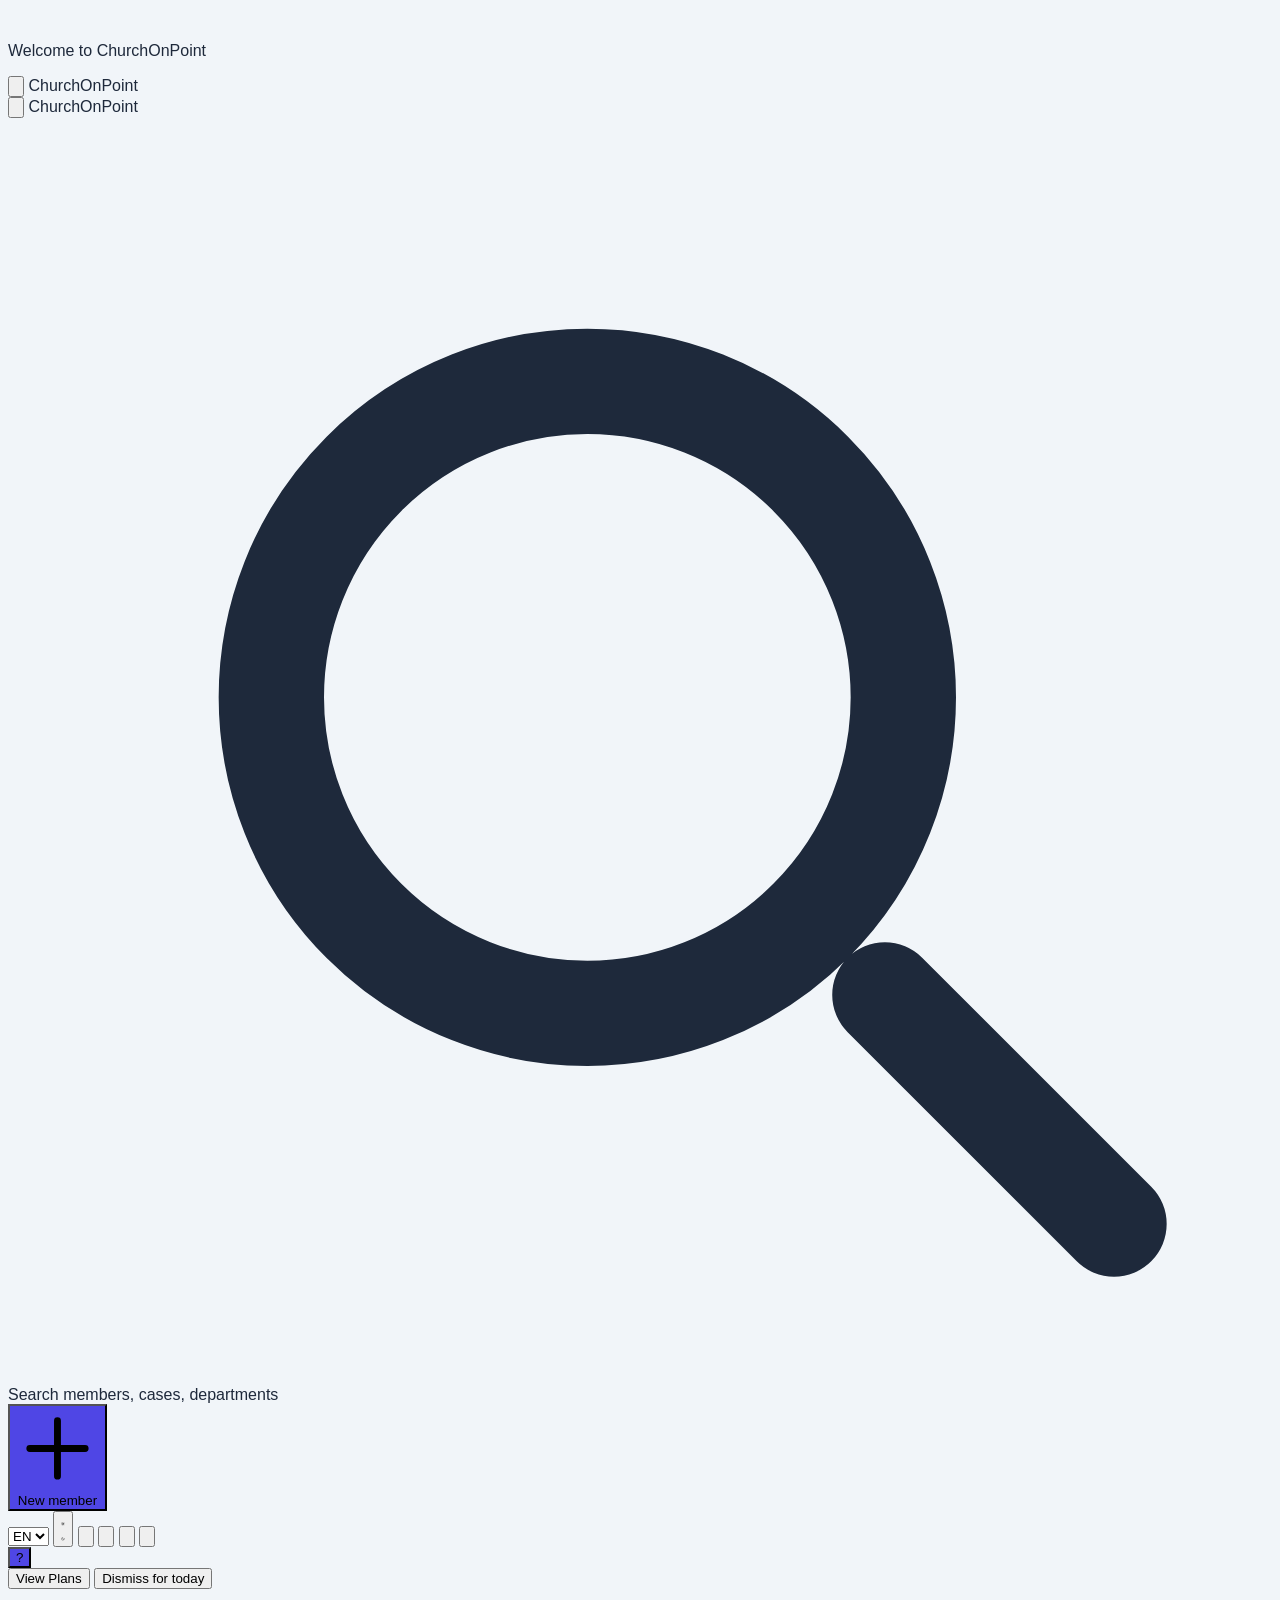
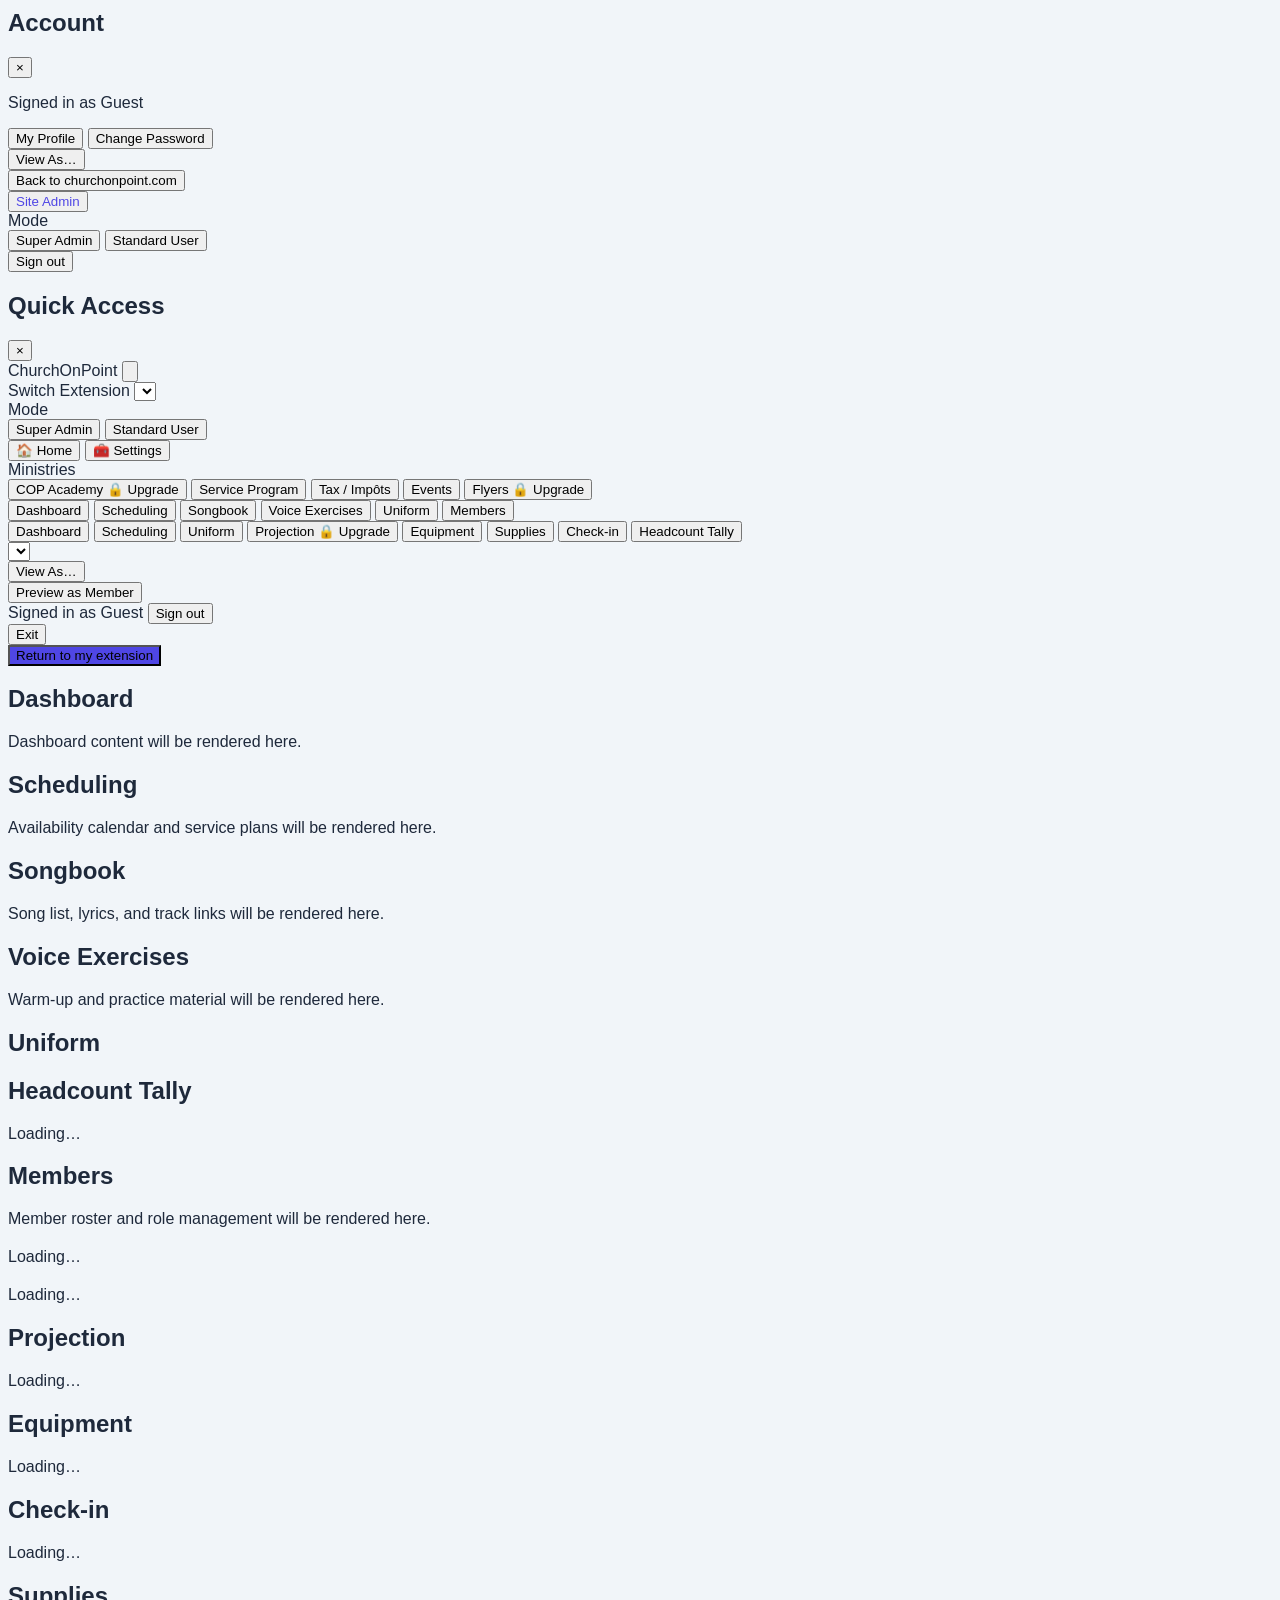
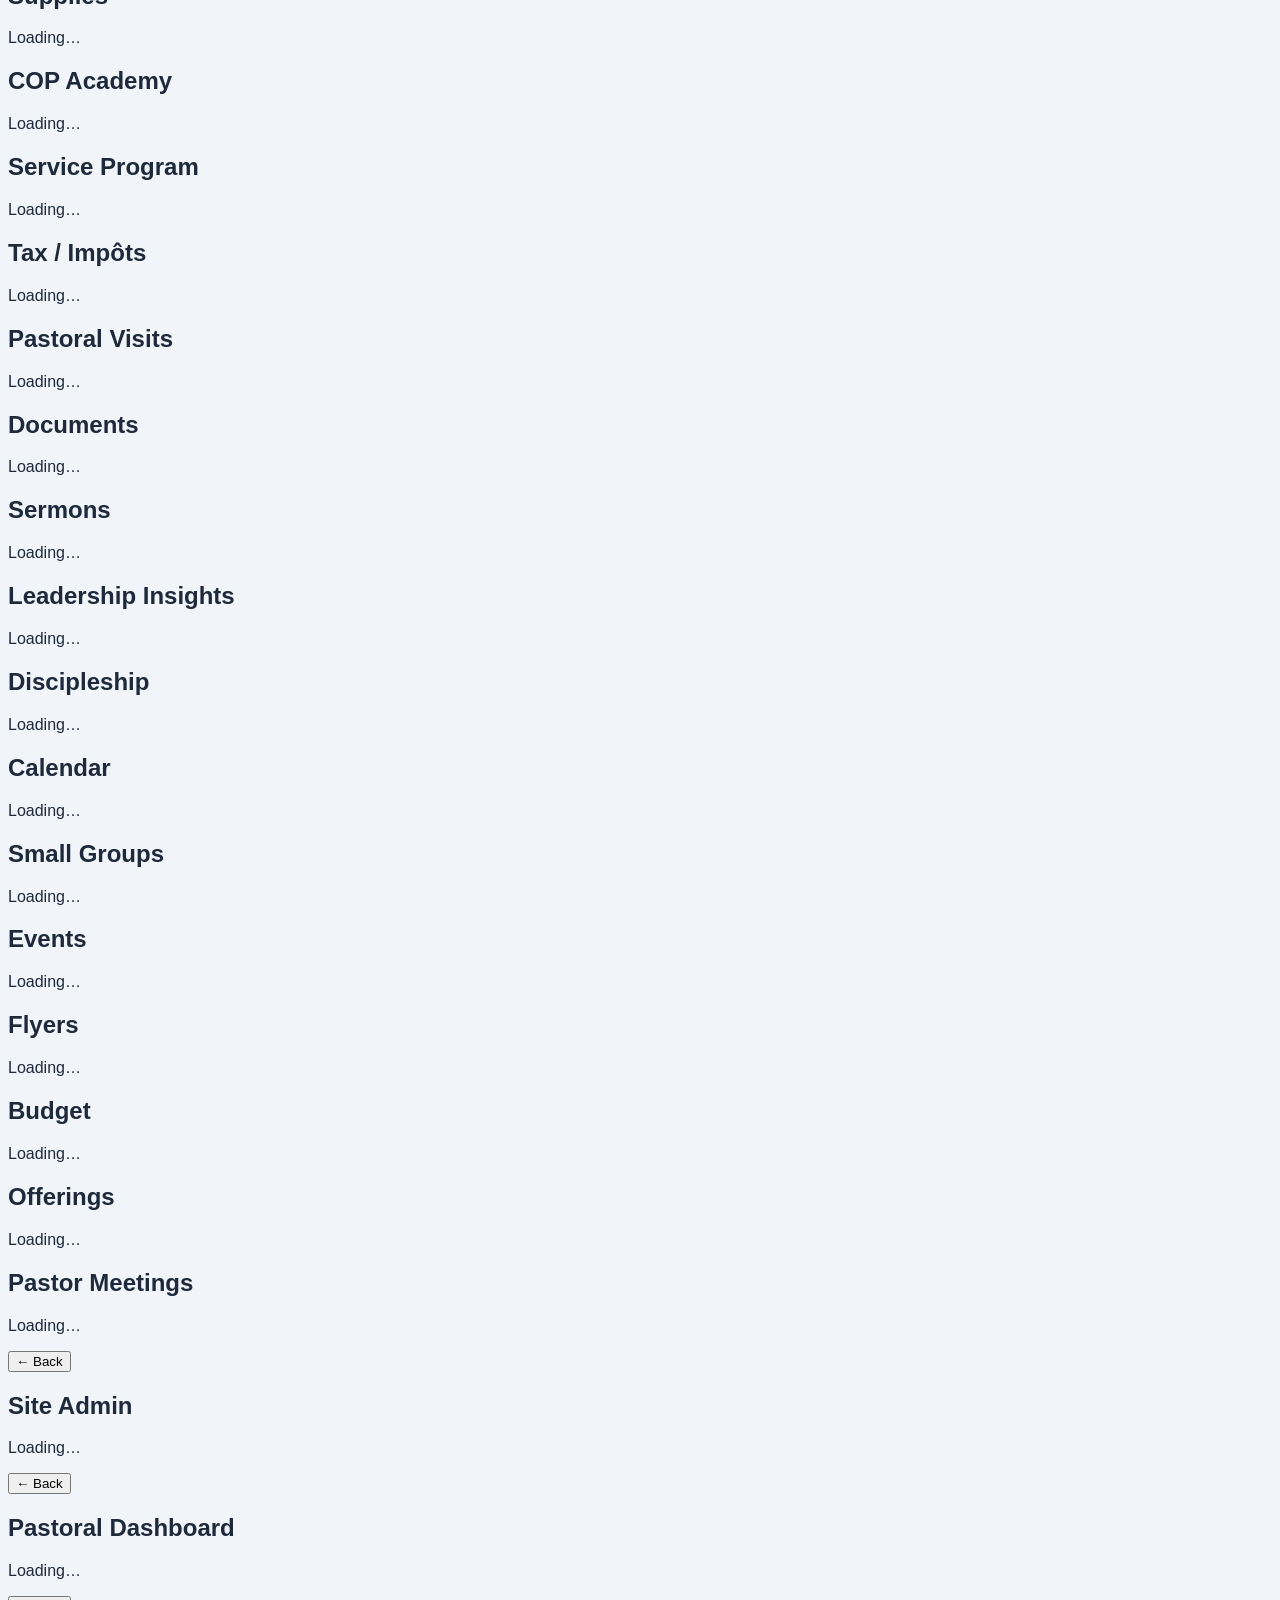
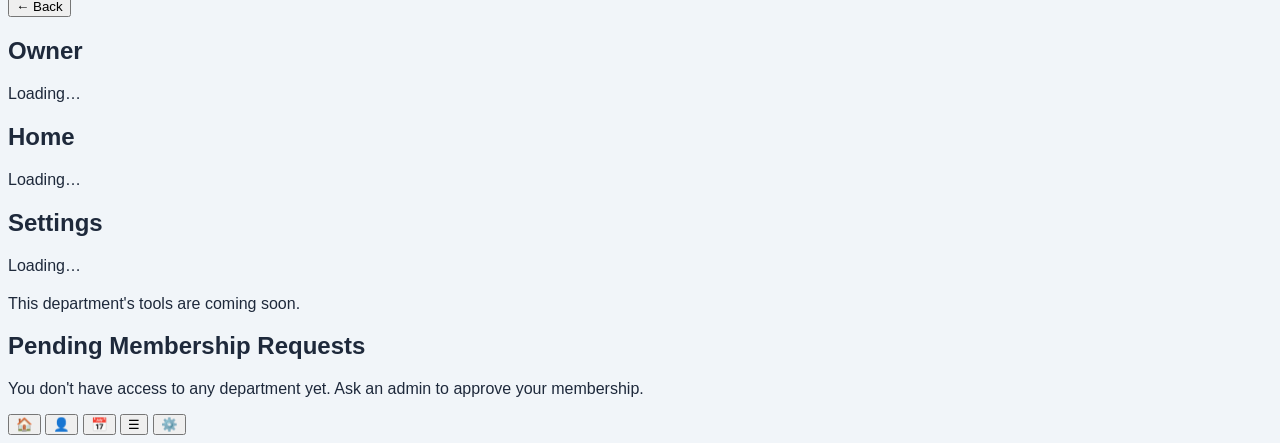
==== app.html @ b9d7d21b "Feature: pastoral visits - sql 164: pastoral_visits (pastoral team manages; assigned visitor sees an" ====
<!DOCTYPE html>
<html lang="en">
<head>
  <meta charset="UTF-8" />
  <meta name="viewport" content="width=device-width, initial-scale=1.0" />
  <!-- Runs before anything renders so night mode doesn't flash light
       first — see js/theme.js for the toggle logic itself. -->
  <script>
    if (localStorage.getItem('choir-hub-theme') === 'dark') {
      document.documentElement.classList.add('dark');
    }
  </script>
  <title>ChurchOnPoint</title>
  <link rel="icon" type="image/png" href="img/church-on-point-icon.png" />
  <link rel="manifest" href="manifest.json" />
  <meta name="theme-color" content="#0B1F3A" />
  <link rel="apple-touch-icon" href="img/icons/apple-touch-icon.png" />
  <meta name="mobile-web-app-capable" content="yes" />
  <meta name="apple-mobile-web-app-capable" content="yes" />
  <meta name="apple-mobile-web-app-status-bar-style" content="black-translucent" />
  <meta name="apple-mobile-web-app-title" content="ChurchOnPoint" />
  <script src="https://cdn.tailwindcss.com"></script>
  <!-- Member ID Card (js/components/memberIdCard.js) export support —
       html2canvas/jsPDF to save it as an actual PNG/PDF file rather
       than only a browser print-to-PDF. The QR code itself is loaded
       as an ES module import directly in memberIdCard.js instead (the
       `qrcode` package ships no browser <script> bundle, only a
       bundler-ready one — same jsdelivr "+esm" convention already used
       for @supabase/supabase-js in js/supabaseClient.js). -->
  <script src="https://cdn.jsdelivr.net/npm/html2canvas@1.4.1/dist/html2canvas.min.js"></script>
  <script src="https://cdn.jsdelivr.net/npm/jspdf@2.5.1/dist/jspdf.umd.min.js"></script>
  <!-- Import People tool (js/components/peopleImportModal.js) — SheetJS
       reads the admin's uploaded .xlsx/.xls/.csv roster in the browser;
       exposes the global `XLSX`. -->
  <script src="https://cdn.jsdelivr.net/npm/xlsx@0.18.5/dist/xlsx.full.min.js"></script>
  <!-- Same tool's PDF roster support — extracts raw text client-side via
       pdf.js, exposing the global `pdfjsLib`; the extracted text is sent
       to the parse-roster-pdf Edge Function for structured extraction. -->
  <script src="https://cdn.jsdelivr.net/npm/pdfjs-dist@3.11.174/build/pdf.min.js"></script>
  <script>
    window.pdfjsLib.GlobalWorkerOptions.workerSrc = 'https://cdn.jsdelivr.net/npm/pdfjs-dist@3.11.174/build/pdf.worker.min.js';
  </script>
  <style>
    @keyframes login-splash-logo-in {
      0% { opacity: 0; transform: scale(0.55); }
      60% { opacity: 1; transform: scale(1.08); }
      100% { opacity: 1; transform: scale(1); }
    }
    @keyframes login-splash-logo-pulse {
      0%, 100% { transform: scale(1); }
      50% { transform: scale(1.04); }
    }
    #login-splash img {
      animation: login-splash-logo-in 0.9s cubic-bezier(0.34, 1.56, 0.64, 1) both,
                 login-splash-logo-pulse 1.8s ease-in-out 0.9s infinite;
    }
    @keyframes login-splash-word-drop {
      0% { opacity: 0; transform: translateY(-28px); }
      65% { opacity: 1; transform: translateY(6px); }
      100% { opacity: 1; transform: translateY(0); }
    }
    #login-splash .splash-word {
      display: inline-block;
      opacity: 0;
      animation: login-splash-word-drop 0.6s cubic-bezier(0.34, 1.56, 0.64, 1) both;
    }

    /* ---- App theme (Super Admin's "Customize Menu & Appearance") ----
       Same override technique as night mode below — Tailwind has no
       config to hook a real theme into, so these variables (applied by
       theme.js's applyAppTheme(), defaults matching the app's current
       indigo/slate look) recolor the small set of utility classes used
       for primary actions and page-level text/background. Not scoped
       under html.dark, so the accent color stays consistent across
       both modes — only text/background defer to night mode's own
       fixed dark palette when that's active, since those two settings
       are only meaningful in light mode to begin with. */
    :root {
      --theme-primary: #4f46e5;
      --theme-primary-hover: #4338ca;
      --theme-text: #1e293b;
      --theme-bg: #f1f5f9;
      --theme-font: -apple-system, BlinkMacSystemFont, "Segoe UI", Roboto, Helvetica, Arial, sans-serif;
    }
    .bg-indigo-600 { background-color: var(--theme-primary) !important; }
    .hover\:bg-indigo-700:hover { background-color: var(--theme-primary-hover) !important; }
    .text-indigo-600, .text-indigo-700, .text-indigo-800 { color: var(--theme-primary) !important; }
    .border-indigo-300 { border-color: var(--theme-primary) !important; }
    body { font-family: var(--theme-font); }
    html:not(.dark) body { background-color: var(--theme-bg) !important; }
    html:not(.dark) body, html:not(.dark) .text-slate-800 { color: var(--theme-text) !important; }

    /* ---- Night mode ----
       Tailwind is loaded from the CDN with no build step, so there's no
       tailwind.config to add real `dark:` variants to app-wide. Instead
       this recolors the recurring "light surface" utility classes
       whenever <html> has .dark — every card/table/modal in the app
       already uses this same small palette (bg-white, text-slate-*,
       border-slate-*, ...), so this covers the whole app without
       touching the ~20 files that generate that markup. The sidebar
       (bg-slate-900/800, text-slate-300) is already dark by design and
       isn't targeted here, so it's unaffected either way. */
    html.dark body { background-color: #0f172a; }
    html.dark .bg-white { background-color: #1e293b; }
    html.dark .bg-slate-50 { background-color: #1e293b; }
    html.dark .bg-slate-100 { background-color: #334155; }
    html.dark .text-slate-800 { color: #e2e8f0; }
    html.dark .text-slate-700 { color: #cbd5e1; }
    html.dark .text-slate-600 { color: #94a3b8; }
    html.dark .text-slate-500 { color: #94a3b8; }
    html.dark .text-slate-400 { color: #64748b; }
    html.dark .border-slate-100,
    html.dark .border-slate-200,
    html.dark .border-slate-300 { border-color: #334155; }
    html.dark .divide-slate-100 > * + * { border-color: #334155; }
    html.dark .bg-indigo-50 { background-color: rgba(99, 102, 241, 0.15); }
    html.dark .bg-rose-50 { background-color: rgba(244, 63, 94, 0.15); }
    html.dark .bg-rose-100 { background-color: rgba(244, 63, 94, 0.2); }
    html.dark .bg-emerald-50 { background-color: rgba(16, 185, 129, 0.15); }
    html.dark .bg-amber-100 { background-color: rgba(245, 158, 11, 0.2); }
    html.dark .bg-amber-50 { background-color: rgba(245, 158, 11, 0.12); }
    html.dark .text-indigo-600 { color: #818cf8; }
    html.dark .text-indigo-700 { color: #a5b4fc; }
    html.dark .text-indigo-800 { color: #c7d2fe; }
    html.dark .text-rose-600 { color: #fb7185; }
    html.dark .text-rose-700 { color: #fda4af; }
    html.dark .text-rose-800 { color: #fecdd3; }
    html.dark .text-amber-600 { color: #fbbf24; }
    html.dark .text-amber-700 { color: #fcd34d; }
    html.dark .text-emerald-700 { color: #6ee7b7; }
    /* -900 has no dark-mode target on the rest of the app yet (this is
       the first place it's used) -- goes brighter than -800's #e2e8f0
       since -900 means "boldest heading" in light mode too. */
    html.dark .text-slate-900 { color: #f8fafc; }
    html.dark .bg-indigo-200 { background-color: rgba(99, 102, 241, 0.35); }
    html.dark .border-indigo-200 { border-color: #6366f1; }
    html.dark .border-indigo-100 { border-color: #3730a3; }
    html.dark input,
    html.dark select,
    html.dark textarea { background-color: #1e293b; color: #e2e8f0; border-color: #334155; }
    html.dark input::placeholder,
    html.dark textarea::placeholder { color: #64748b; }
  </style>
</head>
<body class="bg-slate-100 text-slate-800">

  <!-- Faint logo watermark behind every screen. z-0 vs. z-10 on the two
       screens below is an explicit (not relied-on-DOM-order) stacking
       guarantee that content always renders above it. -->
  <div aria-hidden="true" class="fixed inset-0 z-0 pointer-events-none bg-no-repeat bg-center"
       style="background-image: url('img/church-on-point-icon.png'); background-size: min(60vw, 640px); opacity: 0.06;"></div>

  <!-- Shown briefly right after a successful sign-in, on top of
       everything else, while the app underneath finishes loading —
       see app.js's showSplashThenApp(). This is the ChurchOnPoint
       platform splash (shown to every tenant regardless of which
       church they're signing into) -- NOT the place for a specific
       church's own name; that's tenant.logo_url/org-name, applied once
       the app shell itself loads. -->
  <div id="login-splash"
       class="hidden flex-col fixed inset-0 z-[100] items-center justify-center gap-6 bg-gradient-to-br from-[#0a1628] to-[#0B1F3A] transition-opacity duration-700">
    <img src="img/church-on-point-logo.png" alt="" class="h-28 sm:h-36 w-auto drop-shadow-2xl rounded-2xl" />
    <p class="flex flex-wrap justify-center gap-x-2.5 gap-y-1 px-6 text-center text-white text-lg sm:text-2xl font-semibold max-w-xl">
      <span class="splash-word" style="animation-delay: 0.05s">Welcome to</span>
      <span class="splash-word" style="animation-delay: 0.2s">ChurchOnPoint</span>
    </p>
  </div>

  <!-- Auth gate: shown when there is no active Supabase session -->
  <div id="auth-screen" class="relative z-10 hidden min-h-screen flex items-center justify-center p-4 bg-gradient-to-br from-[#0a1628] to-[#0B1F3A]"></div>

  <!-- Password recovery: shown when arriving via a "reset password" email link -->
  <div id="password-recovery-screen" class="relative z-10 hidden min-h-screen flex items-center justify-center p-4 bg-gradient-to-br from-[#0a1628] to-[#0B1F3A]"></div>

  <!-- Trial ended, no plan assigned -- see showTrialEnded() in app.js. -->
  <div id="trial-ended-screen" class="relative z-10 hidden min-h-screen items-center justify-center p-4 bg-gradient-to-br from-[#0a1628] to-[#0B1F3A] overflow-y-auto"></div>

  <!-- Forced password change -- an owner-created admin's temporary
       password, see showForcePasswordChange() in app.js. -->
  <div id="force-password-screen" class="relative z-10 hidden min-h-screen flex items-center justify-center p-4 bg-gradient-to-br from-[#0a1628] to-[#0B1F3A]"></div>

  <div id="app-shell" class="relative z-10 hidden flex flex-col min-h-screen">

    <!-- Top bar: visible at every screen size. Mobile-only brand/menu on
         the left; desktop instead gets a persistent brand mark, a
         (currently visual-only) search field, and a New Member
         shortcut. Language/Theme/Inbox/Notifications/Account controls
         on the right are always visible. All actual navigation lives
         in #sidebar below (permanent column on desktop, off-canvas
         drawer on mobile), not here. -->
    <header class="flex items-center bg-slate-900 text-white px-4 py-3 sticky top-0 z-20 gap-4">
      <div class="flex items-center gap-1 md:hidden">
        <button type="button" id="menu-open-btn" data-i18n-aria-label="menu.open" aria-label="Open menu"
                class="p-2 -ml-2 rounded-lg hover:bg-slate-800">
          <svg xmlns="http://www.w3.org/2000/svg" class="w-6 h-6" fill="none" viewBox="0 0 24 24" stroke="currentColor">
            <path stroke-linecap="round" stroke-linejoin="round" stroke-width="2" d="M4 6h16M4 12h16M4 18h16" />
          </svg>
        </button>
        <span class="text-lg font-semibold" data-nav-group="org-name">ChurchOnPoint</span>
      </div>

      <!-- Desktop-only brand mark — mobile keeps the hamburger+name
           above instead, since the sidebar itself repeats the full
           name right below. Text set dynamically (not data-i18n, which
           would reset it to the placeholder on every language switch) by
           js/app.js applyTenantBranding() -- see loadMyTenant() in
           showApp() and the onLangChange handler. -->
      <div class="hidden md:flex items-center gap-2 shrink-0">
        <!-- Per-tenant logo replaces this placeholder once tenants.logo_url
             is known; falls back to it when no logo has been uploaded.
             Clickable for a Super Admin to jump straight to the upload
             tool. See sql/saas_platform/09_tenant_logo.sql. -->
        <button type="button" id="tenant-logo-btn" data-i18n-aria-label="logo.title" aria-label="Church Logo" class="contents">
          <div id="tenant-logo-placeholder" class="w-8 h-8 rounded-lg bg-no-repeat bg-center bg-cover" style="background-image: url('img/church-on-point-icon.png')"></div>
          <img id="tenant-logo-img" alt="" class="hidden w-8 h-8 rounded-lg object-cover" />
        </button>
        <span class="font-semibold whitespace-nowrap" data-nav-group="org-name">ChurchOnPoint</span>
      </div>

      <!-- Visual placeholder only — no cross-entity search exists yet,
           this just reserves the layout spot from the design. -->
      <div class="hidden md:flex flex-1 max-w-md items-center gap-2 bg-slate-800 rounded-lg px-3 py-1.5 text-slate-400 text-sm select-none" aria-hidden="true">
        <svg xmlns="http://www.w3.org/2000/svg" class="w-4 h-4 shrink-0" fill="none" viewBox="0 0 24 24" stroke="currentColor">
          <path stroke-linecap="round" stroke-linejoin="round" stroke-width="2" d="M21 21l-4.35-4.35M17 11a6 6 0 11-12 0 6 6 0 0112 0z" />
        </svg>
        <span class="truncate" data-i18n="header.searchPlaceholder">Search members, cases, departments</span>
      </div>

      <div class="flex items-center gap-2 ml-auto">
        <!-- Wrapper carries the "desktop only" responsive rule; the
             button itself is toggled hidden/flex in plain JS for the
             pastoral-team role gate, so the two hiding mechanisms never
             fight each other (see forEachNavGroup usages elsewhere for
             why hidden+flex are never combined statically on one node). -->
        <div class="hidden md:block">
          <button type="button" id="header-new-member-btn"
                  class="hidden items-center gap-1.5 bg-indigo-600 hover:bg-indigo-500 text-white text-sm font-medium rounded-lg px-3 py-1.5 whitespace-nowrap transition-colors">
            <svg xmlns="http://www.w3.org/2000/svg" class="w-4 h-4" fill="none" viewBox="0 0 24 24" stroke="currentColor">
              <path stroke-linecap="round" stroke-linejoin="round" stroke-width="2" d="M12 4v16m8-8H4" />
            </svg>
            <span data-i18n="header.newMember">New member</span>
          </button>
        </div>

        <select id="topbar-lang-select" data-i18n-aria-label="sidebar.language" aria-label="Language"
                class="bg-slate-800 border border-slate-700 text-white text-xs rounded-lg px-2 py-1.5">
          <option value="en">EN</option>
          <option value="fr">FR</option>
        </select>

        <button type="button" id="topbar-theme-toggle" data-i18n-aria-label="sidebar.theme" aria-label="Theme"
                class="p-2 rounded-lg hover:bg-slate-800">
          <svg id="topbar-theme-icon-sun" xmlns="http://www.w3.org/2000/svg" class="w-5 h-5" fill="none" viewBox="0 0 24 24" stroke="currentColor">
            <path stroke-linecap="round" stroke-linejoin="round" stroke-width="2" d="M12 3v1.5m0 15V21m9-9h-1.5m-15 0H3m15.364-6.364l-1.06 1.06M6.696 17.304l-1.06 1.06m12.728 0l-1.06-1.06M6.696 6.696l-1.06-1.06M16.5 12a4.5 4.5 0 11-9 0 4.5 4.5 0 019 0z" />
          </svg>
          <svg id="topbar-theme-icon-moon" xmlns="http://www.w3.org/2000/svg" class="hidden w-5 h-5" fill="none" viewBox="0 0 24 24" stroke="currentColor">
            <path stroke-linecap="round" stroke-linejoin="round" stroke-width="2" d="M21 12.79A9 9 0 1111.21 3 7 7 0 0021 12.79z" />
          </svg>
        </button>

        <!-- Messages — things a person actually wrote (direct messages,
             department announcements), js/components/inboxModal.js.
             Its own unread badge, counting only unread direct
             messages (announcements have no read/unread concept).
             Distinct from the bell (Notifications, automatic system
             alerts) beside it. -->
        <button type="button" id="inbox-btn" data-i18n-aria-label="inbox.title" aria-label="Messages" class="hidden relative p-2 rounded-lg hover:bg-slate-800">
          <svg xmlns="http://www.w3.org/2000/svg" class="w-5 h-5" fill="none" viewBox="0 0 24 24" stroke="currentColor">
            <path stroke-linecap="round" stroke-linejoin="round" stroke-width="2" d="M3 8l7.89 5.26a2 2 0 002.22 0L21 8M5 19h14a2 2 0 002-2V7a2 2 0 00-2-2H5a2 2 0 00-2 2v10a2 2 0 002 2z" />
          </svg>
          <span id="inbox-badge" class="hidden absolute top-0.5 right-0.5 px-1.5 py-0.5 rounded-full bg-rose-500 text-white text-[10px] font-semibold leading-none"></span>
        </button>

        <!-- Notifications — automatic system alerts (js/components/
             notificationsModal.js), separate from Messages beside it.
             Its own unread badge, like Messages' own. A "⚙" inside
             that modal reaches push on/off + per-type preferences
             (js/components/notificationSettingsModal.js). -->
        <button type="button" id="notifications-btn" data-i18n-aria-label="sidebar.notifications" aria-label="Notifications" class="relative p-2 rounded-lg hover:bg-slate-800">
          <svg xmlns="http://www.w3.org/2000/svg" class="w-5 h-5" fill="none" viewBox="0 0 24 24" stroke="currentColor">
            <path stroke-linecap="round" stroke-linejoin="round" stroke-width="2" d="M15 17h5l-1.405-1.405A2.032 2.032 0 0118 14.158V11a6.002 6.002 0 00-4-5.659V5a2 2 0 10-4 0v.341C7.67 6.165 6 8.388 6 11v3.159c0 .538-.214 1.055-.595 1.436L4 17h5m6 0v1a3 3 0 11-6 0v-1m6 0H9" />
          </svg>
          <span id="notifications-badge" class="hidden absolute top-0.5 right-0.5 px-1.5 py-0.5 rounded-full bg-rose-500 text-white text-[10px] font-semibold leading-none"></span>
        </button>

        <!-- Manual reload, mobile only — a phone running this as an
             installed PWA (standalone display mode) has no browser
             address bar/reload button and often no reliable
             pull-to-refresh either, so this is the only obvious way to
             force a reload on a phone. Desktop already has a normal
             browser reload, so this stays hidden there. Reload itself is
             a plain window.location.reload() in js/app.js — refresh
             already restores state app-wide, nothing special needed. -->
        <button type="button" id="refresh-btn" data-i18n-aria-label="app.refresh" aria-label="Refresh" class="md:hidden p-2 rounded-lg hover:bg-slate-800">
          <svg xmlns="http://www.w3.org/2000/svg" class="w-5 h-5" fill="none" viewBox="0 0 24 24" stroke="currentColor">
            <path stroke-linecap="round" stroke-linejoin="round" stroke-width="2" d="M4 4v5h.582m15.356 2A8.001 8.001 0 004.582 9m0 0H9m11 11v-5h-.581m0 0a8.003 8.003 0 01-15.357-2m15.357 2H15" />
          </svg>
        </button>

        <!-- Help / training — opens the tenant's training PDF (uploaded by
             their Super Admin) so a new user or admin has something to
             follow along with. See js/components/helpModal.js. -->
        <button type="button" id="help-btn" data-i18n-aria-label="help.title" aria-label="Help" class="p-2 rounded-lg hover:bg-slate-800">
          <svg xmlns="http://www.w3.org/2000/svg" class="w-5 h-5" fill="none" viewBox="0 0 24 24" stroke="currentColor">
            <path stroke-linecap="round" stroke-linejoin="round" stroke-width="2" d="M8.228 9c.549-1.165 2.03-2 3.772-2 2.21 0 4 1.343 4 3 0 1.4-1.278 2.575-3.006 2.907-.542.104-.994.54-.994 1.093m0 3h.01M21 12a9 9 0 11-18 0 9 9 0 0118 0z" />
          </svg>
        </button>

        <div class="hidden md:block w-px h-6 bg-slate-700"></div>

        <!-- Account menu trigger — a circular initials avatar. Opens
             #account-menu-dialog below (a real centered dialog, same
             pattern as every other modal in this app, not a small
             anchored dropdown — easier to read clearly). Desktop only —
             mobile keeps its own sign-out/profile entries in the
             sidebar's Tools dropdown and footer row. -->
        <button type="button" id="account-menu-btn"
                class="hidden md:flex w-8 h-8 rounded-full bg-indigo-600 hover:bg-indigo-500 text-white text-sm font-semibold items-center justify-center transition-colors">
          <span data-nav-group="current-user-initials">?</span>
        </button>
      </div>
    </header>

    <!-- Trial / plan status banner. Hidden by default; app.js shows it
         with the right text/color once the tenant's status is known
         (loadMyTenant() in showApp()). See js/tenant.js. -->
    <div id="trial-banner" class="hidden px-4 py-2 text-sm text-center font-medium">
      <span data-el="trial-banner-text"></span>
      <button type="button" data-action="view-plans" class="ml-3 underline hover:no-underline">
        <span data-i18n="plans.viewPlans">View Plans</span>
      </button>
      <button type="button" data-action="dismiss-trial-banner" class="ml-3 underline hover:no-underline">
        <span data-i18n="trial.dismiss">Dismiss for today</span>
      </button>
    </div>

    <!-- Account dialog (desktop only, opened by #account-menu-btn) —
         Profile/Change Password/View As/Role mode/Sign out, all in one
         clear, centered box instead of scattered across the bar. -->
    <div id="account-menu-dialog" class="hidden fixed inset-0 z-50 items-center justify-center bg-black/50 p-4">
      <div class="bg-white rounded-xl shadow-xl w-full max-w-sm p-6">
        <div class="flex items-center justify-between mb-1">
          <h2 class="text-xl font-bold text-slate-800" data-i18n="sidebar.account">Account</h2>
          <button type="button" data-action="close-account-menu" class="text-slate-400 hover:text-slate-600 text-2xl leading-none">&times;</button>
        </div>
        <div class="mb-4">
          <p class="text-sm text-slate-500 truncate">
            <span data-i18n="sidebar.signedInAs">Signed in as</span> <span data-nav-group="current-user-name" class="font-medium text-slate-700">Guest</span>
          </p>
          <!-- Role badge(s) -- home role (Super Admin/Pastor Admin/...) and,
               separately, cross-extension reach (Global Super Admin/General
               Overseer/General Secretary) when the person holds one -- so
               the two are never ambiguous. Populated/toggled by
               updateRoleBadge() in js/app.js. -->
          <p data-nav-group="current-user-role-badge" class="hidden text-xs font-medium text-indigo-600 mt-0.5"></p>
        </div>

        <div class="space-y-1">
          <button type="button" data-account-action="my-profile" data-i18n="sidebar.myProfile"
                  class="w-full text-left px-3 py-2.5 rounded-lg font-medium text-slate-700 hover:bg-slate-100">My Profile</button>
          <button type="button" data-account-action="change-password" data-i18n="sidebar.changePassword"
                  class="w-full text-left px-3 py-2.5 rounded-lg font-medium text-slate-700 hover:bg-slate-100">Change Password</button>
          <div data-nav-group="view-as-wrap" class="hidden">
            <button type="button" data-account-action="view-as" data-i18n="sidebar.viewAs"
                    class="w-full text-left px-3 py-2.5 rounded-lg font-medium text-amber-600 hover:bg-amber-50">View As…</button>
          </div>
          <button type="button" data-account-action="churchonpoint" data-i18n="sidebar.backToChurchonpoint"
                  class="w-full text-left px-3 py-2.5 rounded-lg font-medium text-slate-700 hover:bg-slate-100">Back to churchonpoint.com</button>
          <div data-nav-group="site-admin-wrap" class="hidden">
            <button type="button" data-account-action="site-admin" data-i18n="sidebar.siteAdmin"
                    class="w-full text-left px-3 py-2.5 rounded-lg font-medium text-indigo-600 hover:bg-indigo-50">Site Admin</button>
          </div>
        </div>

        <div data-nav-group="role-switcher-wrap" class="hidden border-t border-slate-200 mt-3 pt-3">
          <label class="block text-xs font-medium text-slate-500 mb-1" data-i18n="sidebar.roleSwitcher">Mode</label>
          <div class="flex bg-slate-100 rounded-lg p-1">
            <button type="button" data-nav-group="role-switcher-admin-btn"
                    class="flex-1 py-1.5 rounded-md text-sm font-medium transition-colors" data-i18n="sidebar.superAdminMode">
              Super Admin
            </button>
            <button type="button" data-nav-group="role-switcher-standard-btn"
                    class="flex-1 py-1.5 rounded-md text-sm font-medium transition-colors" data-i18n="sidebar.standardUserMode">
              Standard User
            </button>
          </div>
        </div>

        <button type="button" id="sign-out-btn-desktop" data-i18n="sidebar.signOut"
                class="w-full text-left px-3 py-2.5 rounded-lg font-medium text-rose-600 hover:bg-rose-50 border-t border-slate-200 mt-3 pt-3">Sign out</button>
      </div>
    </div>

    <!-- Quick Access dialog -- opened by the mobile bottom bar's 3-line
         icon (data-mobile-nav="quick-access"). Content is built
         dynamically in js/app.js rather than listed statically here,
         since Budget/Offerings must leave zero trace for anyone
         without the right leadership/oversight (same rule as the
         sidebar's own nav buttons) and Dashboard depends on whichever
         department is currently active. -->
    <div id="quick-access-dialog" class="hidden fixed inset-0 z-50 items-center justify-center bg-black/50 p-4">
      <div class="bg-white rounded-xl shadow-xl w-full max-w-sm p-6 max-h-[85vh] flex flex-col">
        <div class="flex items-center justify-between mb-1">
          <h2 class="text-xl font-bold text-slate-800" data-i18n="nav.quickAccess">Quick Access</h2>
          <button type="button" data-action="close-quick-access" class="text-slate-400 hover:text-slate-600 text-2xl leading-none">&times;</button>
        </div>
        <!-- overflow-y-auto: as many as ~12 items can appear here
             (every department-leadership/finance/department-active
             item at once) -- on a short phone screen that can exceed
             85vh, so this scrolls instead of clipping the rest. -->
        <div class="space-y-1 mt-4 overflow-y-auto" data-el="quick-access-list"></div>
      </div>
    </div>

    <div class="flex flex-1 flex-col md:flex-row min-h-0">

    <!-- Backdrop (mobile only, shown while the drawer is open) -->
    <div id="sidebar-backdrop" class="hidden fixed inset-0 bg-black/50 z-30 md:hidden"></div>

    <!-- Sidebar — an off-canvas drawer on mobile (opened via the
         hamburger), a permanent static column on desktop (md+). All
         nav lives here now for both breakpoints; the header above only
         carries branding/search/account. -->
    <aside id="sidebar"
           class="fixed md:static inset-y-0 left-0 z-40 w-64 shrink-0 bg-[#12141c] text-slate-300 flex flex-col transform -translate-x-full md:translate-x-0 transition-transform duration-200 ease-in-out">
      <div class="px-6 py-5 flex items-center justify-between border-b border-slate-800">
        <span class="text-xl font-semibold text-white" data-nav-group="org-name">ChurchOnPoint</span>
        <button type="button" id="menu-close-btn" data-i18n-aria-label="menu.close" aria-label="Close menu" class="md:hidden p-1 text-slate-400 hover:text-white">
          <svg xmlns="http://www.w3.org/2000/svg" class="w-5 h-5" fill="none" viewBox="0 0 24 24" stroke="currentColor">
            <path stroke-linecap="round" stroke-linejoin="round" stroke-width="2" d="M6 18L18 6M6 6l12 12" />
          </svg>
        </button>
      </div>

      <!-- Church Extensions: only shown for a denomination_admins holder
           with more than one extension available (see
           js/denominationExtensions.js). Picking one calls
           set_acting_as_tenant/clear_acting_as_tenant then reloads --
           deliberately simple instead of hand-invalidating every cache. -->
      <div id="extension-switcher-wrap" data-nav-group="extension-switcher-wrap" class="hidden px-6 py-3 border-b border-slate-800">
        <label class="block text-xs font-medium text-slate-500 mb-1" data-i18n="extensions.switcherLabel">Switch Extension</label>
        <select id="extension-switcher-select" class="w-full bg-slate-800 border border-slate-700 text-white text-sm rounded-lg px-2 py-1.5"></select>
      </div>

      <!-- Global-role holders only: switch between the full cross-
           department Super Admin experience and previewing their own
           literal (usually much narrower) department memberships. -->
      <div id="role-switcher-wrap" data-nav-group="role-switcher-wrap" class="hidden px-6 py-3 border-b border-slate-800">
        <label class="block text-xs font-medium text-slate-500 mb-1" data-i18n="sidebar.roleSwitcher">Mode</label>
        <div class="flex bg-slate-800 rounded-lg p-1">
          <button type="button" id="role-switcher-admin-btn" data-nav-group="role-switcher-admin-btn"
                  class="flex-1 py-1 rounded-md text-xs font-medium transition-colors" data-i18n="sidebar.superAdminMode">
            Super Admin
          </button>
          <button type="button" id="role-switcher-standard-btn" data-nav-group="role-switcher-standard-btn"
                  class="flex-1 py-1 rounded-md text-xs font-medium transition-colors" data-i18n="sidebar.standardUserMode">
            Standard User
          </button>
        </div>
      </div>

      <!-- overflow-y-auto: a Super Admin/Pastor Admin approved into
           every department (or just a tenant with many departments)
           can have more nav rows here than fit one screen -- without
           this, the extra rows had no scrollbar and were simply
           unreachable below the fold. Scoped to this <nav> alone (not
           the whole <aside>) so the header/switchers above and the
           tools select/sign-out footer below always stay pinned and
           visible, exactly as a native app's sidebar would. -->
      <nav class="flex-1 overflow-y-auto px-3 py-4 space-y-1">
        <!-- Always-available for Super Admin/Super Viewer/Pastor Admin/
             Church Secretary, independent of whichever department is
             active — a cross-department view, not a per-department one. -->
        <div id="global-nav-group" data-nav-group="global" class="hidden space-y-0.5 mb-2 pb-2 border-b border-slate-800">
          <button data-tab-target="super-home"
                  class="w-full text-left px-3 py-2 rounded-lg text-[12.8px] font-medium transition-colors hover:bg-slate-800 flex items-center gap-2.5">
            <span class="w-[18px] text-center">🏠</span> <span data-i18n="nav.home">Home</span>
          </button>
          <button data-tab-target="tools"
                  class="w-full text-left px-3 py-2 rounded-lg text-[12.8px] font-medium transition-colors hover:bg-slate-800 flex items-center gap-2.5">
            <span class="w-[18px] text-center">🧰</span> <span data-i18n="nav.tools">Settings</span>
          </button>
        </div>

        <!-- Was a <select> department switcher; now a flat list of
             icon rows (see departmentIcon() in app.js), built by
             populateDepartmentSwitcher() -- one row per department the
             signed-in user actually has approved access to (or every
             department, for a super admin/viewer). "Home" isn't in this
             list -- it's the fixed nav-group button above, which also
             clears the active-department state so this list correctly
             shows nothing highlighted while on Home or Tools. -->
        <div id="department-switcher-wrap" class="hidden mb-2 pb-2 border-b border-slate-800">
          <div class="px-2 pb-1.5 text-[10px] font-bold uppercase tracking-wide text-slate-500" data-i18n="sidebar.departmentsGroup">Ministries</div>
          <div id="department-switcher-list" class="space-y-0.5"></div>
        </div>

        <!-- Visible to every signed-in user regardless of department
             access — courses aren't department-scoped. -->
        <div id="unconditional-nav-group" class="space-y-1 mb-2 pb-2 border-b border-slate-800">
          <button data-tab-target="training" data-nav-group="vpd-academy-nav"
                  class="w-full text-left px-3 py-2 rounded-lg font-medium transition-colors hover:bg-slate-800 flex items-center justify-between gap-2">
            <span data-i18n="nav.training">COP Academy</span>
            <span data-el="vpd-academy-lock" class="hidden text-xs font-normal text-amber-400">🔒 <span data-i18n="entitlements.upgrade">Upgrade</span></span>
          </button>
          <!-- Cross-department roster for one service date — deliberately
               unconditional like Academy above, not gated by department
               access or plan/entitlement, since its whole point is
               showing every department to everyone. See js/serviceProgram.js. -->
          <button data-tab-target="service-program" data-i18n="nav.serviceProgram"
                  class="w-full text-left px-3 py-2 rounded-lg font-medium transition-colors hover:bg-slate-800">
            Service Program
          </button>
          <!-- Donation totals + official year-end receipt, same
               unconditional/everyone-gets-it placement as Academy and
               Service Program above. See js/taxPage.js. -->
          <button data-tab-target="tax" data-i18n="nav.tax"
                  class="w-full text-left px-3 py-2 rounded-lg font-medium transition-colors hover:bg-slate-800">
            Tax / Impôts
          </button>
          <!-- Events -- same unconditional/everyone-sees-it placement;
               who can actually CREATE one is checked inside
               js/eventsPage.js (department admin of the organizing
               department, or Super Admin), same as every other
               department-scoped write in this app. -->
          <button data-tab-target="events" data-i18n="nav.events"
                  class="w-full text-left px-3 py-2 rounded-lg font-medium transition-colors hover:bg-slate-800">
            Events
          </button>
          <!-- Flyers -- same unconditional placement; a real Fabric.js
               drag-and-drop editor, js/components/flyerEditor.js. -->
          <button data-tab-target="flyers" data-entitlement-feature="flyers"
                  class="w-full text-left px-3 py-2 rounded-lg font-medium transition-colors hover:bg-slate-800 flex items-center justify-between gap-2">
            <span data-i18n="nav.flyers">Flyers</span>
            <span data-el="flyers-lock" class="hidden text-xs font-normal text-amber-400">🔒 <span data-i18n="entitlements.upgrade">Upgrade</span></span>
          </button>
          <!-- Budget nav button is intentionally NOT here — unlike
               Academy/Service Program above, this one must leave zero
               trace for anyone who isn't a department admin/secretary or
               Pastor. js/app.js constructs and appends it into this same
               div at startup only for hasAnyDeptLeadership() (departments.js),
               instead of the usual build-it-then-CSS-hide-it pattern used
               everywhere else in this file. -->
        </div>

        <!-- Choir-specific tabs — shown only while the Choir department is active.
             Other departments get their own nav in a later phase; for now they
             just show a placeholder in the main content area. -->
        <div id="choir-nav-group" data-nav-group="choir" class="space-y-1">
          <button data-tab-target="dashboard" data-i18n="nav.dashboard"
                  class="w-full text-left px-3 py-2 rounded-lg font-medium transition-colors hover:bg-slate-800">
            Dashboard
          </button>
          <button data-tab-target="scheduling" data-i18n="nav.scheduling"
                  class="w-full text-left px-3 py-2 rounded-lg font-medium transition-colors hover:bg-slate-800">
            Scheduling
          </button>
          <button data-tab-target="songbook" data-i18n="nav.songbook"
                  class="w-full text-left px-3 py-2 rounded-lg font-medium transition-colors hover:bg-slate-800">
            Songbook
          </button>
          <button data-tab-target="voice-exercises" data-i18n="nav.voiceExercises"
                  class="w-full text-left px-3 py-2 rounded-lg font-medium transition-colors hover:bg-slate-800">
            Voice Exercises
          </button>
          <button data-tab-target="uniform" data-i18n="nav.uniform"
                  class="w-full text-left px-3 py-2 rounded-lg font-medium transition-colors hover:bg-slate-800">
            Uniform
          </button>
          <button data-tab-target="members" data-i18n="nav.members" id="members-nav-btn" data-nav-group="members-nav"
                  class="hidden w-full text-left px-3 py-2 rounded-lg font-medium transition-colors hover:bg-slate-800">
            Members
          </button>
        </div>

        <!-- Shared nav for every non-Choir department — same two tabs
             (Dashboard/Scheduling), content scoped per-department; the
             Scheduling tab picks a generic shift board or a bespoke one
             (Preaching, Media & Tech, Ecodem) depending on which
             department is active. Finance hides just the Scheduling
             button (see applyActiveDepartment() in app.js). -->
        <div id="lightweight-nav-group" data-nav-group="lightweight" class="hidden space-y-1">
          <button data-tab-target="dept-dashboard" data-i18n="nav.dashboard"
                  class="w-full text-left px-3 py-2 rounded-lg font-medium transition-colors hover:bg-slate-800">
            Dashboard
          </button>
          <button data-tab-target="dept-scheduling" data-i18n="nav.scheduling" id="dept-scheduling-nav-btn" data-nav-group="dept-scheduling-nav"
                  class="w-full text-left px-3 py-2 rounded-lg font-medium transition-colors hover:bg-slate-800">
            Scheduling
          </button>
          <!-- Only Ushers gets this one, alongside Choir — see
               applyActiveDepartment() in app.js. -->
          <button data-tab-target="uniform" data-i18n="nav.uniform" id="uniform-nav-btn" data-nav-group="uniform-nav"
                  class="hidden w-full text-left px-3 py-2 rounded-lg font-medium transition-colors hover:bg-slate-800">
            Uniform
          </button>
          <!-- Only Media & Tech gets this one — its own page instead of
               being buried inside Dashboard, since it's what that
               department actually lives in during a service. See
               applyActiveDepartment() in app.js. -->
          <button data-tab-target="dept-projection" id="dept-projection-nav-btn" data-nav-group="dept-projection-nav" data-entitlement-feature="projection"
                  class="hidden w-full text-left px-3 py-2 rounded-lg font-medium transition-colors hover:bg-slate-800 flex items-center justify-between gap-2">
            <span data-i18n="nav.projection">Projection</span>
            <span data-el="projection-lock" class="hidden text-xs font-normal text-amber-400">🔒 <span data-i18n="entitlements.upgrade">Upgrade</span></span>
          </button>
          <!-- Media & Tech only: equipment inventory. -->
          <button data-tab-target="dept-equipment" data-i18n="nav.equipment" id="dept-equipment-nav-btn" data-nav-group="dept-equipment-nav"
                  class="hidden w-full text-left px-3 py-2 rounded-lg font-medium transition-colors hover:bg-slate-800">
            Equipment
          </button>
          <!-- Cleaning only: supplies/stock tracking. -->
          <button data-tab-target="dept-supplies" data-i18n="nav.supplies" id="dept-supplies-nav-btn" data-nav-group="dept-supplies-nav"
                  class="hidden w-full text-left px-3 py-2 rounded-lg font-medium transition-colors hover:bg-slate-800">
            Supplies
          </button>
          <!-- Sunday School (ecodem) only: children's check-in with pick-up
               codes (sql/saas_platform/152). Shown once that SQL is applied. -->
          <button data-tab-target="child-checkin" data-i18n="childCheckin.title" id="child-checkin-nav-btn" data-nav-group="child-checkin-nav"
                  class="hidden w-full text-left px-3 py-2 rounded-lg font-medium transition-colors hover:bg-slate-800">
            Check-in
          </button>
          <!-- Ushers/Welcoming & Socialisation/Ecodem only (see
               HEADCOUNT_DEPARTMENT_KEYS in deptDashboard.js) — open to
               every approved member of the department, not just an
               admin/secretary, unlike every other nav item here, since
               counting people at the door isn't an admin-only task.
               See applyActiveDepartment() in app.js. -->
          <button data-tab-target="headcount-tally" data-i18n="nav.headcountTally" id="headcount-tally-nav-btn" data-nav-group="headcount-tally-nav"
                  class="hidden w-full text-left px-3 py-2 rounded-lg font-medium transition-colors hover:bg-slate-800">
            Headcount Tally
          </button>
        </div>
      </nav>

      <!-- Everything from Church Rules through Monthly Report lives in
           one dropdown instead of a stack of separate buttons — options
           are rebuilt on the fly (see updateSidebarToolsSelect() in
           app.js) since each one has its own visibility rule (some
           need department access, some need an elevated role, some
           need an active department). Picking an option runs its
           action immediately, then the select resets to the
           placeholder — it's a one-shot action menu, not a persistent
           choice. -->
      <div class="px-6 py-3 border-t border-slate-800">
        <select id="sidebar-tools-select" data-i18n-aria-label="sidebar.more" aria-label="More"
                class="w-full bg-slate-800 border border-slate-700 text-white text-sm rounded-lg px-2 py-1.5">
          <option value=""></option>
        </select>
      </div>

      <div id="view-as-wrap" data-nav-group="view-as-wrap" class="hidden px-6 py-3 border-t border-slate-800">
        <button type="button" id="view-as-btn" data-i18n="sidebar.viewAs"
                class="w-full text-left px-3 py-2 rounded-lg font-medium text-amber-400 transition-colors hover:bg-slate-800">
          View As…
        </button>
      </div>

      <!-- A literal (non-global) department admin's lighter counterpart
           to View-As — no picker, just previews their own active
           department as a plain member would see it. -->
      <div id="preview-as-member-wrap" data-nav-group="preview-as-member-wrap" class="hidden px-6 py-3 border-t border-slate-800">
        <button type="button" id="preview-as-member-btn" data-i18n="sidebar.previewAsMember"
                class="w-full text-left px-3 py-2 rounded-lg font-medium text-amber-400 transition-colors hover:bg-slate-800">
          Preview as Member
        </button>
      </div>

      <div class="px-6 py-4 border-t border-slate-800 text-sm text-slate-500 flex items-start justify-between gap-2">
        <span class="min-w-0">
          <span class="truncate block"><span data-i18n="sidebar.signedInAs">Signed in as</span> <span id="current-user-name" data-nav-group="current-user-name">Guest</span></span>
          <!-- See the desktop account dialog above for what this shows and why. -->
          <span data-nav-group="current-user-role-badge" class="hidden text-xs font-medium text-indigo-400 mt-0.5"></span>
        </span>
        <button type="button" id="sign-out-btn" data-i18n="sidebar.signOut" class="text-slate-400 hover:text-white shrink-0">Sign out</button>
      </div>
    </aside>

    <!-- Main content -->
    <main class="flex-1 w-full min-w-0 p-4 pb-24 sm:p-6 sm:pb-24 md:p-8">

      <!-- Shown only while a Super Admin is previewing another user's view -->
      <div id="view-as-banner" class="hidden items-center justify-between gap-3 bg-amber-100 border border-amber-300 text-amber-900 rounded-xl px-4 py-2.5 mb-4 text-sm">
        <span data-el="text"></span>
        <button type="button" id="view-as-exit-btn" data-i18n="viewAs.exit"
                class="shrink-0 px-3 py-1 rounded-lg bg-amber-600 text-white text-xs font-medium hover:bg-amber-700">
          Exit
        </button>
      </div>

      <!-- Shown only while a denomination admin (Global Super Admin/
           General Overseer/General Secretary) is acting as an extension
           other than their own home tenant -- see js/tenant.js's
           isActingAsExtension() and 34_church_extensions.sql. -->
      <div id="acting-as-extension-banner" class="hidden items-center justify-between gap-3 bg-indigo-100 border border-indigo-300 text-indigo-900 rounded-xl px-4 py-2.5 mb-4 text-sm">
        <span data-el="text"></span>
        <button type="button" id="acting-as-extension-exit-btn" data-i18n="extensions.exitActing"
                class="shrink-0 px-3 py-1 rounded-lg bg-indigo-600 text-white text-xs font-medium hover:bg-indigo-700">
          Return to my extension
        </button>
      </div>

      <section data-tab-panel="dashboard" class="hidden">
        <h1 class="text-2xl font-bold mb-4" data-i18n="nav.dashboard">Dashboard</h1>
        <div id="dashboard-content">
          <p class="text-slate-500 bg-white rounded-xl shadow p-4 sm:p-6" data-i18n="dashboard.placeholder">Dashboard content will be rendered here.</p>
        </div>
      </section>

      <section data-tab-panel="scheduling" class="hidden">
        <h1 class="text-2xl font-bold mb-4" data-i18n="nav.scheduling">Scheduling</h1>
        <div id="scheduling-content">
          <p class="text-slate-500 bg-white rounded-xl shadow p-4 sm:p-6" data-i18n="scheduling.placeholder">Availability calendar and service plans will be rendered here.</p>
        </div>
      </section>

      <section data-tab-panel="songbook" class="hidden">
        <h1 class="text-2xl font-bold mb-4" data-i18n="nav.songbook">Songbook</h1>
        <div id="songbook-content" class="bg-white rounded-xl shadow p-4 sm:p-6">
          <p class="text-slate-500" data-i18n="songbook.placeholder">Song list, lyrics, and track links will be rendered here.</p>
        </div>
      </section>

      <section data-tab-panel="voice-exercises" class="hidden">
        <h1 class="text-2xl font-bold mb-4" data-i18n="nav.voiceExercises">Voice Exercises</h1>
        <div id="voice-exercises-content" class="bg-white rounded-xl shadow p-4 sm:p-6">
          <p class="text-slate-500" data-i18n="voiceExercises.placeholder">Warm-up and practice material will be rendered here.</p>
        </div>
      </section>

      <section data-tab-panel="uniform" class="hidden">
        <h1 class="text-2xl font-bold mb-4" data-i18n="nav.uniform">Uniform</h1>
        <div id="uniform-content"></div>
      </section>

      <section data-tab-panel="headcount-tally" class="hidden">
        <h1 class="text-2xl font-bold mb-4" data-i18n="nav.headcountTally">Headcount Tally</h1>
        <div id="headcount-tally-content">
          <p class="text-slate-500 bg-white rounded-xl shadow p-4 sm:p-6" data-i18n="common.loading">Loading…</p>
        </div>
      </section>

      <section data-tab-panel="members" class="hidden">
        <h1 class="text-2xl font-bold mb-4" data-i18n="nav.members">Members</h1>
        <div id="members-content" class="bg-white rounded-xl shadow p-4 sm:p-6">
          <p class="text-slate-500" data-i18n="members.placeholder">Member roster and role management will be rendered here.</p>
        </div>
      </section>

      <!-- Shared tabs for every "lightweight" department — dept-*-name
           labels which department is active, since the panel content
           itself is generic. -->
      <section data-tab-panel="dept-dashboard" class="hidden">
        <h1 class="text-2xl font-bold mb-4" data-el="dept-dashboard-name"></h1>
        <div id="dept-dashboard-content">
          <p class="text-slate-500 bg-white rounded-xl shadow p-4 sm:p-6" data-i18n="common.loading">Loading…</p>
        </div>
      </section>

      <section data-tab-panel="dept-scheduling" class="hidden">
        <h1 class="text-2xl font-bold mb-4" data-el="dept-scheduling-name"></h1>
        <div id="dept-scheduling-content">
          <p class="text-slate-500 bg-white rounded-xl shadow p-4 sm:p-6" data-i18n="common.loading">Loading…</p>
        </div>
      </section>

      <!-- Media & Tech only. -->
      <section data-tab-panel="dept-projection" class="hidden">
        <h1 class="text-2xl font-bold mb-4" data-i18n="nav.projection">Projection</h1>
        <div id="dept-projection-content">
          <p class="text-slate-500 bg-white rounded-xl shadow p-4 sm:p-6" data-i18n="common.loading">Loading…</p>
        </div>
      </section>

      <!-- Media & Tech only. -->
      <section data-tab-panel="dept-equipment" class="hidden">
        <h1 class="text-2xl font-bold mb-4" data-i18n="nav.equipment">Equipment</h1>
        <div id="dept-equipment-content">
          <p class="text-slate-500 bg-white rounded-xl shadow p-4 sm:p-6" data-i18n="common.loading">Loading…</p>
        </div>
      </section>

      <!-- Cleaning only. -->
      <section data-tab-panel="child-checkin" class="hidden">
        <h1 class="text-2xl font-bold mb-4" data-i18n="childCheckin.title">Check-in</h1>
        <div id="child-checkin-content">
          <p class="text-slate-500 bg-white rounded-xl shadow p-4 sm:p-6" data-i18n="common.loading">Loading…</p>
        </div>
      </section>

      <section data-tab-panel="dept-supplies" class="hidden">
        <h1 class="text-2xl font-bold mb-4" data-i18n="nav.supplies">Supplies</h1>
        <div id="dept-supplies-content">
          <p class="text-slate-500 bg-white rounded-xl shadow p-4 sm:p-6" data-i18n="common.loading">Loading…</p>
        </div>
      </section>

      <!-- Training: courses/lessons, not tied to the active department
           switcher at all — same as Home. -->
      <section data-tab-panel="training" class="hidden">
        <h1 class="text-2xl font-bold mb-4" data-i18n="nav.training">COP Academy</h1>
        <div id="training-content">
          <p class="text-slate-500 bg-white rounded-xl shadow p-4 sm:p-6" data-i18n="common.loading">Loading…</p>
        </div>
      </section>

      <!-- Service Program: one date's roster across every department,
           not tied to the active department switcher — same as Training. -->
      <section data-tab-panel="service-program" class="hidden">
        <h1 class="text-2xl font-bold mb-4" data-i18n="nav.serviceProgram">Service Program</h1>
        <div id="service-program-content">
          <p class="text-slate-500 bg-white rounded-xl shadow p-4 sm:p-6" data-i18n="common.loading">Loading…</p>
        </div>
      </section>

      <!-- Tax / Impôts: running donation totals + official year-end
           receipt once Finance finalizes a year. -->
      <section data-tab-panel="tax" class="hidden">
        <h1 class="text-2xl font-bold mb-4" data-i18n="nav.tax">Tax / Impôts</h1>
        <div id="tax-content">
          <p class="text-slate-500 bg-white rounded-xl shadow p-4 sm:p-6" data-i18n="common.loading">Loading…</p>
        </div>
      </section>

      <section data-tab-panel="visits" class="hidden">
        <h1 class="text-2xl font-bold mb-4" data-i18n="visits.title">Pastoral Visits</h1>
        <div id="visits-content">
          <p class="text-slate-500 bg-white rounded-xl shadow p-4 sm:p-6" data-i18n="common.loading">Loading…</p>
        </div>
      </section>

      <section data-tab-panel="documents" class="hidden">
        <h1 class="text-2xl font-bold mb-4" data-i18n="documents.title">Documents</h1>
        <div id="documents-content">
          <p class="text-slate-500 bg-white rounded-xl shadow p-4 sm:p-6" data-i18n="common.loading">Loading…</p>
        </div>
      </section>

      <section data-tab-panel="sermons" class="hidden">
        <h1 class="text-2xl font-bold mb-4" data-i18n="sermons.title">Sermons</h1>
        <div id="sermons-content">
          <p class="text-slate-500 bg-white rounded-xl shadow p-4 sm:p-6" data-i18n="common.loading">Loading…</p>
        </div>
      </section>

      <section data-tab-panel="insights" class="hidden">
        <h1 class="text-2xl font-bold mb-4" data-i18n="insights.title">Leadership Insights</h1>
        <div id="insights-content">
          <p class="text-slate-500 bg-white rounded-xl shadow p-4 sm:p-6" data-i18n="common.loading">Loading…</p>
        </div>
      </section>

      <section data-tab-panel="discipleship" class="hidden">
        <h1 class="text-2xl font-bold mb-4" data-i18n="discipleship.title">Discipleship</h1>
        <div id="discipleship-content">
          <p class="text-slate-500 bg-white rounded-xl shadow p-4 sm:p-6" data-i18n="common.loading">Loading…</p>
        </div>
      </section>

      <section data-tab-panel="calendar" class="hidden">
        <h1 class="text-2xl font-bold mb-4" data-i18n="calendar.title">Calendar</h1>
        <div id="calendar-content">
          <p class="text-slate-500 bg-white rounded-xl shadow p-4 sm:p-6" data-i18n="common.loading">Loading…</p>
        </div>
      </section>

      <section data-tab-panel="small-groups" class="hidden">
        <h1 class="text-2xl font-bold mb-4" data-i18n="smallGroups.title">Small Groups</h1>
        <div id="small-groups-content">
          <p class="text-slate-500 bg-white rounded-xl shadow p-4 sm:p-6" data-i18n="common.loading">Loading…</p>
        </div>
      </section>

      <section data-tab-panel="events" class="hidden">
        <h1 class="text-2xl font-bold mb-4" data-i18n="nav.events">Events</h1>
        <div id="events-content">
          <p class="text-slate-500 bg-white rounded-xl shadow p-4 sm:p-6" data-i18n="common.loading">Loading…</p>
        </div>
      </section>

      <section data-tab-panel="flyers" class="hidden">
        <h1 class="text-2xl font-bold mb-4" data-i18n="nav.flyers">Flyers</h1>
        <div id="flyers-content">
          <p class="text-slate-500 bg-white rounded-xl shadow p-4 sm:p-6" data-i18n="common.loading">Loading…</p>
        </div>
      </section>

      <!-- Budget: Fund Request + Budget Report, centralized (was nested
           per-department). Only ever populated for hasAnyDeptLeadership()
           — see the nav button comment above and js/app.js. -->
      <section data-tab-panel="budget" class="hidden">
        <h1 class="text-2xl font-bold mb-4" data-i18n="nav.budget">Budget</h1>
        <div id="budget-content">
          <p class="text-slate-500 bg-white rounded-xl shadow p-4 sm:p-6" data-i18n="common.loading">Loading…</p>
        </div>
      </section>

      <!-- Offerings: Church Offering Registration, Finance-only
           (hasFinanceOversight()) -- see the nav button comment near
           updateBudgetNavVisibility() and js/app.js. -->
      <section data-tab-panel="offerings" class="hidden">
        <h1 class="text-2xl font-bold mb-4" data-i18n="nav.offerings">Offerings</h1>
        <div id="offerings-content">
          <p class="text-slate-500 bg-white rounded-xl shadow p-4 sm:p-6" data-i18n="common.loading">Loading…</p>
        </div>
      </section>

      <!-- Pastor Meetings: no permanent nav button (reached only via
           the "Request meeting with pastor" tools-menu entry, same as
           before) -- every signed-in user gets the booking calendar,
           extra sections layer in by role. See js/pastorMeetingsPage.js. -->
      <section data-tab-panel="pastor-meetings" class="hidden">
        <h1 class="text-2xl font-bold mb-4" data-i18n="pastorBooking.navLabel">Pastor Meetings</h1>
        <div id="pastor-meetings-content">
          <p class="text-slate-500 bg-white rounded-xl shadow p-4 sm:p-6" data-i18n="common.loading">Loading…</p>
        </div>
      </section>

      <!-- Site Admin: no permanent nav button (reached only via the
           tools-menu entry, same as Pastor Meetings) -- converted from
           a popup modal to a full page per Site Admin feedback. See
           js/siteAdminPage.js. -->
      <section data-tab-panel="site-admin" class="hidden">
        <button type="button" data-el="site-admin-back" class="flex items-center gap-1 text-sm text-slate-500 hover:text-slate-700 mb-3">
          <span aria-hidden="true">&larr;</span> <span data-i18n="common.back">Back</span>
        </button>
        <h1 class="text-2xl font-bold mb-4" data-i18n="siteAdmin.title">Site Admin</h1>
        <div id="site-admin-content">
          <p class="text-slate-500 bg-white rounded-xl shadow p-4 sm:p-6" data-i18n="common.loading">Loading…</p>
        </div>
      </section>
      <!-- Pastoral Dashboard: no permanent nav button (reached only
           via the tools-menu entry), same modal-to-page conversion as
           Site Admin. See js/pastoralDashboardPage.js. -->
      <section data-tab-panel="pastoral-dashboard" class="hidden">
        <button type="button" data-el="pastoral-dashboard-back" class="flex items-center gap-1 text-sm text-slate-500 hover:text-slate-700 mb-3">
          <span aria-hidden="true">&larr;</span> <span data-i18n="common.back">Back</span>
        </button>
        <h1 class="text-2xl font-bold mb-4" data-i18n="pastoralDashboard.title">Pastoral Dashboard</h1>
        <div id="pastoral-dashboard-content">
          <p class="text-slate-500 bg-white rounded-xl shadow p-4 sm:p-6" data-i18n="common.loading">Loading…</p>
        </div>
      </section>
      <section data-tab-panel="owner" class="hidden">
        <button type="button" data-el="owner-back" class="flex items-center gap-1 text-sm text-slate-500 hover:text-slate-700 mb-3">
          <span aria-hidden="true">&larr;</span> <span data-i18n="common.back">Back</span>
        </button>
        <h1 class="text-2xl font-bold mb-4" data-i18n="owner.title">Owner</h1>
        <div id="owner-content">
          <p class="text-slate-500 bg-white rounded-xl shadow p-4 sm:p-6" data-i18n="common.loading">Loading…</p>
        </div>
      </section>

      <!-- Global User Directory: cross-department, not tied to the
           active department switcher at all. -->
      <section data-tab-panel="super-home" class="hidden">
        <h1 class="text-2xl font-bold mb-4" data-i18n="nav.home">Home</h1>
        <div id="super-home-content">
          <p class="text-slate-500 bg-white rounded-xl shadow p-4 sm:p-6" data-i18n="common.loading">Loading…</p>
        </div>
      </section>

      <!-- Everything that used to live in Home's flat black link list,
           grouped by category instead of one long column. -->
      <section data-tab-panel="tools" class="hidden">
        <h1 class="text-2xl font-bold mb-4" data-i18n="nav.tools">Settings</h1>
        <div id="tools-content">
          <p class="text-slate-500 bg-white rounded-xl shadow p-4 sm:p-6" data-i18n="common.loading">Loading…</p>
        </div>
      </section>

      <!-- Shown when the active department has no dedicated dashboard yet -->
      <section id="department-coming-soon" class="hidden">
        <h1 class="text-2xl font-bold mb-4" data-el="dept-name"></h1>
        <div class="bg-white rounded-xl shadow p-4 sm:p-6 mb-6">
          <p class="text-slate-500" data-i18n="department.comingSoon">This department's tools are coming soon.</p>
        </div>
        <div id="department-coming-soon-approvals" class="hidden bg-white rounded-xl shadow p-4 sm:p-6">
          <h2 class="text-lg font-semibold mb-4" data-i18n="approvals.title">Pending Membership Requests</h2>
          <div data-el="approvals-list"></div>
        </div>
      </section>

      <!-- Shown when the signed-in user has no approved department yet -->
      <section id="no-department-access" class="hidden">
        <div class="bg-white rounded-xl shadow p-4 sm:p-6">
          <p class="text-slate-500" data-i18n="department.noAccess">You don't have access to any department yet. Ask an admin to approve your membership.</p>
        </div>
      </section>

    </main>
    </div>

    <!-- Mobile bottom tab bar -- every signed-in user, all breakpoints
         below md (visible by default, hidden only at md: and up), NOT
         gated by data-nav-group="global" (that group is for
         global-reach-only sidebar entries and doesn't belong here --
         matches Main's own design, ported here for parity). Home
         reuses the real data-tab-target button elsewhere on the page
         (so it shares styling/gating/click-handling automatically,
         see js/app.js's `tabs` loop); Directory/Schedule/Quick Access/
         Settings are wired directly in js/app.js since they're not
         plain tabs (their target depends on role/active department).
         Member Cases/Members/Notifications (the old gated bar's extra
         icons) aren't lost -- Member Cases/Members still have their
         usual sidebar nav entries, one hamburger-tap away, and
         Notifications has its own header bell on every screen size
         already. -->
    <nav class="md:hidden fixed bottom-0 inset-x-0 z-30 bg-white border-t border-slate-200 flex items-center justify-around h-16"
         style="padding-bottom: env(safe-area-inset-bottom)">
      <button type="button" data-tab-target="super-home" data-i18n-aria-label="nav.home" aria-label="Home" class="flex-1 h-16 flex items-center justify-center text-xl text-slate-400">🏠</button>
      <button type="button" data-mobile-nav="directory" data-i18n-aria-label="directory.title" aria-label="Directory" class="flex-1 h-16 flex items-center justify-center text-xl text-slate-400">👤</button>
      <button type="button" data-mobile-nav="schedule" data-i18n-aria-label="nav.scheduling" aria-label="Schedule" class="flex-1 h-16 flex items-center justify-center text-xl text-slate-400">📅</button>
      <button type="button" data-mobile-nav="quick-access" data-i18n-aria-label="nav.quickAccess" aria-label="Quick Access" class="flex-1 h-16 flex items-center justify-center text-xl text-slate-400">☰</button>
      <button type="button" data-mobile-nav="settings" data-i18n-aria-label="nav.tools" aria-label="Settings" class="flex-1 h-16 flex items-center justify-center text-xl text-slate-400">⚙️</button>
    </nav>
  </div>

  <script type="module" src="js/app.js"></script>
</body>
</html>
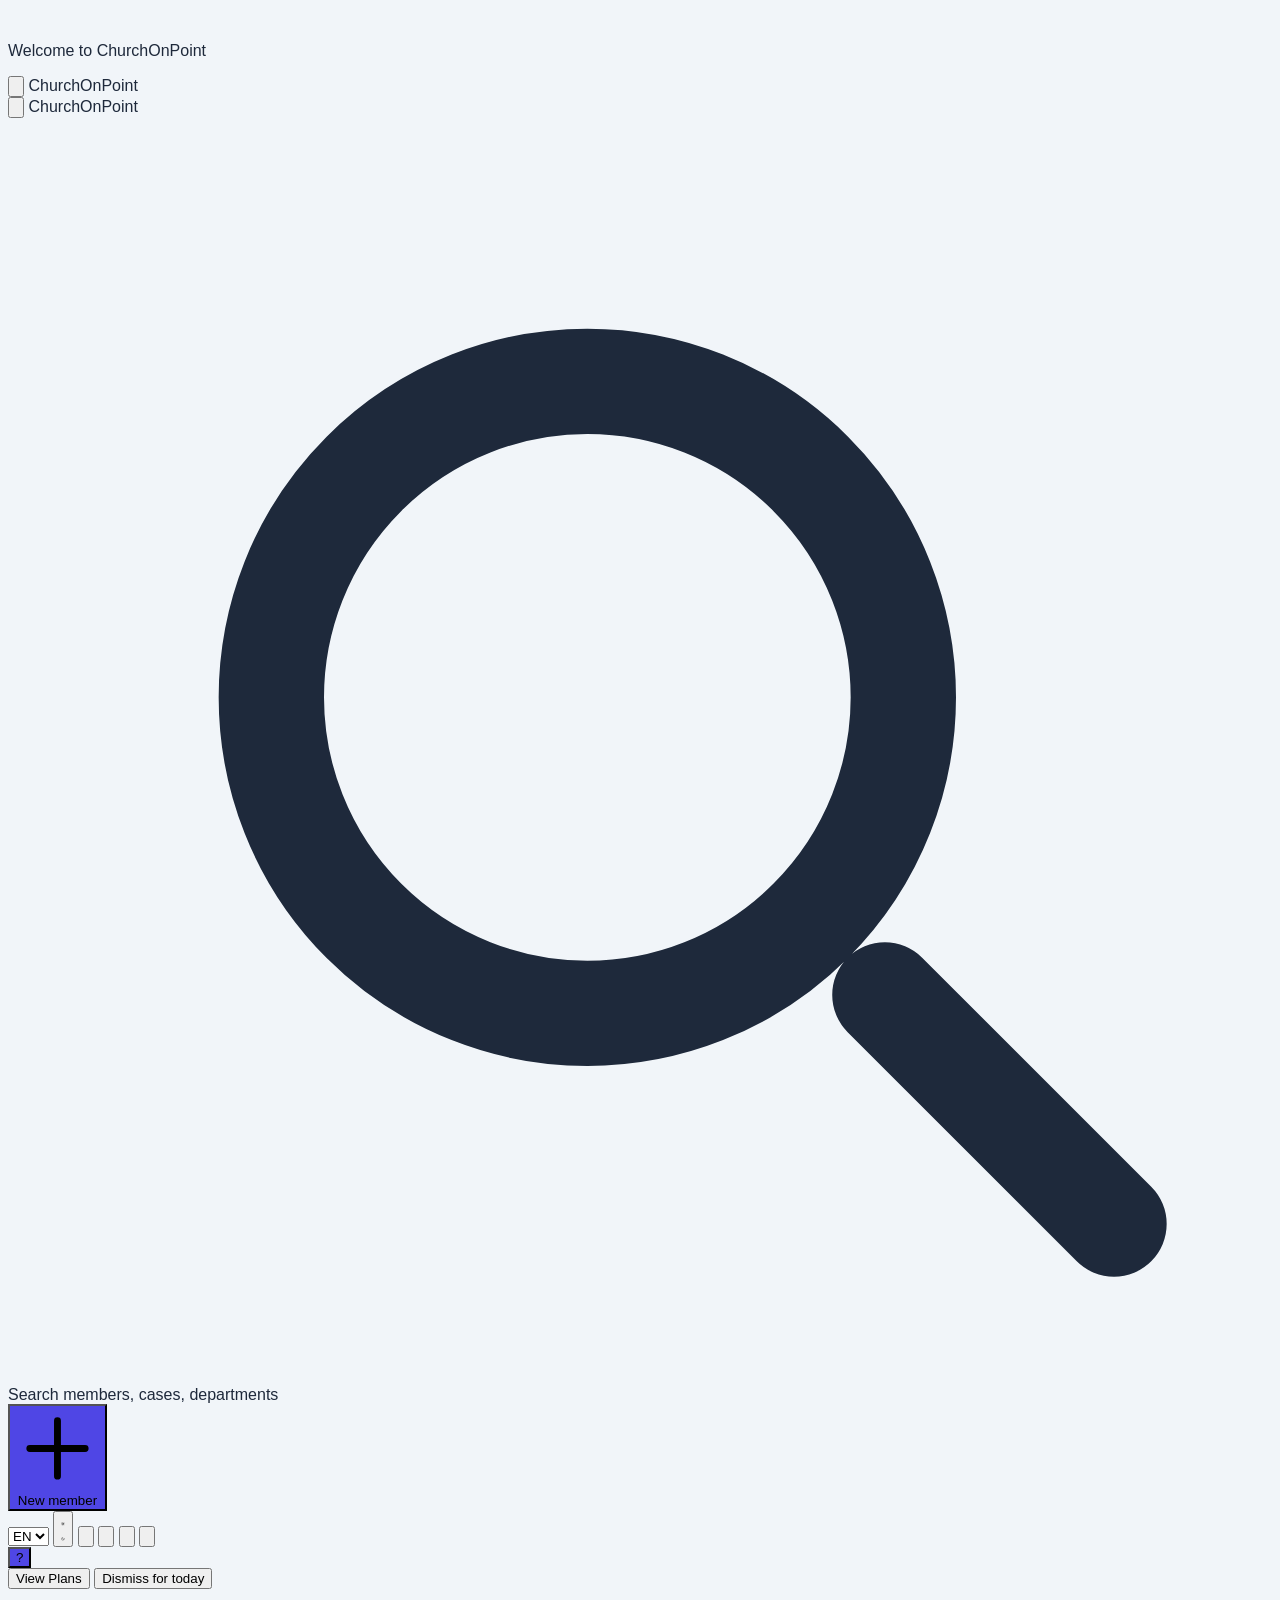
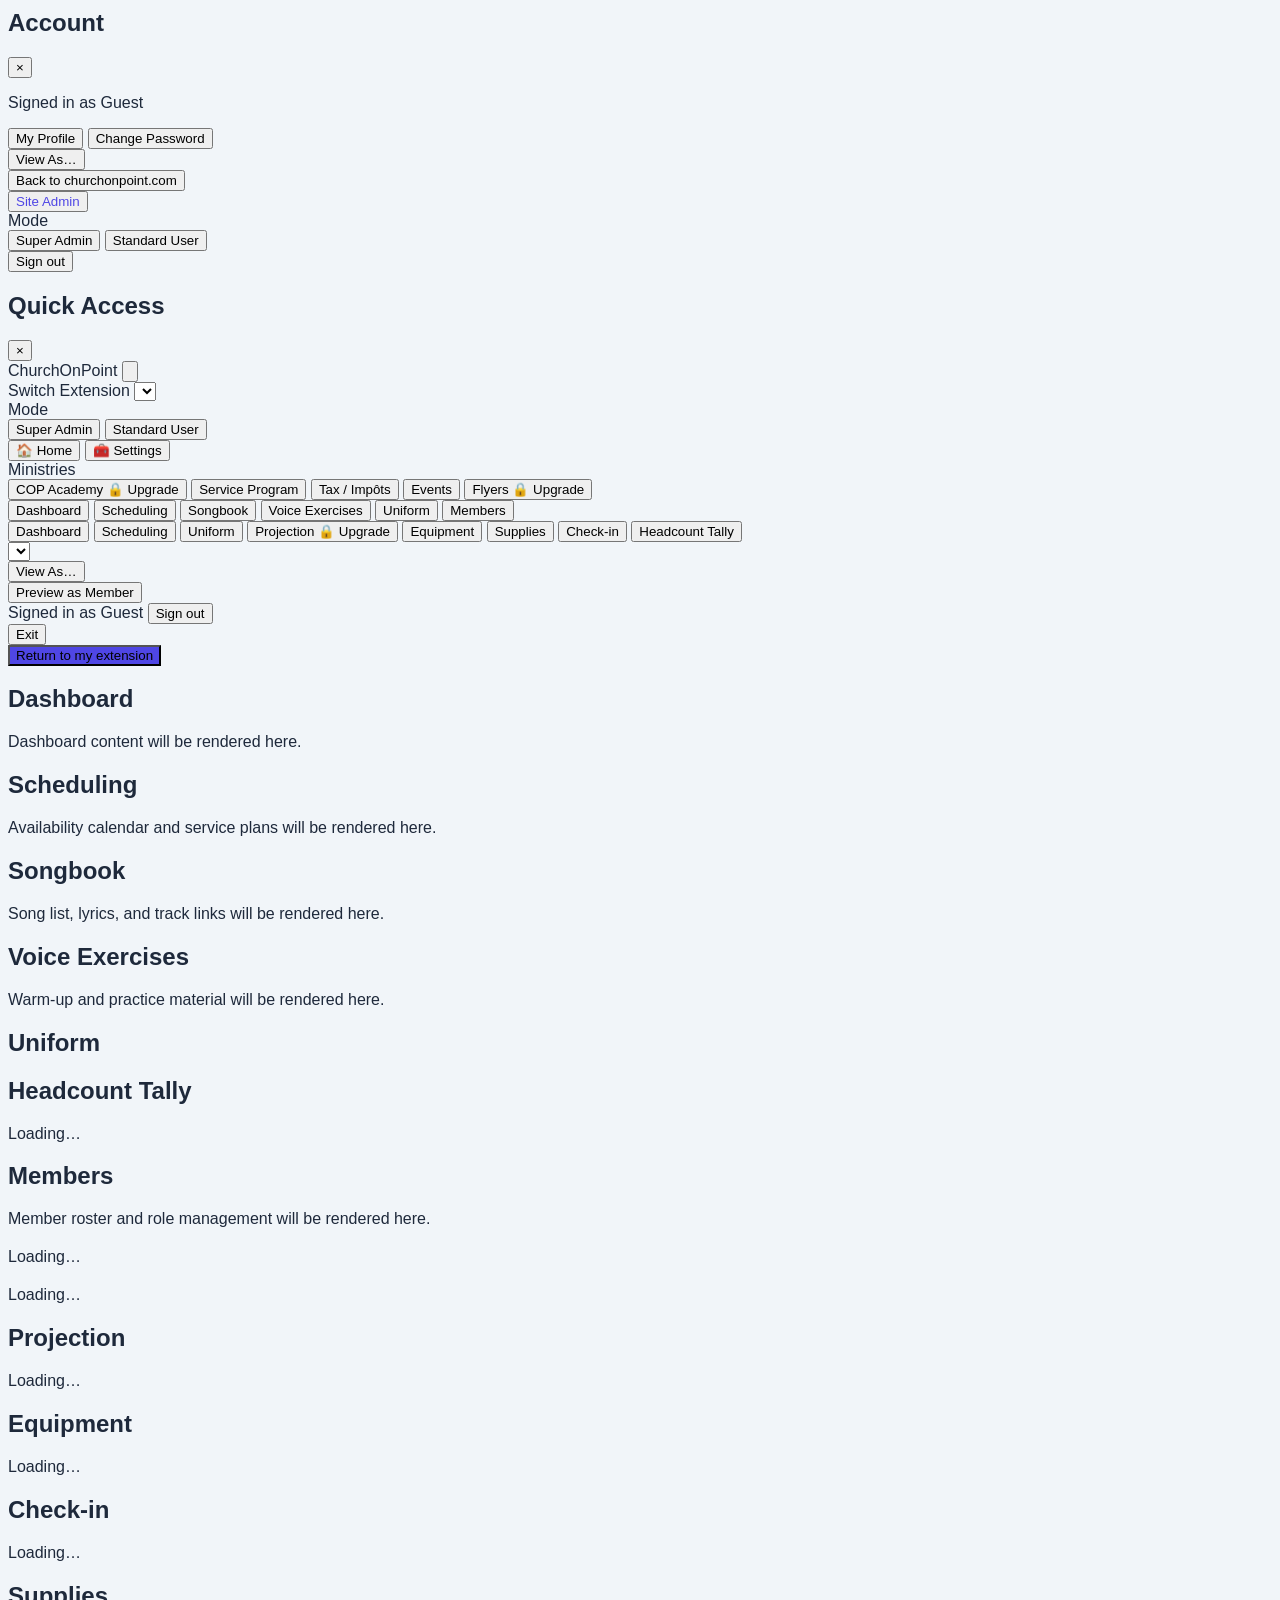
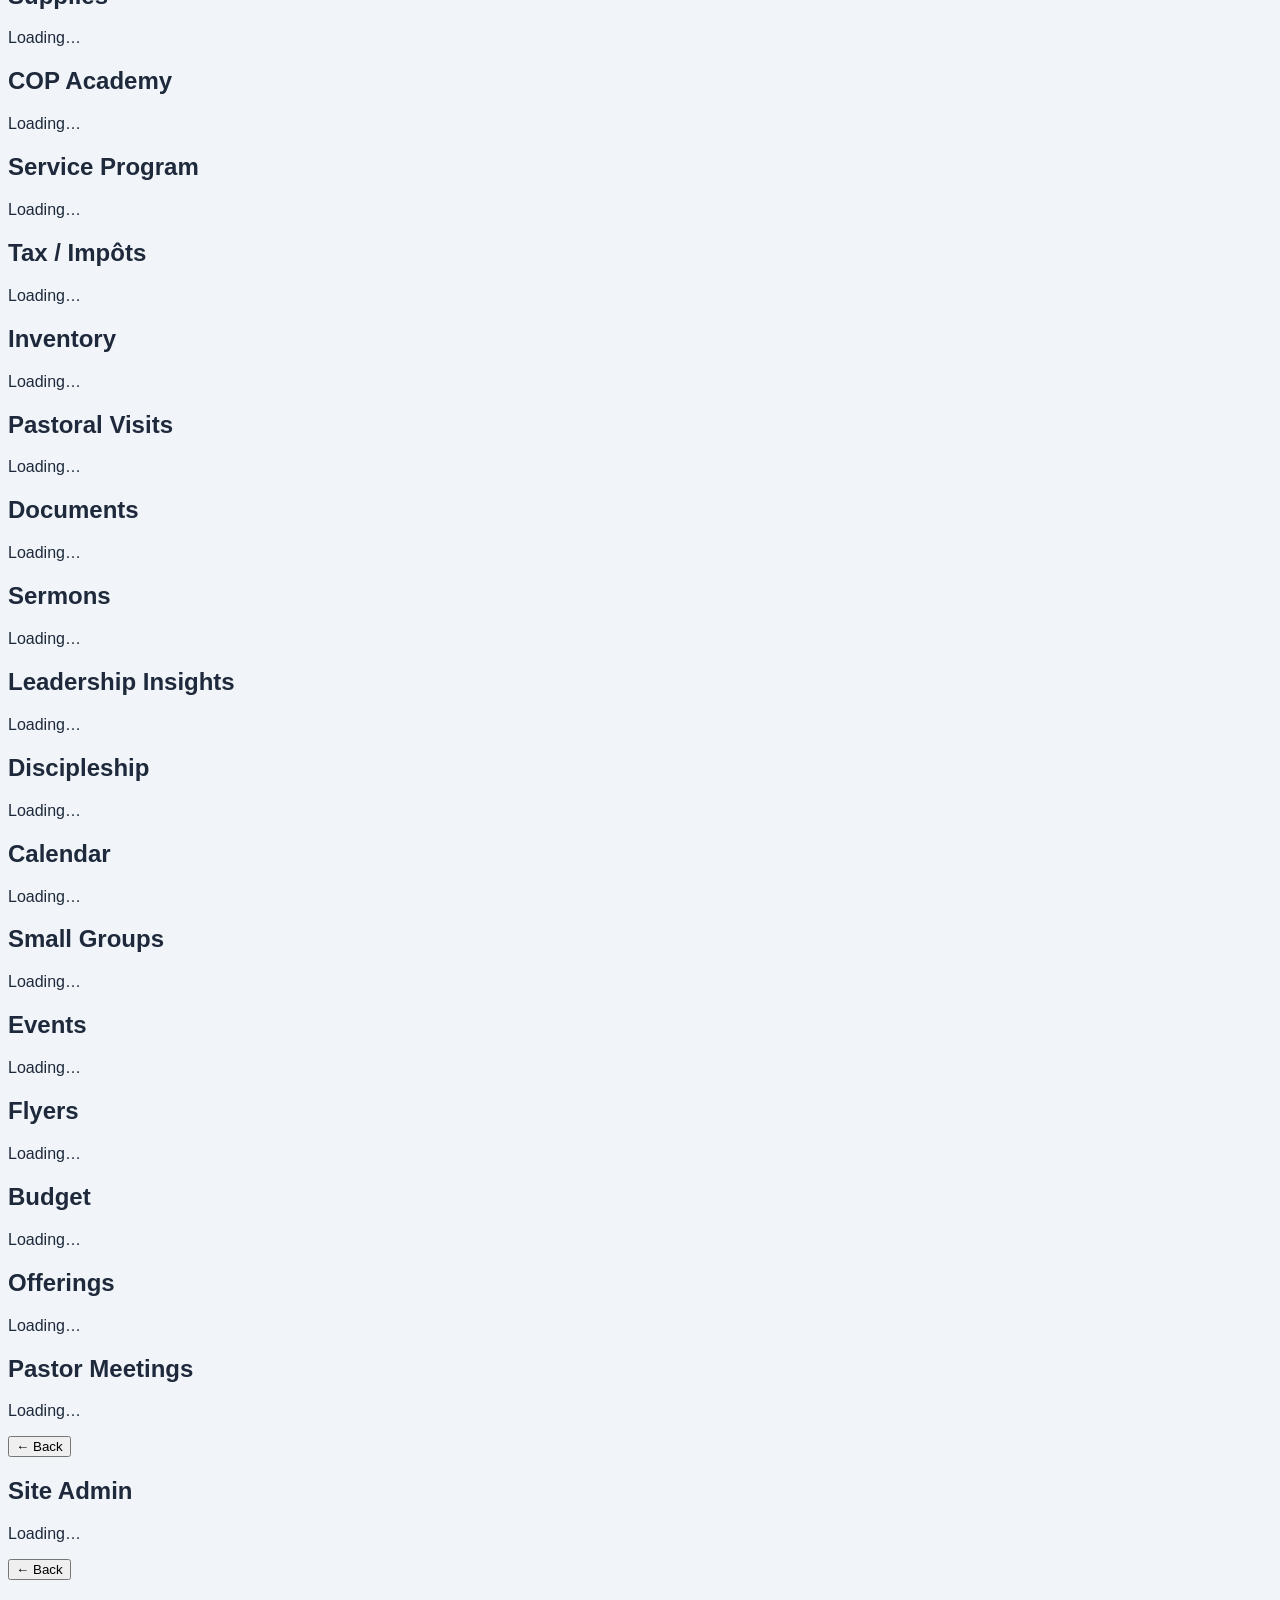
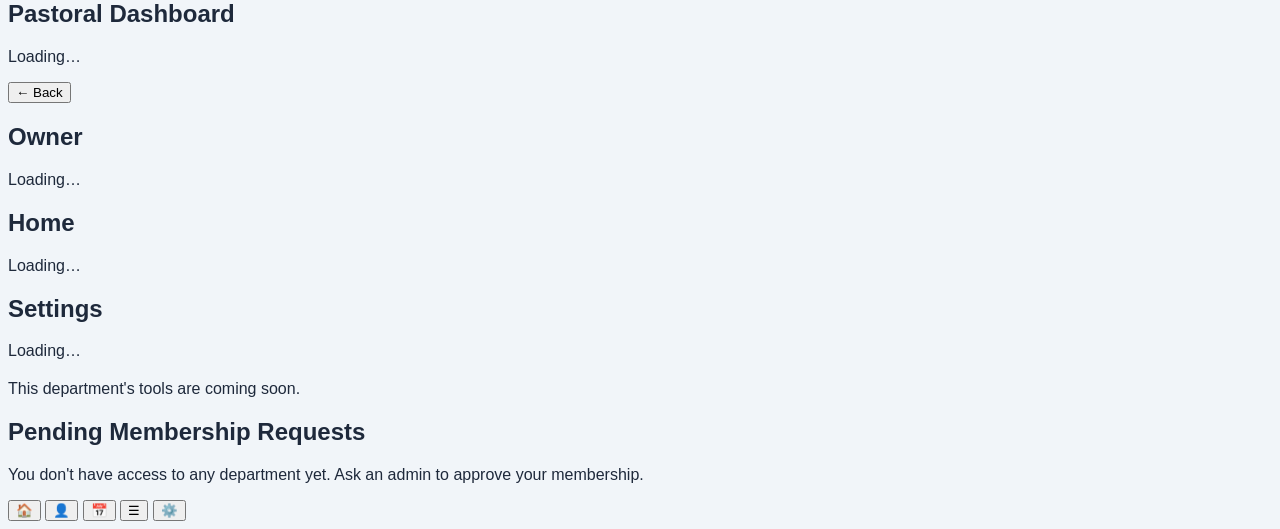
==== commit 98dad3c9: "Feature: equipment & inventory for every department - sql 166: equipment_items gains quantity, seria" ====
--- a/app.html
+++ b/app.html
@@ -821,6 +821,13 @@
         </div>
       </section>
 
+      <section data-tab-panel="inventory" class="hidden">
+        <h1 class="text-2xl font-bold mb-4" data-i18n="inventory.title">Inventory</h1>
+        <div id="inventory-content">
+          <p class="text-slate-500 bg-white rounded-xl shadow p-4 sm:p-6" data-i18n="common.loading">Loading…</p>
+        </div>
+      </section>
+
       <section data-tab-panel="visits" class="hidden">
         <h1 class="text-2xl font-bold mb-4" data-i18n="visits.title">Pastoral Visits</h1>
         <div id="visits-content">
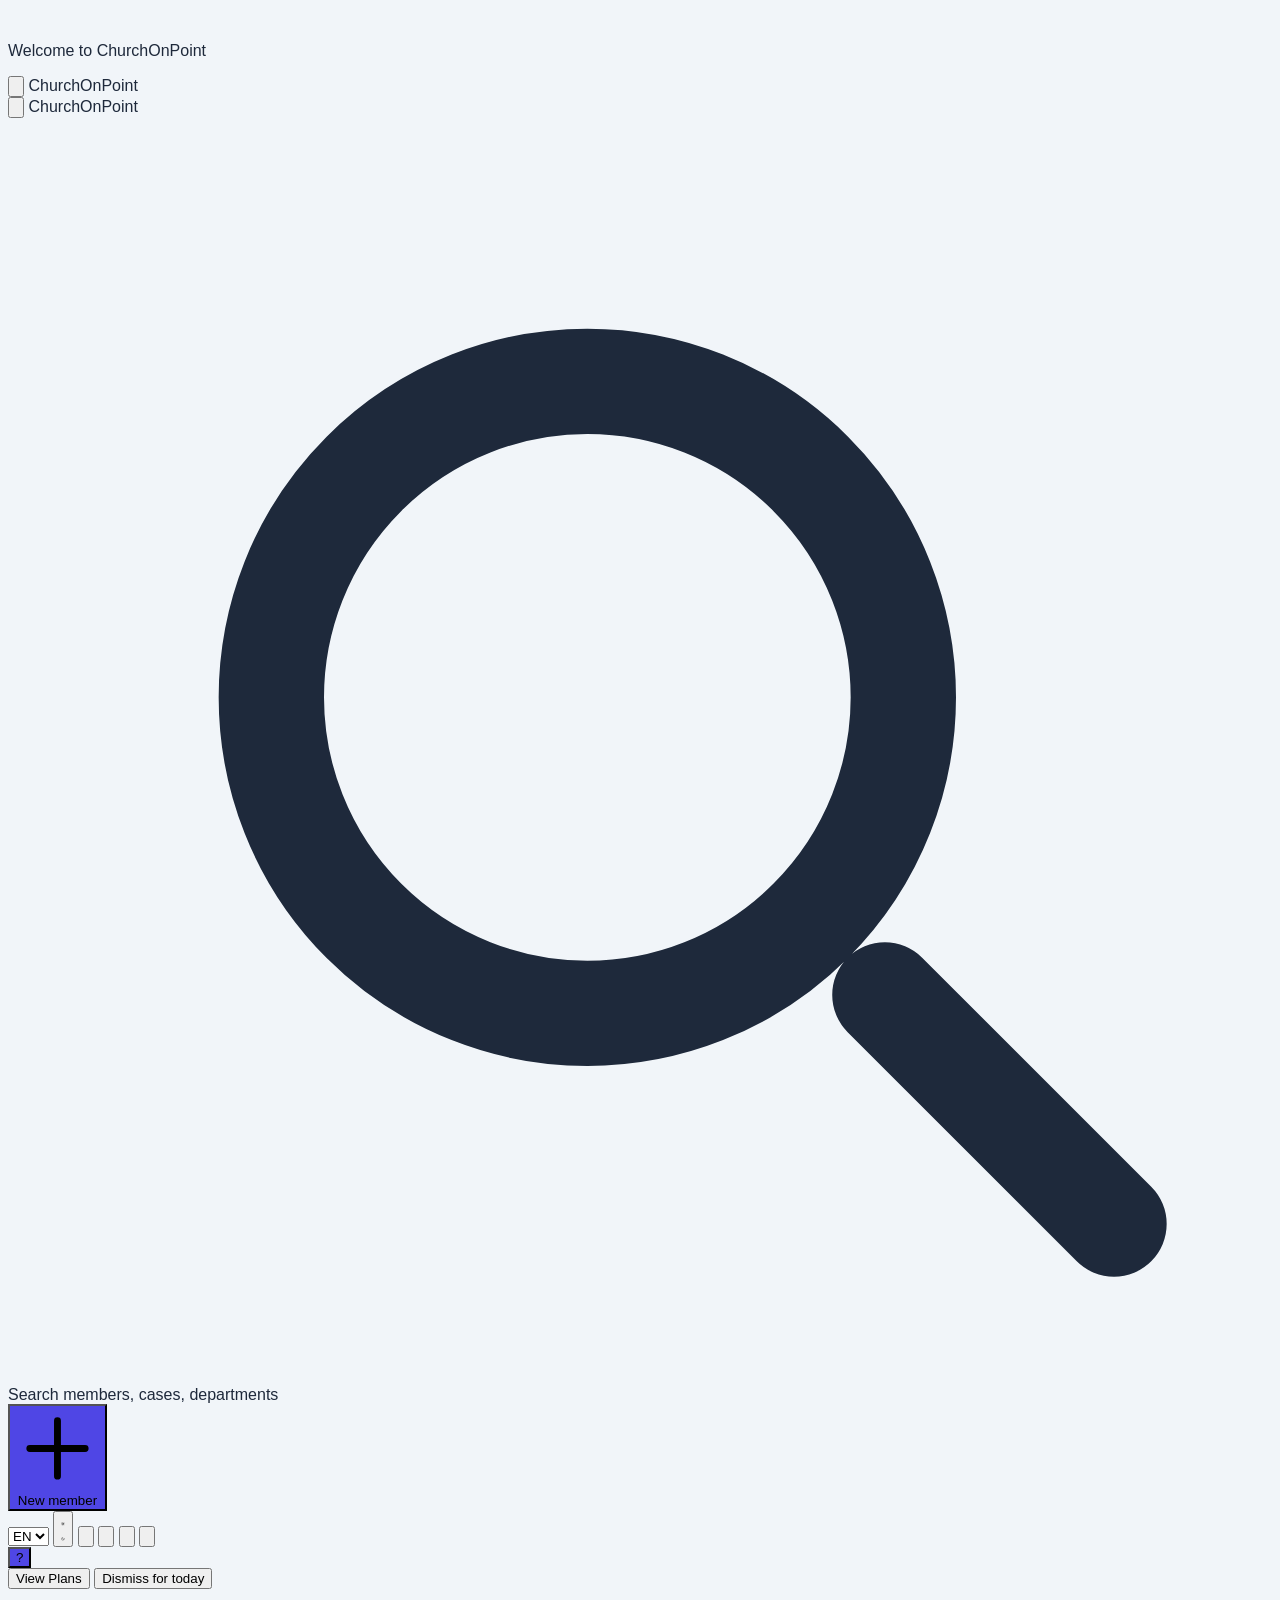
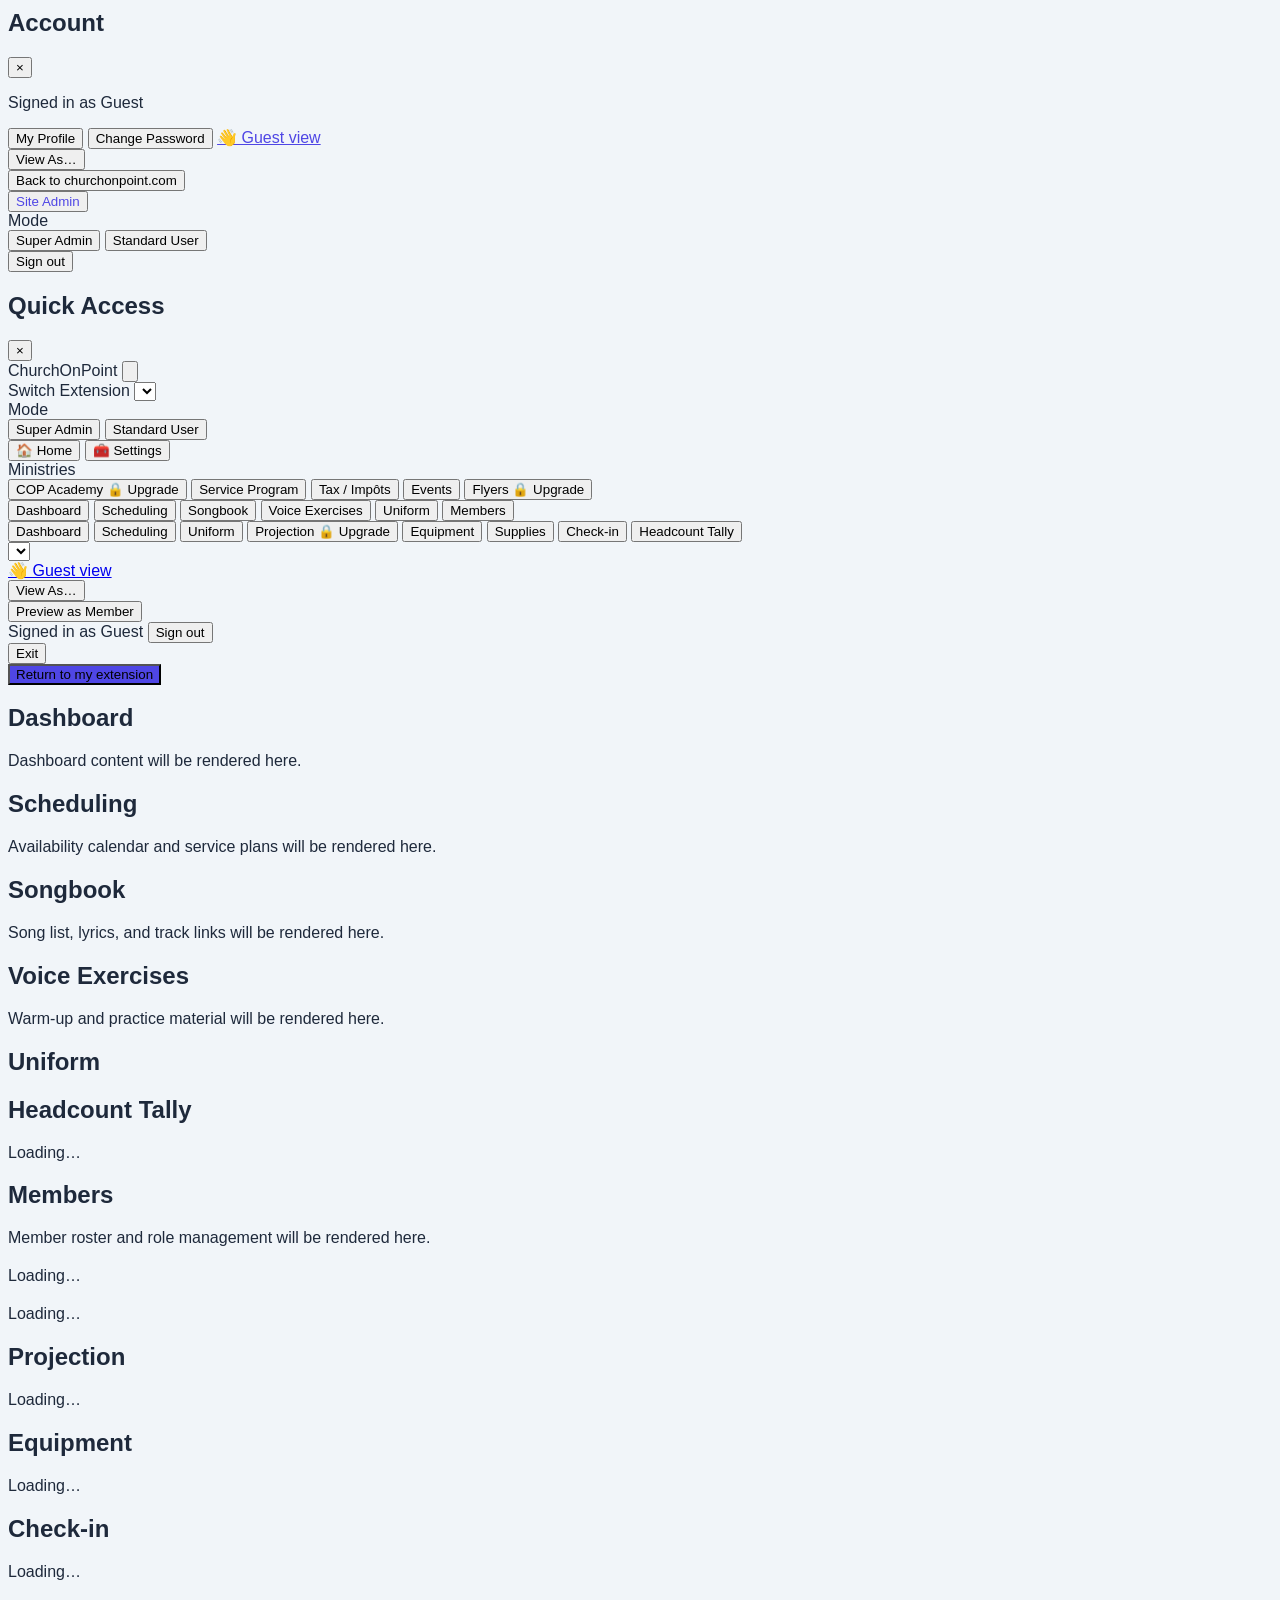
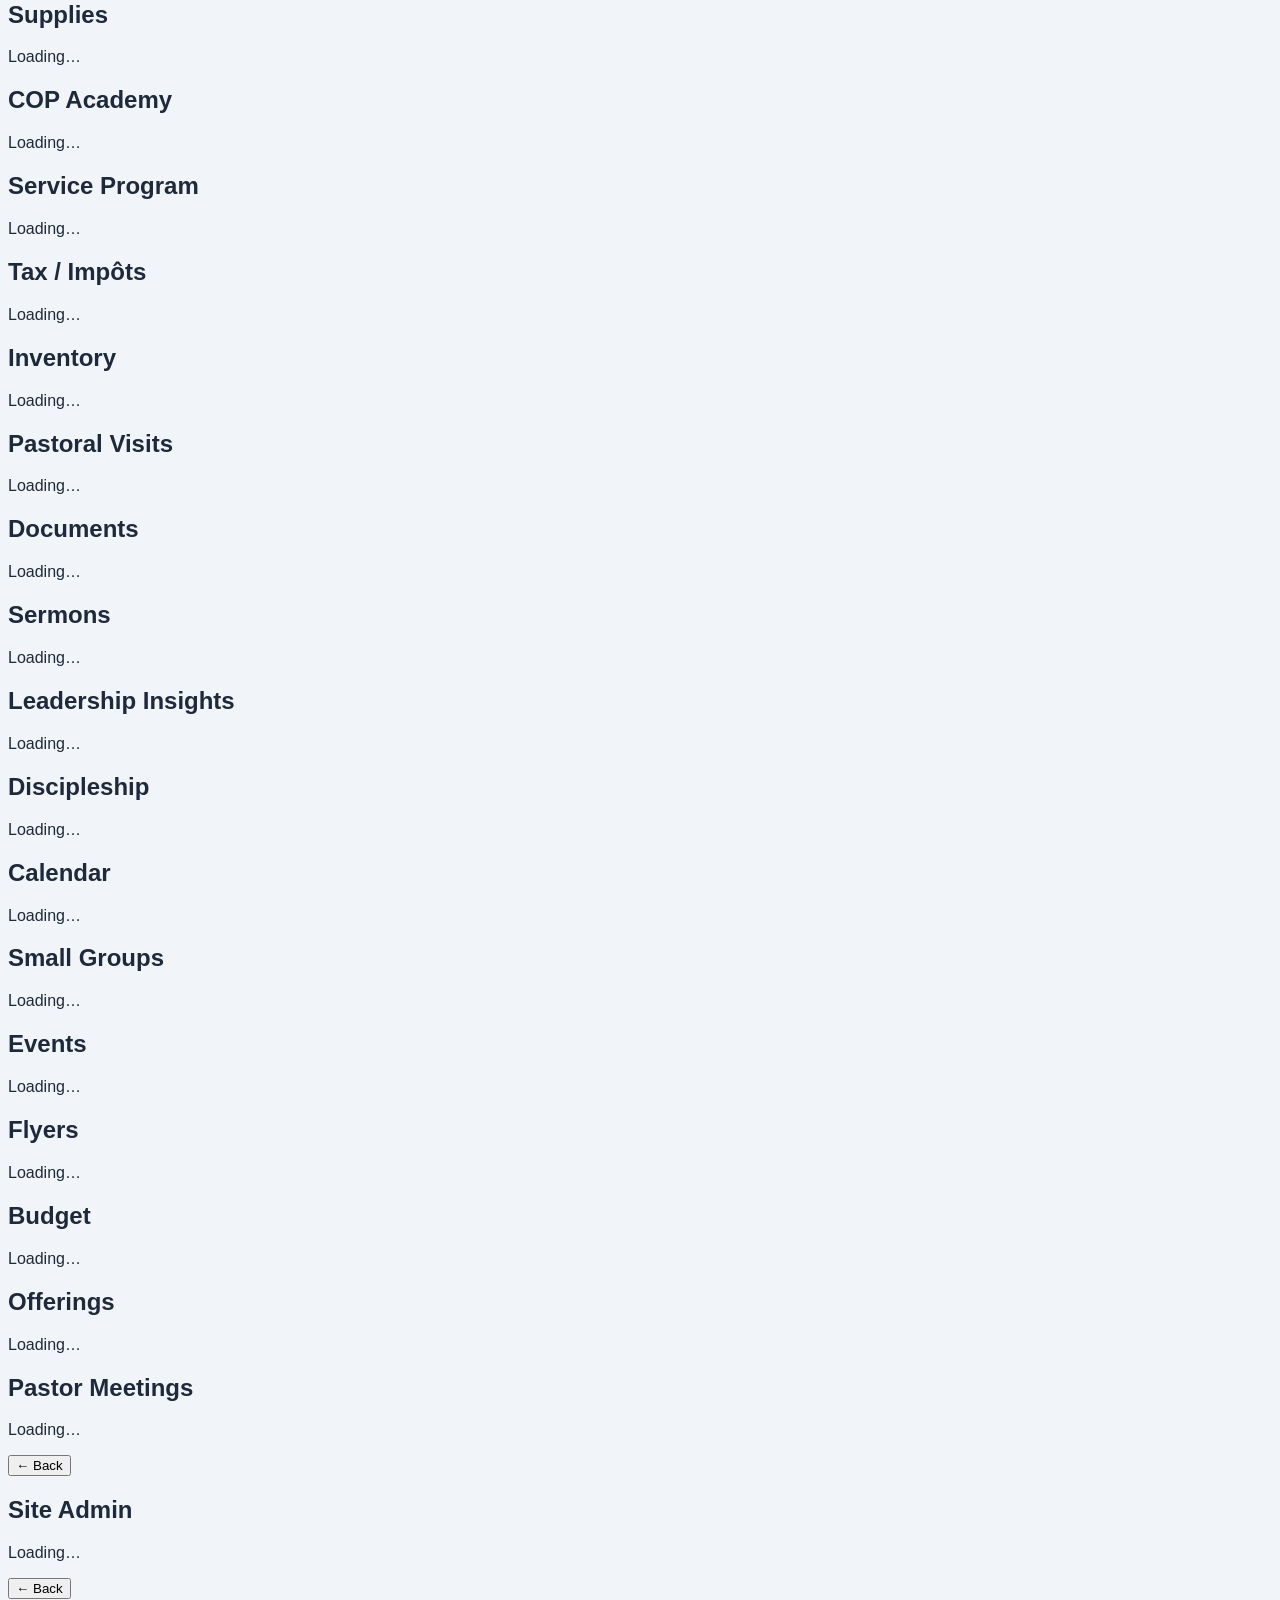
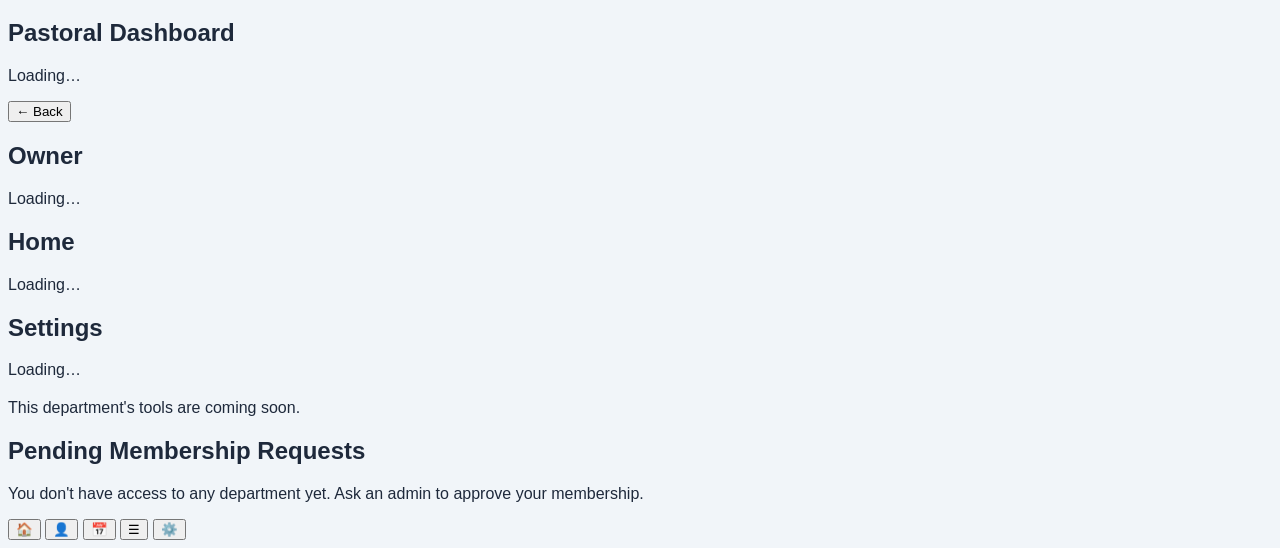
==== commit 17b601c0: "Main: Guest view shortcut in the menu Opens the public welcome page in a new tab from the side menu " ====
--- a/app.html
+++ b/app.html
@@ -360,6 +360,8 @@
                   class="w-full text-left px-3 py-2.5 rounded-lg font-medium text-slate-700 hover:bg-slate-100">My Profile</button>
           <button type="button" data-account-action="change-password" data-i18n="sidebar.changePassword"
                   class="w-full text-left px-3 py-2.5 rounded-lg font-medium text-slate-700 hover:bg-slate-100">Change Password</button>
+          <a href="welcome.html" target="_blank" rel="noopener" data-i18n="sidebar.guestView"
+             class="block w-full text-left px-3 py-2.5 rounded-lg font-medium text-indigo-700 hover:bg-indigo-50">👋 Guest view</a>
           <div data-nav-group="view-as-wrap" class="hidden">
             <button type="button" data-account-action="view-as" data-i18n="sidebar.viewAs"
                     class="w-full text-left px-3 py-2.5 rounded-lg font-medium text-amber-600 hover:bg-amber-50">View As…</button>
@@ -646,6 +648,11 @@
                 class="w-full bg-slate-800 border border-slate-700 text-white text-sm rounded-lg px-2 py-1.5">
           <option value=""></option>
         </select>
+      </div>
+
+      <div class="px-6 py-3 border-t border-slate-800">
+        <a href="welcome.html" target="_blank" rel="noopener" data-i18n="sidebar.guestView"
+           class="block w-full text-left px-3 py-2 rounded-lg font-medium text-sky-300 transition-colors hover:bg-slate-800">👋 Guest view</a>
       </div>
 
       <div id="view-as-wrap" data-nav-group="view-as-wrap" class="hidden px-6 py-3 border-t border-slate-800">
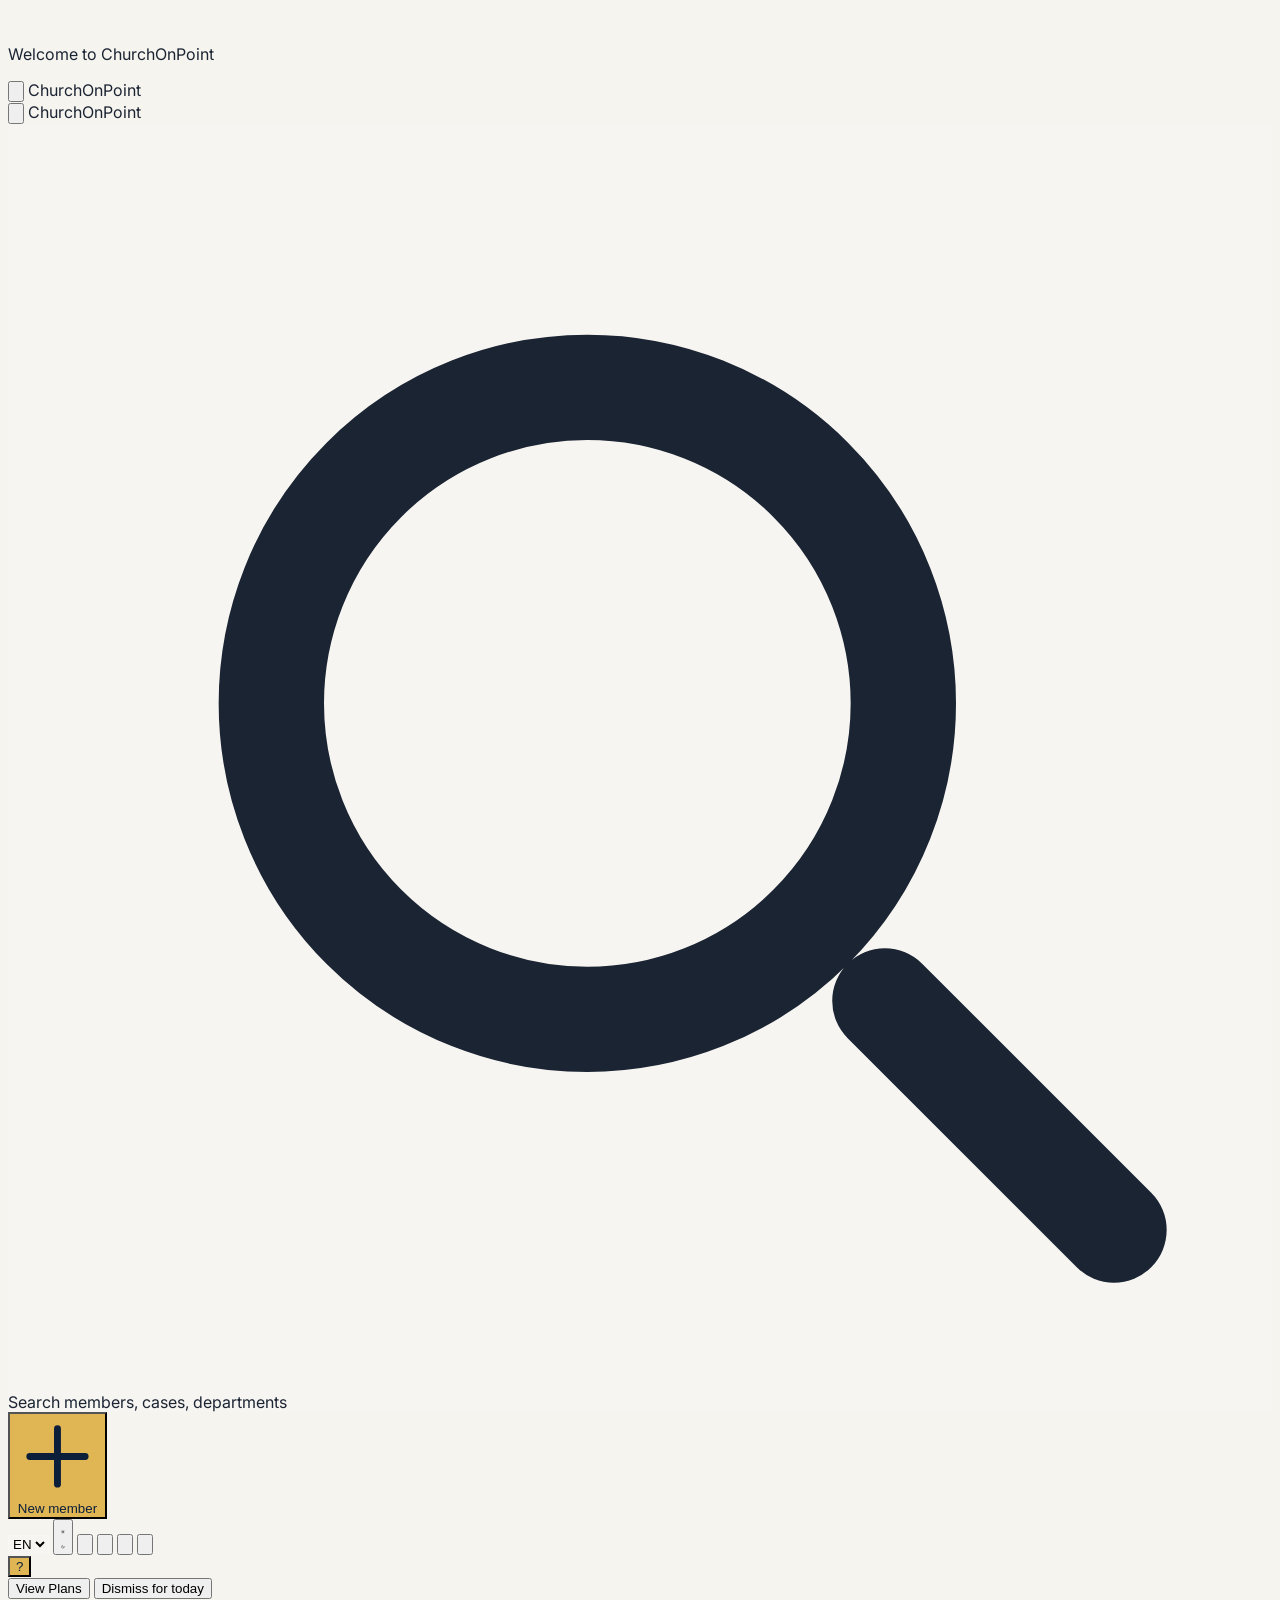
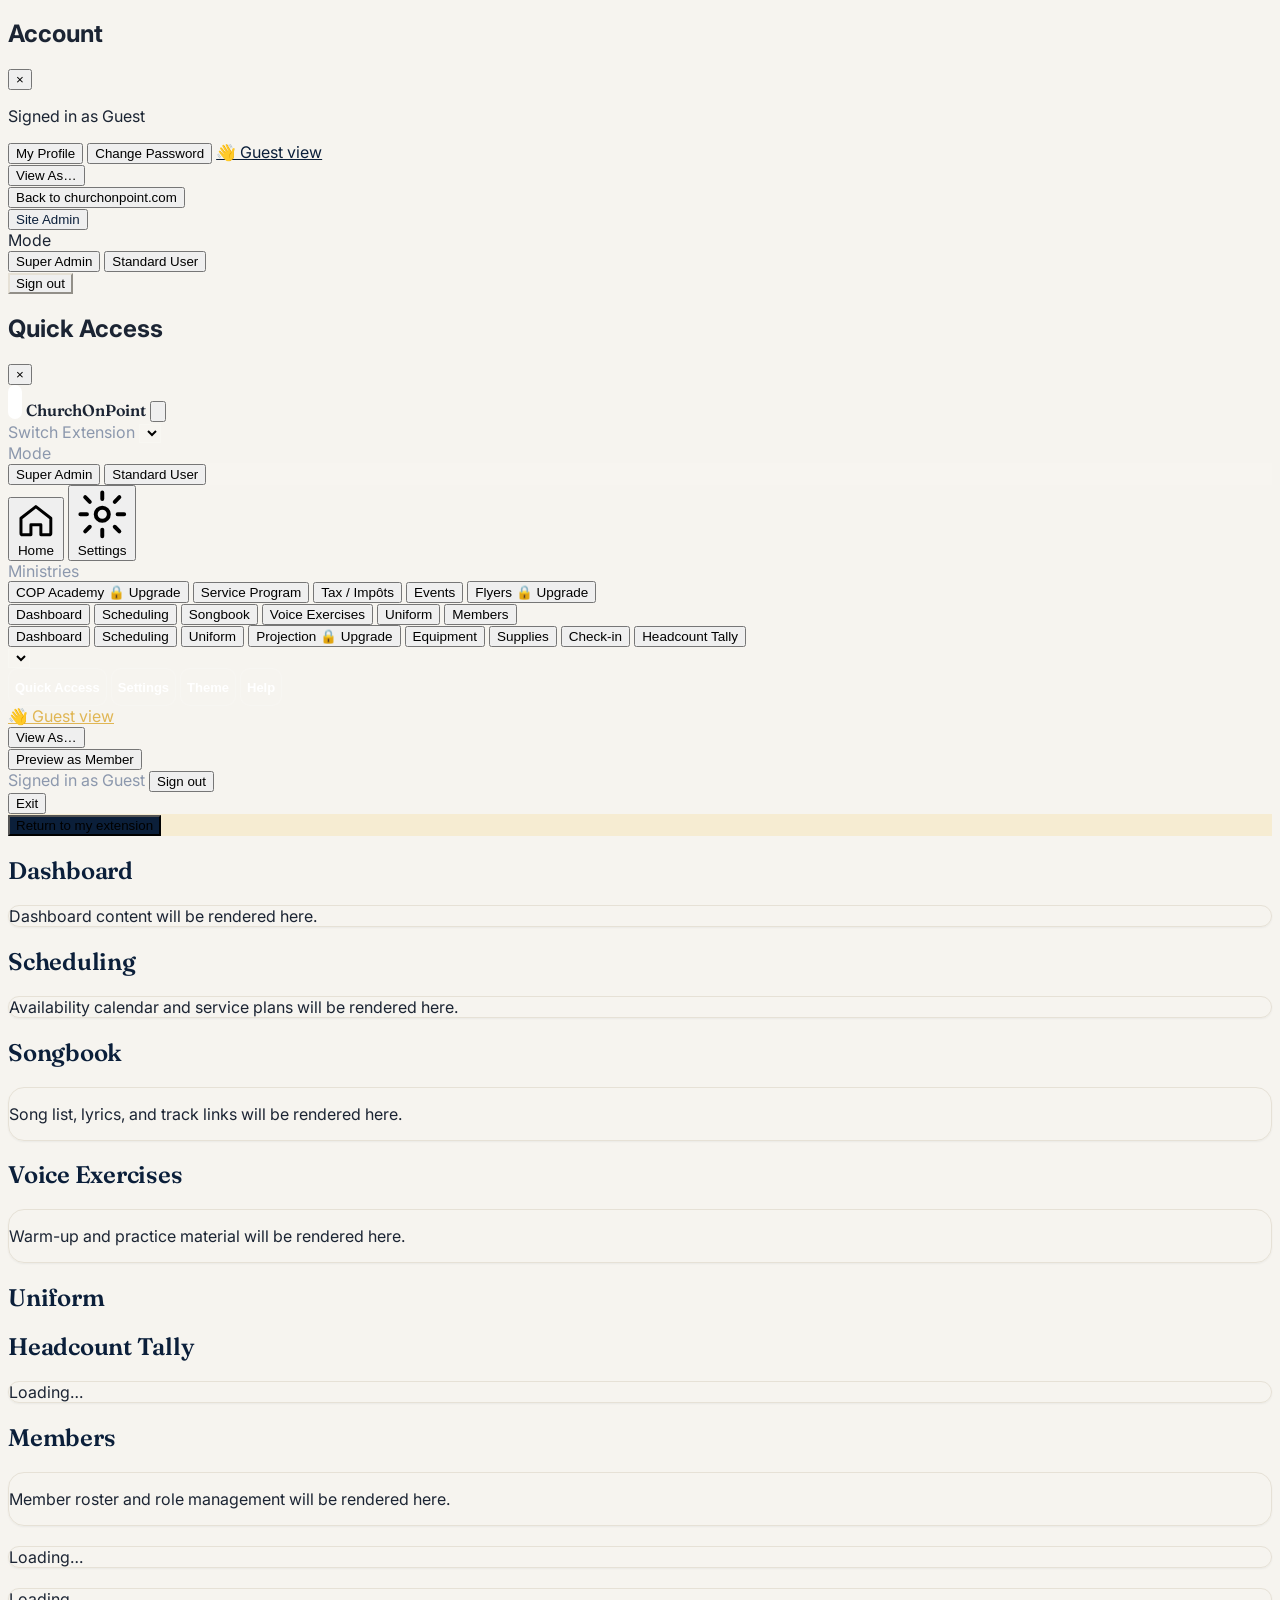
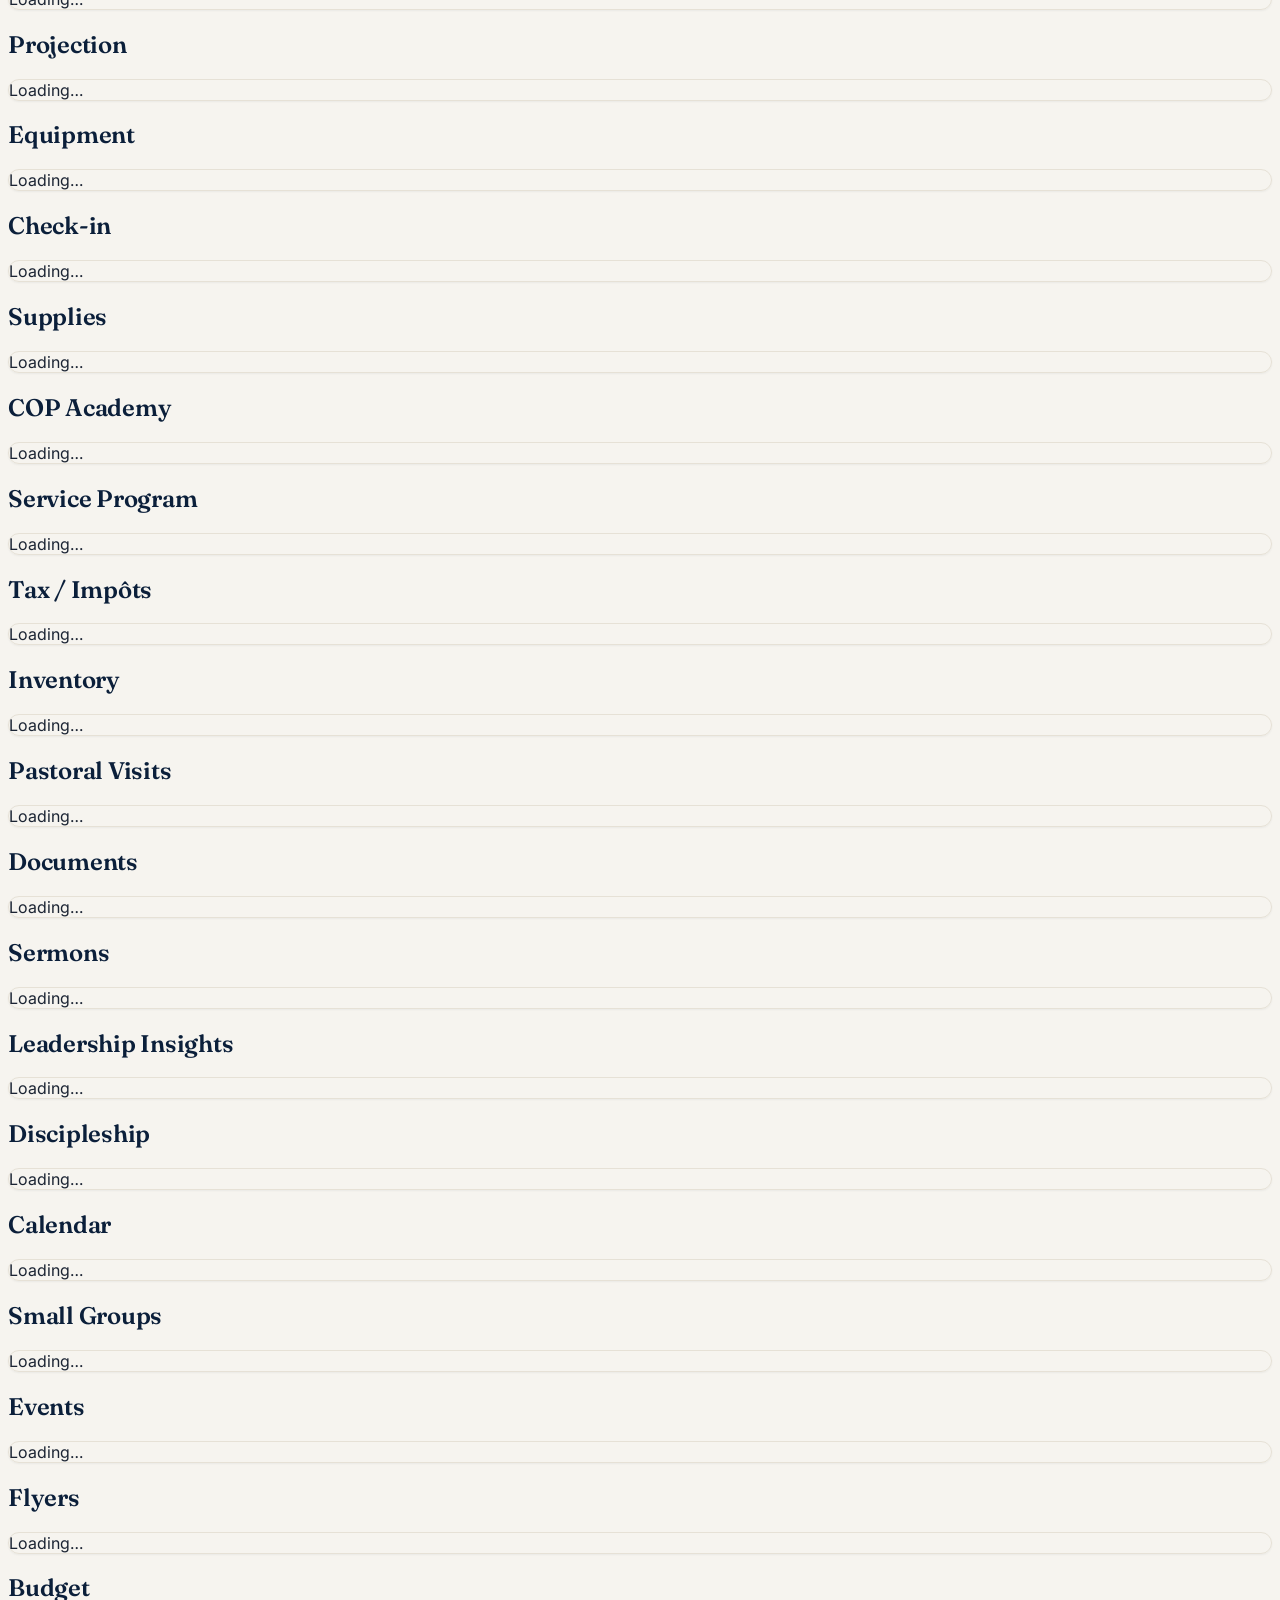
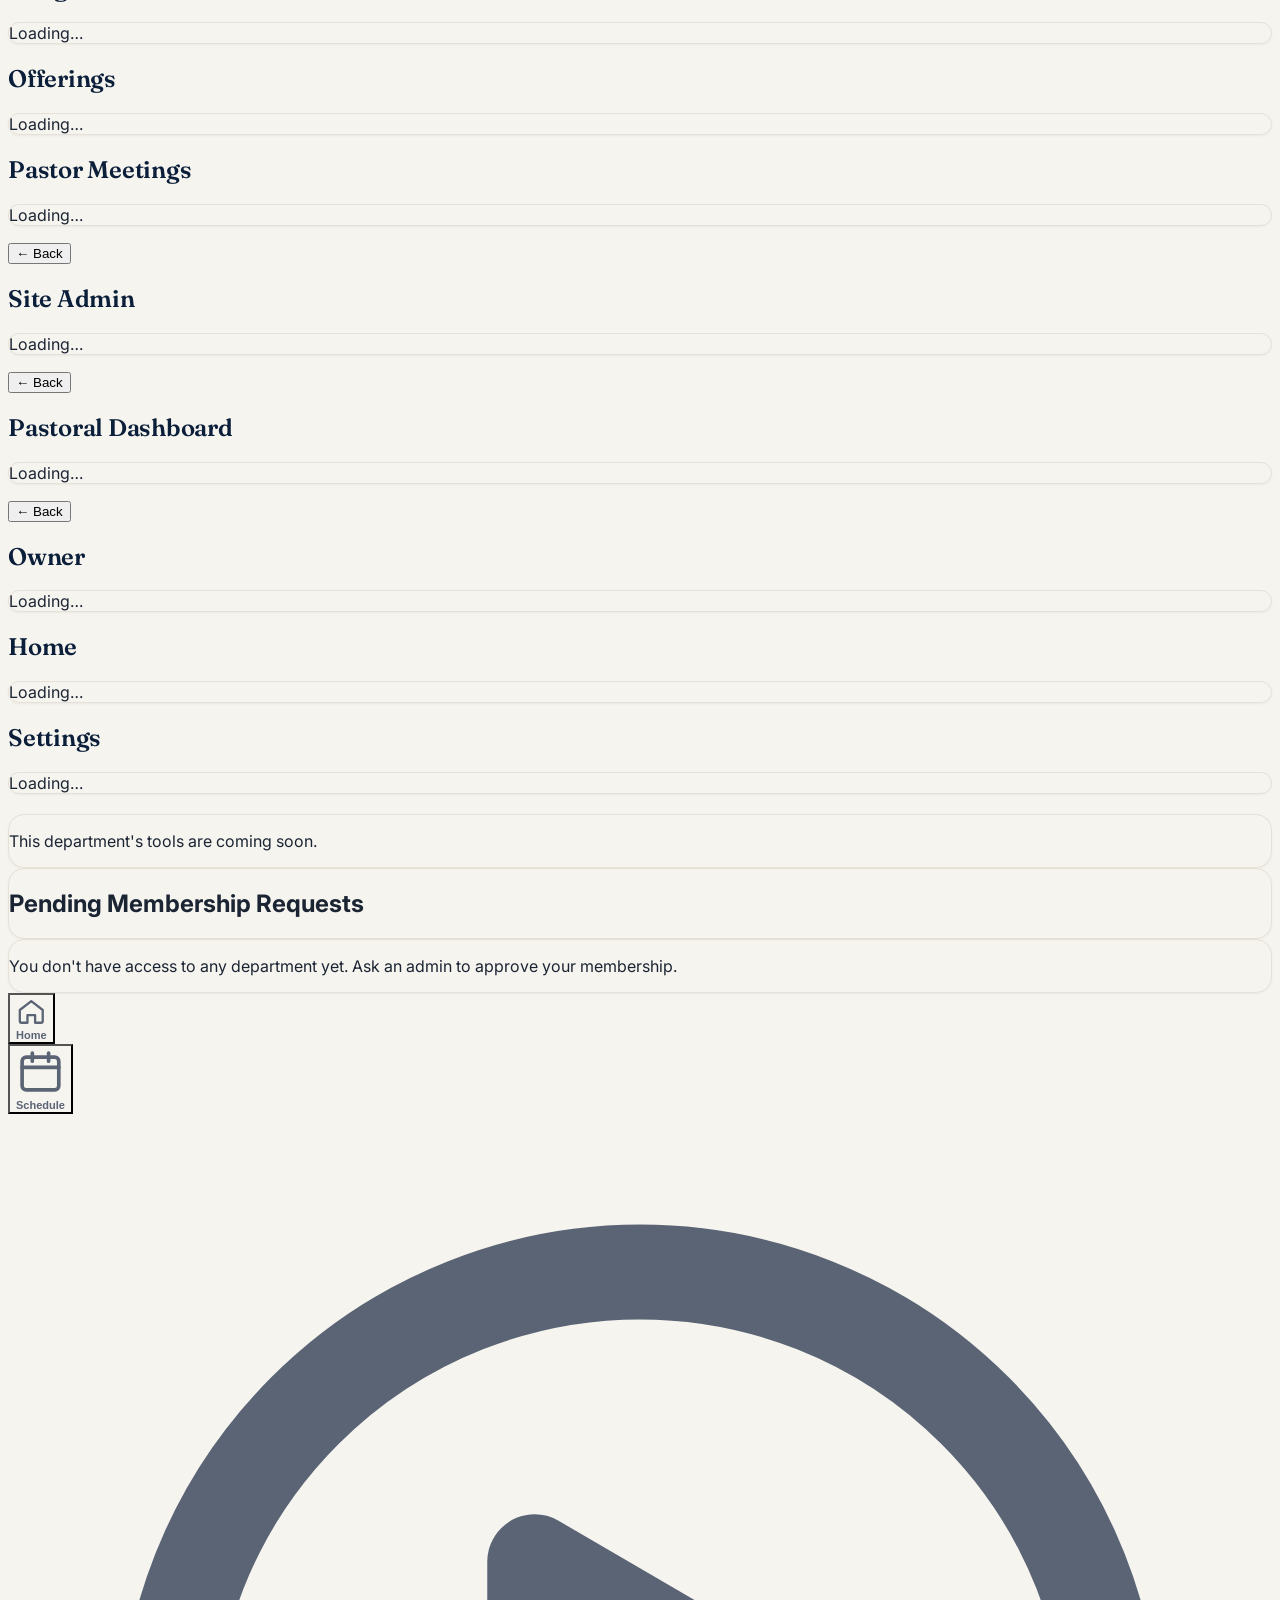
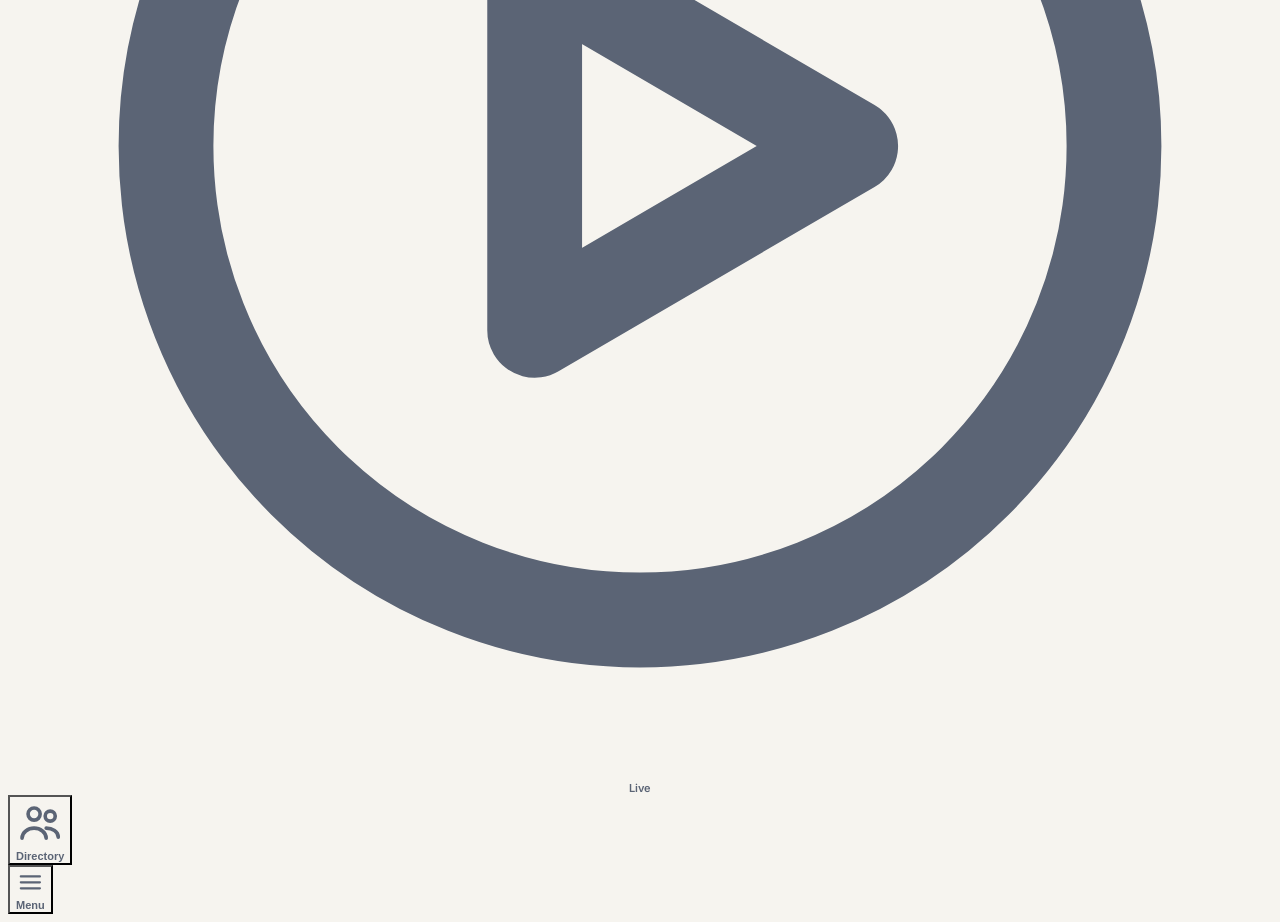
==== commit 95540e57: "Member app redesign, step 1: app-wide navy/gold look Brand stylesheet, logo header that fits on phon" ====
--- a/app.html
+++ b/app.html
@@ -141,14 +141,15 @@
     html.dark input::placeholder,
     html.dark textarea::placeholder { color: #64748b; }
   </style>
+  <!-- Brand layer (navy / gold / cream, Inter + Fraunces) — same look as
+       the guest pages. Loaded last so it wins over the theme block above. -->
+  <link rel="preconnect" href="https://fonts.googleapis.com" />
+  <link rel="preconnect" href="https://fonts.gstatic.com" crossorigin />
+  <link rel="stylesheet" href="https://fonts.googleapis.com/css2?family=Fraunces:opsz,wght@9..144,600;9..144,700&family=Inter:wght@400;500;600;700&display=swap" />
+  <link rel="stylesheet" href="css/brand.css" />
 </head>
 <body class="bg-slate-100 text-slate-800">
 
-  <!-- Faint logo watermark behind every screen. z-0 vs. z-10 on the two
-       screens below is an explicit (not relied-on-DOM-order) stacking
-       guarantee that content always renders above it. -->
-  <div aria-hidden="true" class="fixed inset-0 z-0 pointer-events-none bg-no-repeat bg-center"
-       style="background-image: url('img/church-on-point-icon.png'); background-size: min(60vw, 640px); opacity: 0.06;"></div>
 
   <!-- Shown briefly right after a successful sign-in, on top of
        everything else, while the app underneath finishes loading —
@@ -188,7 +189,7 @@
          on the right are always visible. All actual navigation lives
          in #sidebar below (permanent column on desktop, off-canvas
          drawer on mobile), not here. -->
-    <header class="flex items-center bg-slate-900 text-white px-4 py-3 sticky top-0 z-20 gap-4">
+    <header id="app-header" class="flex items-center bg-[#0B1F3A] text-white pl-2 pr-2 sm:px-4 py-2 sticky top-0 z-20 gap-2 sm:gap-4">
       <div class="flex items-center gap-1 md:hidden">
         <button type="button" id="menu-open-btn" data-i18n-aria-label="menu.open" aria-label="Open menu"
                 class="p-2 -ml-2 rounded-lg hover:bg-slate-800">
@@ -226,7 +227,7 @@
         <span class="truncate" data-i18n="header.searchPlaceholder">Search members, cases, departments</span>
       </div>
 
-      <div class="flex items-center gap-2 ml-auto">
+      <div class="flex items-center gap-0.5 sm:gap-2 ml-auto">
         <!-- Wrapper carries the "desktop only" responsive rule; the
              button itself is toggled hidden/flex in plain JS for the
              pastoral-team role gate, so the two hiding mechanisms never
@@ -249,7 +250,7 @@
         </select>
 
         <button type="button" id="topbar-theme-toggle" data-i18n-aria-label="sidebar.theme" aria-label="Theme"
-                class="p-2 rounded-lg hover:bg-slate-800">
+                class="hidden md:block p-2 rounded-lg hover:bg-slate-800">
           <svg id="topbar-theme-icon-sun" xmlns="http://www.w3.org/2000/svg" class="w-5 h-5" fill="none" viewBox="0 0 24 24" stroke="currentColor">
             <path stroke-linecap="round" stroke-linejoin="round" stroke-width="2" d="M12 3v1.5m0 15V21m9-9h-1.5m-15 0H3m15.364-6.364l-1.06 1.06M6.696 17.304l-1.06 1.06m12.728 0l-1.06-1.06M6.696 6.696l-1.06-1.06M16.5 12a4.5 4.5 0 11-9 0 4.5 4.5 0 019 0z" />
           </svg>
@@ -300,7 +301,7 @@
         <!-- Help / training — opens the tenant's training PDF (uploaded by
              their Super Admin) so a new user or admin has something to
              follow along with. See js/components/helpModal.js. -->
-        <button type="button" id="help-btn" data-i18n-aria-label="help.title" aria-label="Help" class="p-2 rounded-lg hover:bg-slate-800">
+        <button type="button" id="help-btn" data-i18n-aria-label="help.title" aria-label="Help" class="hidden md:block p-2 rounded-lg hover:bg-slate-800">
           <svg xmlns="http://www.w3.org/2000/svg" class="w-5 h-5" fill="none" viewBox="0 0 24 24" stroke="currentColor">
             <path stroke-linecap="round" stroke-linejoin="round" stroke-width="2" d="M8.228 9c.549-1.165 2.03-2 3.772-2 2.21 0 4 1.343 4 3 0 1.4-1.278 2.575-3.006 2.907-.542.104-.994.54-.994 1.093m0 3h.01M21 12a9 9 0 11-18 0 9 9 0 0118 0z" />
           </svg>
@@ -424,9 +425,12 @@
          nav lives here now for both breakpoints; the header above only
          carries branding/search/account. -->
     <aside id="sidebar"
-           class="fixed md:static inset-y-0 left-0 z-40 w-64 shrink-0 bg-[#12141c] text-slate-300 flex flex-col transform -translate-x-full md:translate-x-0 transition-transform duration-200 ease-in-out">
-      <div class="px-6 py-5 flex items-center justify-between border-b border-slate-800">
-        <span class="text-xl font-semibold text-white" data-nav-group="org-name">ChurchOnPoint</span>
+           class="fixed md:static inset-y-0 left-0 z-40 w-72 md:w-64 shrink-0 bg-[#0B1F3A] text-slate-300 flex flex-col transform -translate-x-full md:translate-x-0 transition-transform duration-200 ease-in-out">
+      <div class="px-5 py-4 flex items-center justify-between gap-3 border-b border-slate-800">
+        <span class="flex items-center gap-3 min-w-0">
+          <span class="brand-pill"><img data-tenant-logo src="img/church-on-point-icon.png" alt="" /></span>
+          <span class="font-display text-[15px] leading-tight font-semibold text-white" data-nav-group="org-name">ChurchOnPoint</span>
+        </span>
         <button type="button" id="menu-close-btn" data-i18n-aria-label="menu.close" aria-label="Close menu" class="md:hidden p-1 text-slate-400 hover:text-white">
           <svg xmlns="http://www.w3.org/2000/svg" class="w-5 h-5" fill="none" viewBox="0 0 24 24" stroke="currentColor">
             <path stroke-linecap="round" stroke-linejoin="round" stroke-width="2" d="M6 18L18 6M6 6l12 12" />
@@ -476,11 +480,11 @@
         <div id="global-nav-group" data-nav-group="global" class="hidden space-y-0.5 mb-2 pb-2 border-b border-slate-800">
           <button data-tab-target="super-home"
                   class="w-full text-left px-3 py-2 rounded-lg text-[12.8px] font-medium transition-colors hover:bg-slate-800 flex items-center gap-2.5">
-            <span class="w-[18px] text-center">🏠</span> <span data-i18n="nav.home">Home</span>
+            <svg class="w-[18px] h-[18px] shrink-0" viewBox="0 0 24 24" fill="none" stroke="currentColor" stroke-width="1.8" stroke-linecap="round" stroke-linejoin="round" aria-hidden="true"><path d="M3 11l9-7 9 7v9a1 1 0 0 1-1 1h-5v-6H9v6H4a1 1 0 0 1-1-1z"/></svg> <span data-i18n="nav.home">Home</span>
           </button>
           <button data-tab-target="tools"
                   class="w-full text-left px-3 py-2 rounded-lg text-[12.8px] font-medium transition-colors hover:bg-slate-800 flex items-center gap-2.5">
-            <span class="w-[18px] text-center">🧰</span> <span data-i18n="nav.tools">Settings</span>
+            <svg class="w-[18px] h-[18px] shrink-0" viewBox="0 0 24 24" fill="none" stroke="currentColor" stroke-width="1.8" stroke-linecap="round" stroke-linejoin="round" aria-hidden="true"><circle cx="12" cy="12" r="3"/><path d="M12 2v3M12 19v3M4.2 4.2l2.1 2.1M17.7 17.7l2.1 2.1M2 12h3M19 12h3M4.2 19.8l2.1-2.1M17.7 6.3l2.1-2.1"/></svg> <span data-i18n="nav.tools">Settings</span>
           </button>
         </div>
 
@@ -650,6 +654,13 @@
         </select>
       </div>
 
+      <div class="md:hidden px-6 py-3 border-t border-slate-800 grid grid-cols-2 gap-2">
+        <button type="button" data-mobile-nav="quick-access" class="drawer-chip" data-i18n="nav.quickAccess">Quick Access</button>
+        <button type="button" data-mobile-nav="settings" class="drawer-chip" data-i18n="nav.tools">Settings</button>
+        <button type="button" data-drawer-action="theme" class="drawer-chip" data-i18n="sidebar.theme">Theme</button>
+        <button type="button" data-drawer-action="help" class="drawer-chip" data-i18n="help.title">Help</button>
+      </div>
+
       <div class="px-6 py-3 border-t border-slate-800">
         <a href="welcome.html" target="_blank" rel="noopener" data-i18n="sidebar.guestView"
            class="block w-full text-left px-3 py-2 rounded-lg font-medium text-sky-300 transition-colors hover:bg-slate-800">👋 Guest view</a>
@@ -1013,19 +1024,14 @@
          (so it shares styling/gating/click-handling automatically,
          see js/app.js's `tabs` loop); Directory/Schedule/Quick Access/
          Settings are wired directly in js/app.js since they're not
-         plain tabs (their target depends on role/active department).
-         Member Cases/Members/Notifications (the old gated bar's extra
-         icons) aren't lost -- Member Cases/Members still have their
-         usual sidebar nav entries, one hamburger-tap away, and
-         Notifications has its own header bell on every screen size
-         already. -->
-    <nav class="md:hidden fixed bottom-0 inset-x-0 z-30 bg-white border-t border-slate-200 flex items-center justify-around h-16"
+         plain tabs (their target depends on role/active department). -->
+    <nav id="bottom-nav" class="md:hidden fixed bottom-0 inset-x-0 z-30 bg-white border-t border-[#E6E1D6] flex items-stretch justify-around h-16"
          style="padding-bottom: env(safe-area-inset-bottom)">
-      <button type="button" data-tab-target="super-home" data-i18n-aria-label="nav.home" aria-label="Home" class="flex-1 h-16 flex items-center justify-center text-xl text-slate-400">🏠</button>
-      <button type="button" data-mobile-nav="directory" data-i18n-aria-label="directory.title" aria-label="Directory" class="flex-1 h-16 flex items-center justify-center text-xl text-slate-400">👤</button>
-      <button type="button" data-mobile-nav="schedule" data-i18n-aria-label="nav.scheduling" aria-label="Schedule" class="flex-1 h-16 flex items-center justify-center text-xl text-slate-400">📅</button>
-      <button type="button" data-mobile-nav="quick-access" data-i18n-aria-label="nav.quickAccess" aria-label="Quick Access" class="flex-1 h-16 flex items-center justify-center text-xl text-slate-400">☰</button>
-      <button type="button" data-mobile-nav="settings" data-i18n-aria-label="nav.tools" aria-label="Settings" class="flex-1 h-16 flex items-center justify-center text-xl text-slate-400">⚙️</button>
+      <button type="button" data-tab-target="super-home" class="bn-item"><svg class="w-[22px] h-[22px]" viewBox="0 0 24 24" fill="none" stroke="currentColor" stroke-width="1.8" stroke-linecap="round" stroke-linejoin="round" aria-hidden="true"><path d="M3 11l9-7 9 7v9a1 1 0 0 1-1 1h-5v-6H9v6H4a1 1 0 0 1-1-1z"/></svg><span data-i18n="bottomNav.home">Home</span></button>
+      <button type="button" data-mobile-nav="schedule" class="bn-item"><svg class="w-[22px] h-[22px]" viewBox="0 0 24 24" fill="none" stroke="currentColor" stroke-width="1.8" stroke-linecap="round" stroke-linejoin="round" aria-hidden="true"><rect x="3" y="5" width="18" height="16" rx="2"/><path d="M3 10h18M8 3v4M16 3v4"/></svg><span data-i18n="bottomNav.schedule">Schedule</span></button>
+      <a href="live.html" class="bn-item"><svg class="w-[22px] h-[22px]" viewBox="0 0 24 24" fill="none" stroke="currentColor" stroke-width="1.8" stroke-linecap="round" stroke-linejoin="round" aria-hidden="true"><circle cx="12" cy="12" r="9"/><path d="M10 8.5l6 3.5-6 3.5z"/></svg><span data-i18n="bottomNav.live">Live</span></a>
+      <button type="button" data-mobile-nav="directory" class="bn-item"><svg class="w-[22px] h-[22px]" viewBox="0 0 24 24" fill="none" stroke="currentColor" stroke-width="1.8" stroke-linecap="round" stroke-linejoin="round" aria-hidden="true"><circle cx="9" cy="8" r="3"/><circle cx="17" cy="9" r="2.5"/><path d="M3 20c0-3 3-5 6-5s6 2 6 5M15 15c3 0 6 1.5 6 4.5"/></svg><span data-i18n="bottomNav.directory">Directory</span></button>
+      <button type="button" data-mobile-nav="menu" class="bn-item"><svg class="w-[22px] h-[22px]" viewBox="0 0 24 24" fill="none" stroke="currentColor" stroke-width="1.8" stroke-linecap="round" stroke-linejoin="round" aria-hidden="true"><path d="M4 7h16M4 12h16M4 17h16"/></svg><span data-i18n="bottomNav.menu">Menu</span></button>
     </nav>
   </div>
 
--- a/css/brand.css
+++ b/css/brand.css
@@ -0,0 +1,116 @@
+/* Brand layer for the member app — navy #0B1F3A, gold #E0B654, cream
+   #F6F4EF, warm borders #E6E1D6, Inter for text and Fraunces for page
+   titles. Same palette as the guest pages (js/publicTheme.js).
+   Tailwind comes from the CDN with no config, so like the theme and
+   night-mode blocks in index.html this works by recolouring the
+   utility classes the app already uses. Loaded after those blocks. */
+
+:root {
+  --brand-navy: #0B1F3A;
+  --brand-navy-2: #1D3A66;
+  --brand-gold: #E0B654;
+  --brand-cream: #F6F4EF;
+  --brand-line: #E6E1D6;
+  --brand-muted: #5B6475;
+  --brand-ink: #1B2433;
+  /* Defaults for the Super Admin theme variables; a saved theme
+     (app_theme) still overrides these from theme.js. */
+  --theme-primary: #0B1F3A;
+  --theme-primary-hover: #1D3A66;
+  --theme-text: #1B2433;
+  --theme-bg: #F6F4EF;
+  --theme-font: 'Inter', -apple-system, BlinkMacSystemFont, "Segoe UI", Roboto, sans-serif;
+}
+
+.font-display,
+#app-shell main h1,
+#app-shell main h2.text-xl,
+#app-shell main h2.text-2xl {
+  font-family: 'Fraunces', Georgia, serif;
+  font-weight: 600;
+  letter-spacing: -0.01em;
+}
+html:not(.dark) #app-shell main h1 { color: var(--brand-navy); }
+
+/* Logo on a white pill, as on the guest pages */
+.brand-pill {
+  display: inline-flex; align-items: center; justify-content: center;
+  background: #fff; border-radius: 10px; padding: 3px 7px; flex: none;
+}
+.brand-pill img { height: 28px; width: auto; display: block; }
+
+/* Header */
+#app-header { min-height: 56px; }
+#app-header .hover\:bg-slate-800:hover { background-color: rgba(255,255,255,.1); }
+#app-header .bg-slate-800 { background-color: rgba(255,255,255,.1); }
+#app-header .border-slate-700 { border-color: rgba(255,255,255,.18); }
+#app-header .bg-slate-700 { background-color: rgba(255,255,255,.18); }
+#app-header .bg-rose-500 { background-color: var(--brand-gold); color: var(--brand-navy); }
+#app-header #account-menu-btn { background-color: var(--brand-gold) !important; color: var(--brand-navy) !important; }
+#app-header #header-new-member-btn { background-color: var(--brand-gold) !important; color: var(--brand-navy) !important; }
+#topbar-lang-select option { color: #0B1F3A; background: #fff; }
+
+/* Sidebar / drawer */
+#sidebar .border-slate-800 { border-color: rgba(255,255,255,.09); }
+#sidebar .hover\:bg-slate-800:hover,
+#sidebar .hover\:bg-\[\#1e2130\]:hover { background-color: rgba(255,255,255,.07); }
+#sidebar .bg-slate-800 { background-color: rgba(255,255,255,.08); }
+#sidebar .border-slate-700 { border-color: rgba(255,255,255,.14); }
+#sidebar .bg-indigo-600,
+#sidebar .bg-\[\#2a2d3d\] {
+  background-color: rgba(224,182,84,.16) !important;
+  color: #fff !important;
+  box-shadow: inset 3px 0 0 var(--brand-gold);
+}
+#sidebar #role-switcher-wrap .bg-indigo-600 {
+  background-color: #fff !important; color: var(--brand-navy) !important; box-shadow: none;
+}
+#sidebar .text-slate-500 { color: #8C98AD; }
+#sidebar .text-sky-300 { color: var(--brand-gold); }
+.dept-badge {
+  width: 22px; height: 22px; border-radius: 6px; flex: none;
+  display: inline-flex; align-items: center; justify-content: center;
+  color: #fff; font-size: 10px; font-weight: 700; letter-spacing: .02em;
+}
+.drawer-chip {
+  height: 38px; border-radius: 10px; border: 1px solid rgba(255,255,255,.14);
+  color: #fff; font-size: 13px; font-weight: 600; background: rgba(255,255,255,.05);
+}
+.drawer-chip:hover { background: rgba(255,255,255,.1); }
+
+/* Primary buttons: navy, with the gold focus ring */
+.bg-indigo-500, .hover\:bg-indigo-500:hover { background-color: var(--theme-primary-hover) !important; }
+.focus\:ring-indigo-500:focus, .focus\:ring-indigo-400:focus { --tw-ring-color: var(--brand-gold) !important; }
+.focus\:border-indigo-500:focus { border-color: var(--brand-gold) !important; }
+html:not(.dark) .bg-indigo-50 { background-color: #FBF6E9; }
+html:not(.dark) .bg-indigo-100 { background-color: #F6ECD2; }
+html:not(.dark) .border-indigo-200, html:not(.dark) .border-indigo-100 { border-color: #EADBB2; }
+
+/* Cards: warm hairline border, softer shadow (light mode only) */
+html:not(.dark) #app-shell main .bg-white.shadow,
+html:not(.dark) #app-shell main .bg-white.shadow-sm {
+  box-shadow: 0 1px 2px rgba(11,31,58,.05);
+  border: 1px solid var(--brand-line);
+}
+html:not(.dark) #app-shell main .rounded-xl.bg-white { border-radius: 16px; }
+html:not(.dark) .border-slate-200 { border-color: var(--brand-line); }
+
+/* Bottom bar: line icons with labels, gold bar on the active item */
+#bottom-nav .bn-item {
+  position: relative; flex: 1; display: flex; flex-direction: column;
+  align-items: center; justify-content: center; gap: 3px;
+  color: var(--brand-muted); font-size: 11px; font-weight: 600;
+  background: transparent !important; text-decoration: none;
+}
+#bottom-nav .bn-item.bg-indigo-600 { color: var(--brand-navy) !important; }
+#bottom-nav .bn-item.bg-indigo-600::before {
+  content: ''; position: absolute; top: 0; left: 28%; right: 28%;
+  height: 3px; border-radius: 0 0 3px 3px; background: var(--brand-gold);
+}
+html.dark #bottom-nav { background: #0f172a; border-color: #334155; }
+html.dark #bottom-nav .bn-item { color: #94a3b8; }
+html.dark #bottom-nav .bn-item.bg-indigo-600 { color: #fff !important; }
+
+/* Same text size for every sidebar row (the lower group used the
+   browser default and looked larger than the rows above it) */
+#sidebar nav button.w-full, #sidebar nav a.w-full { font-size: 13.5px; }
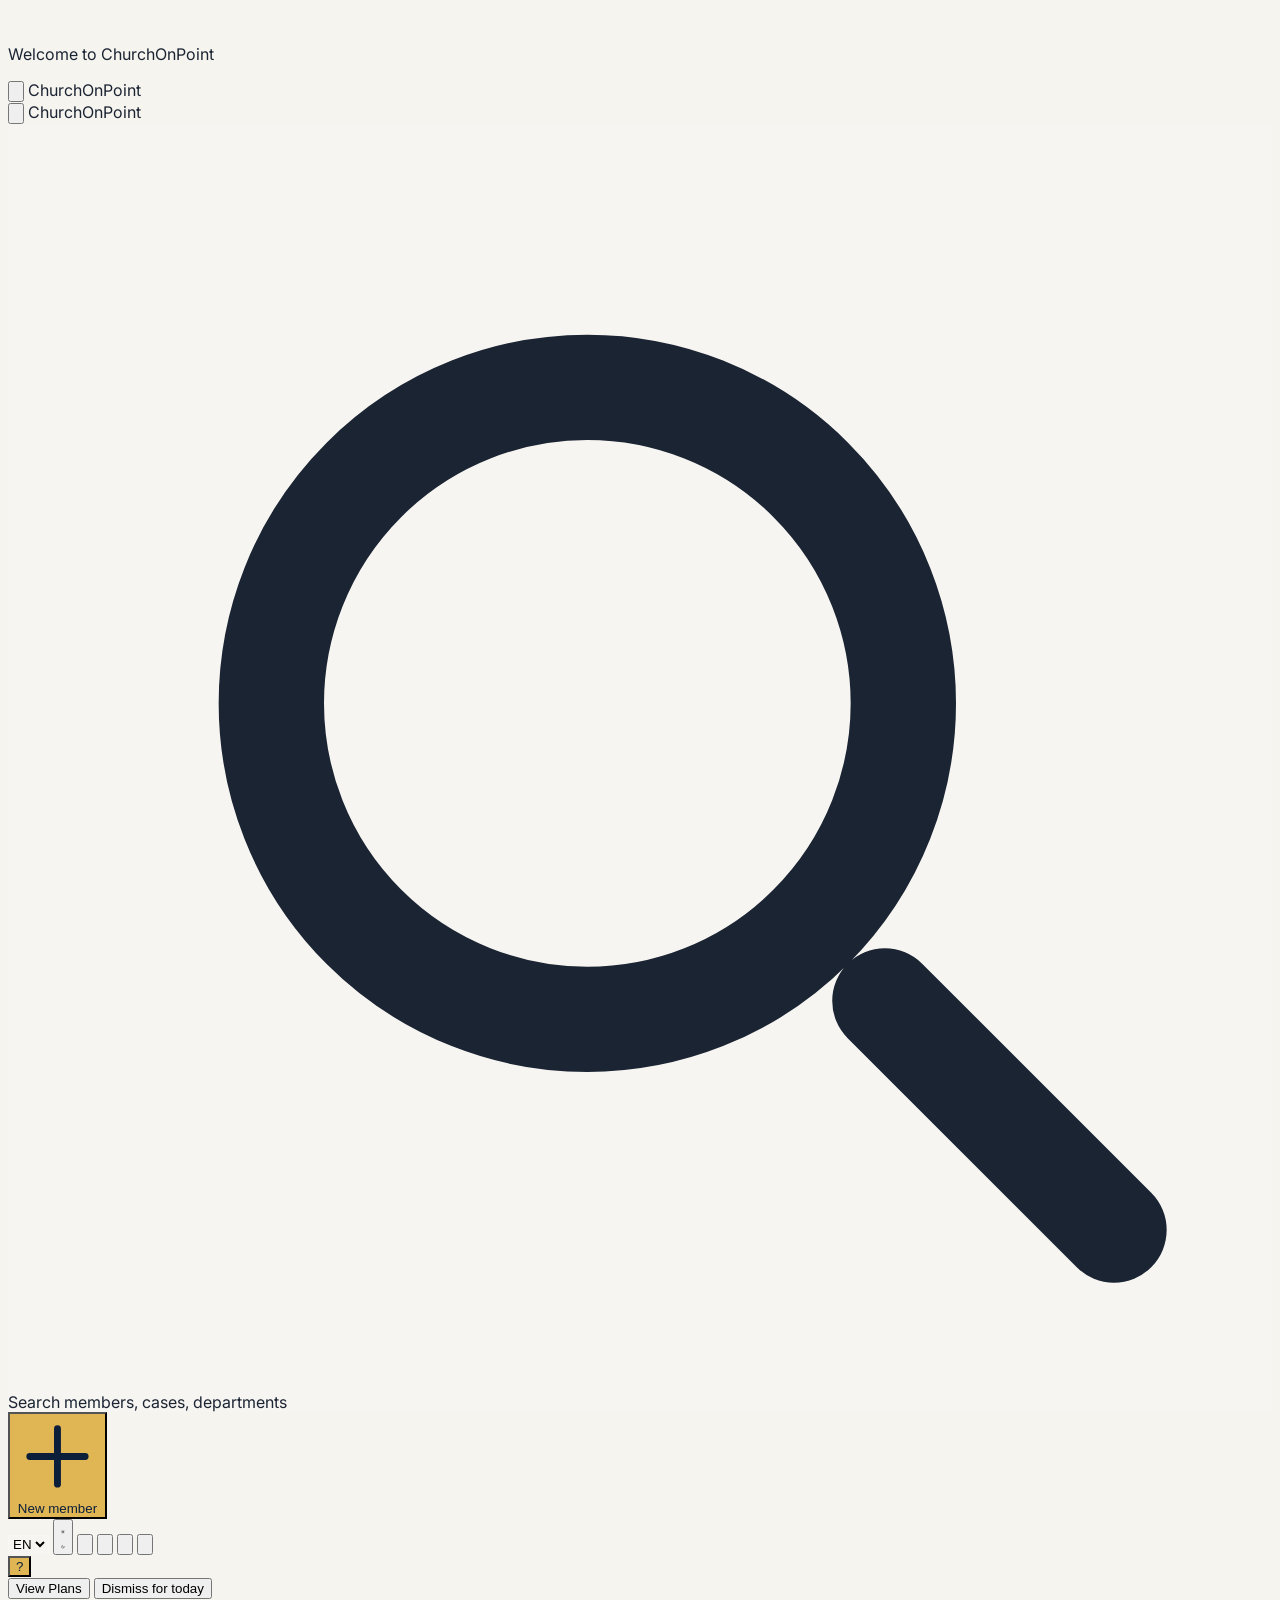
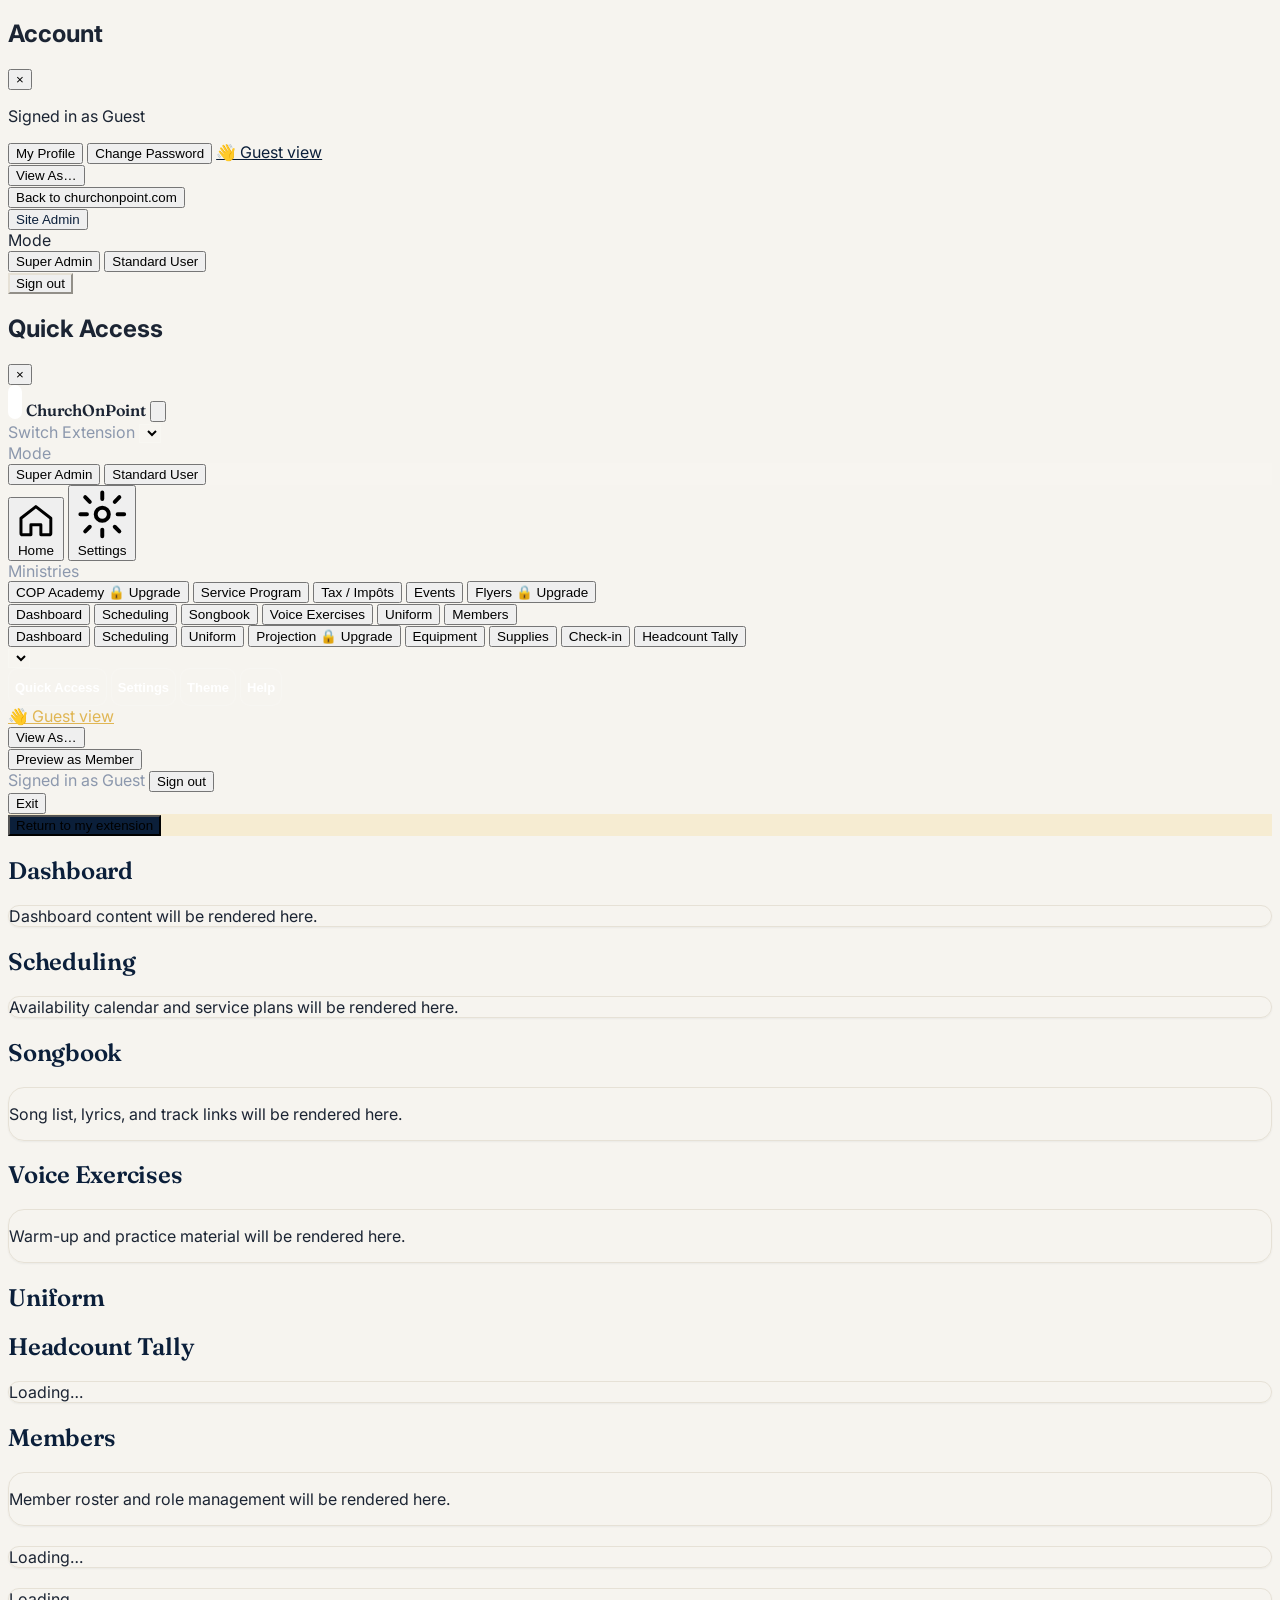
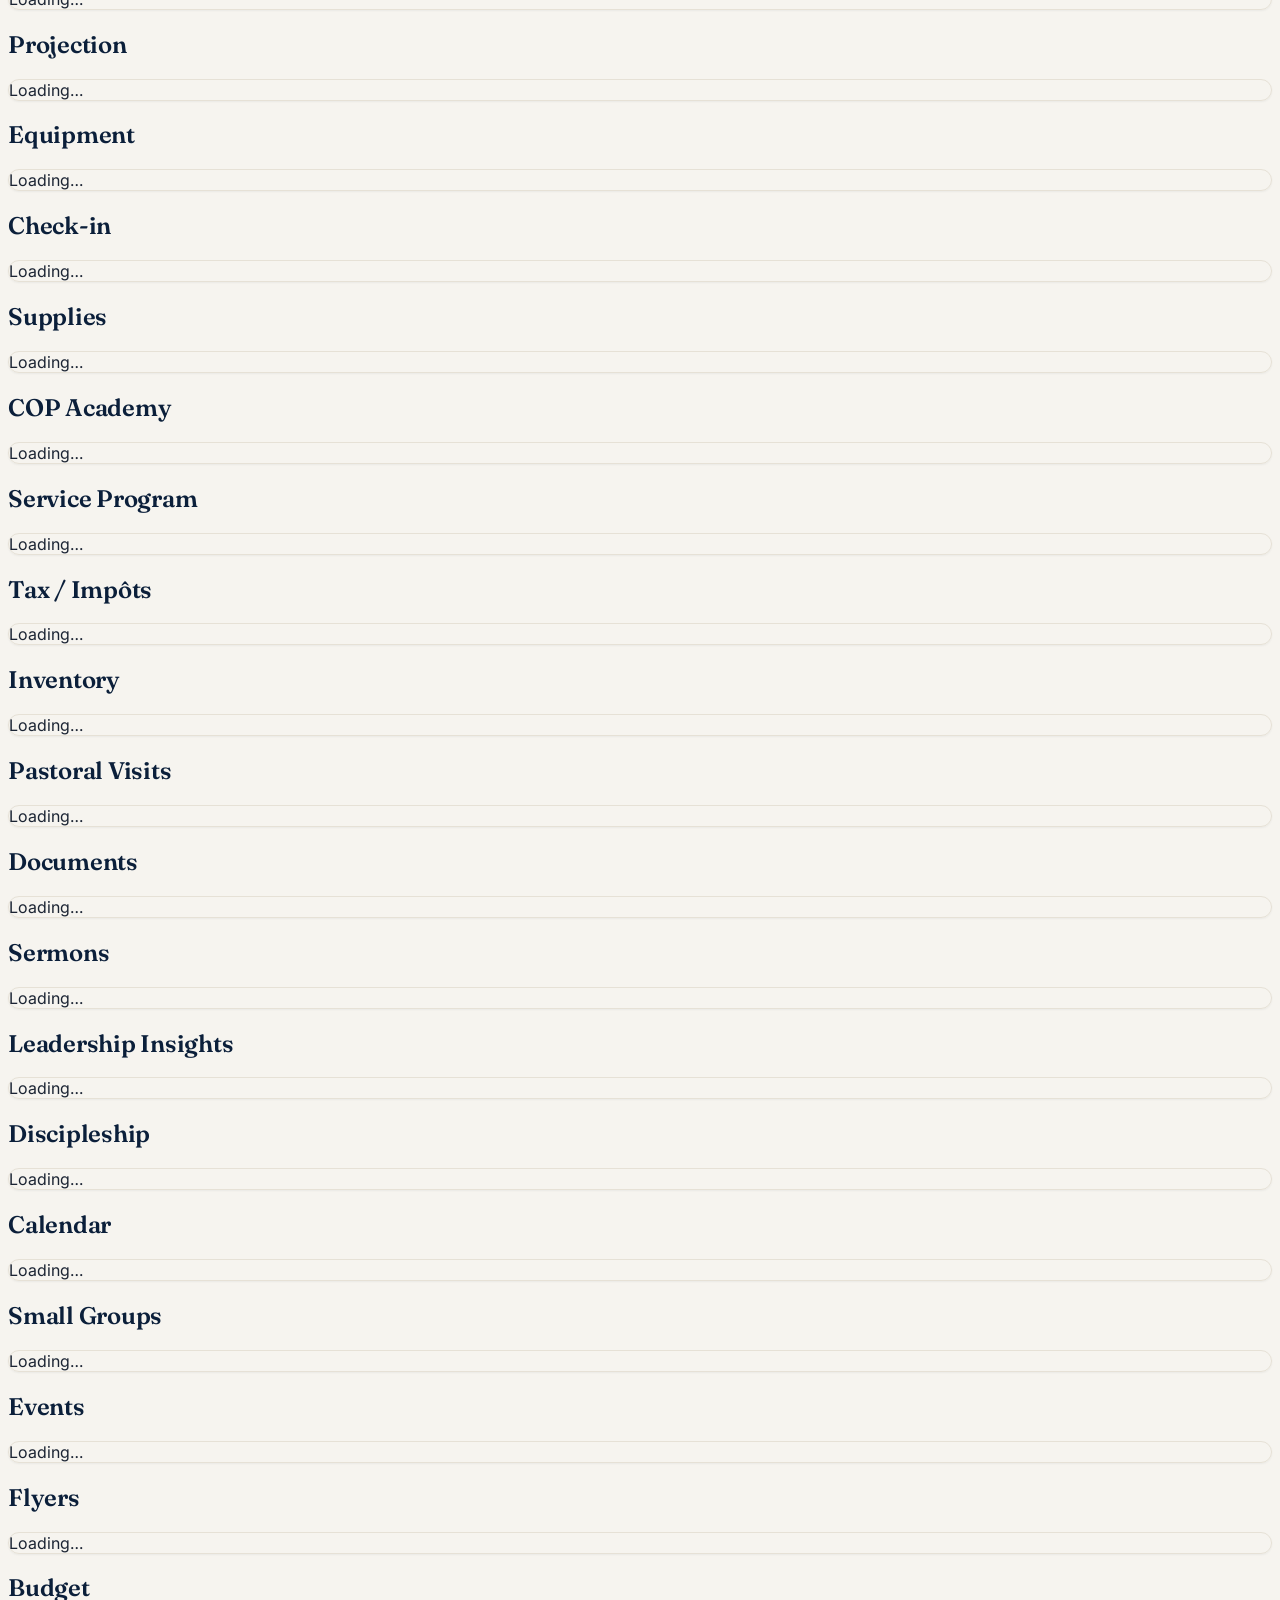
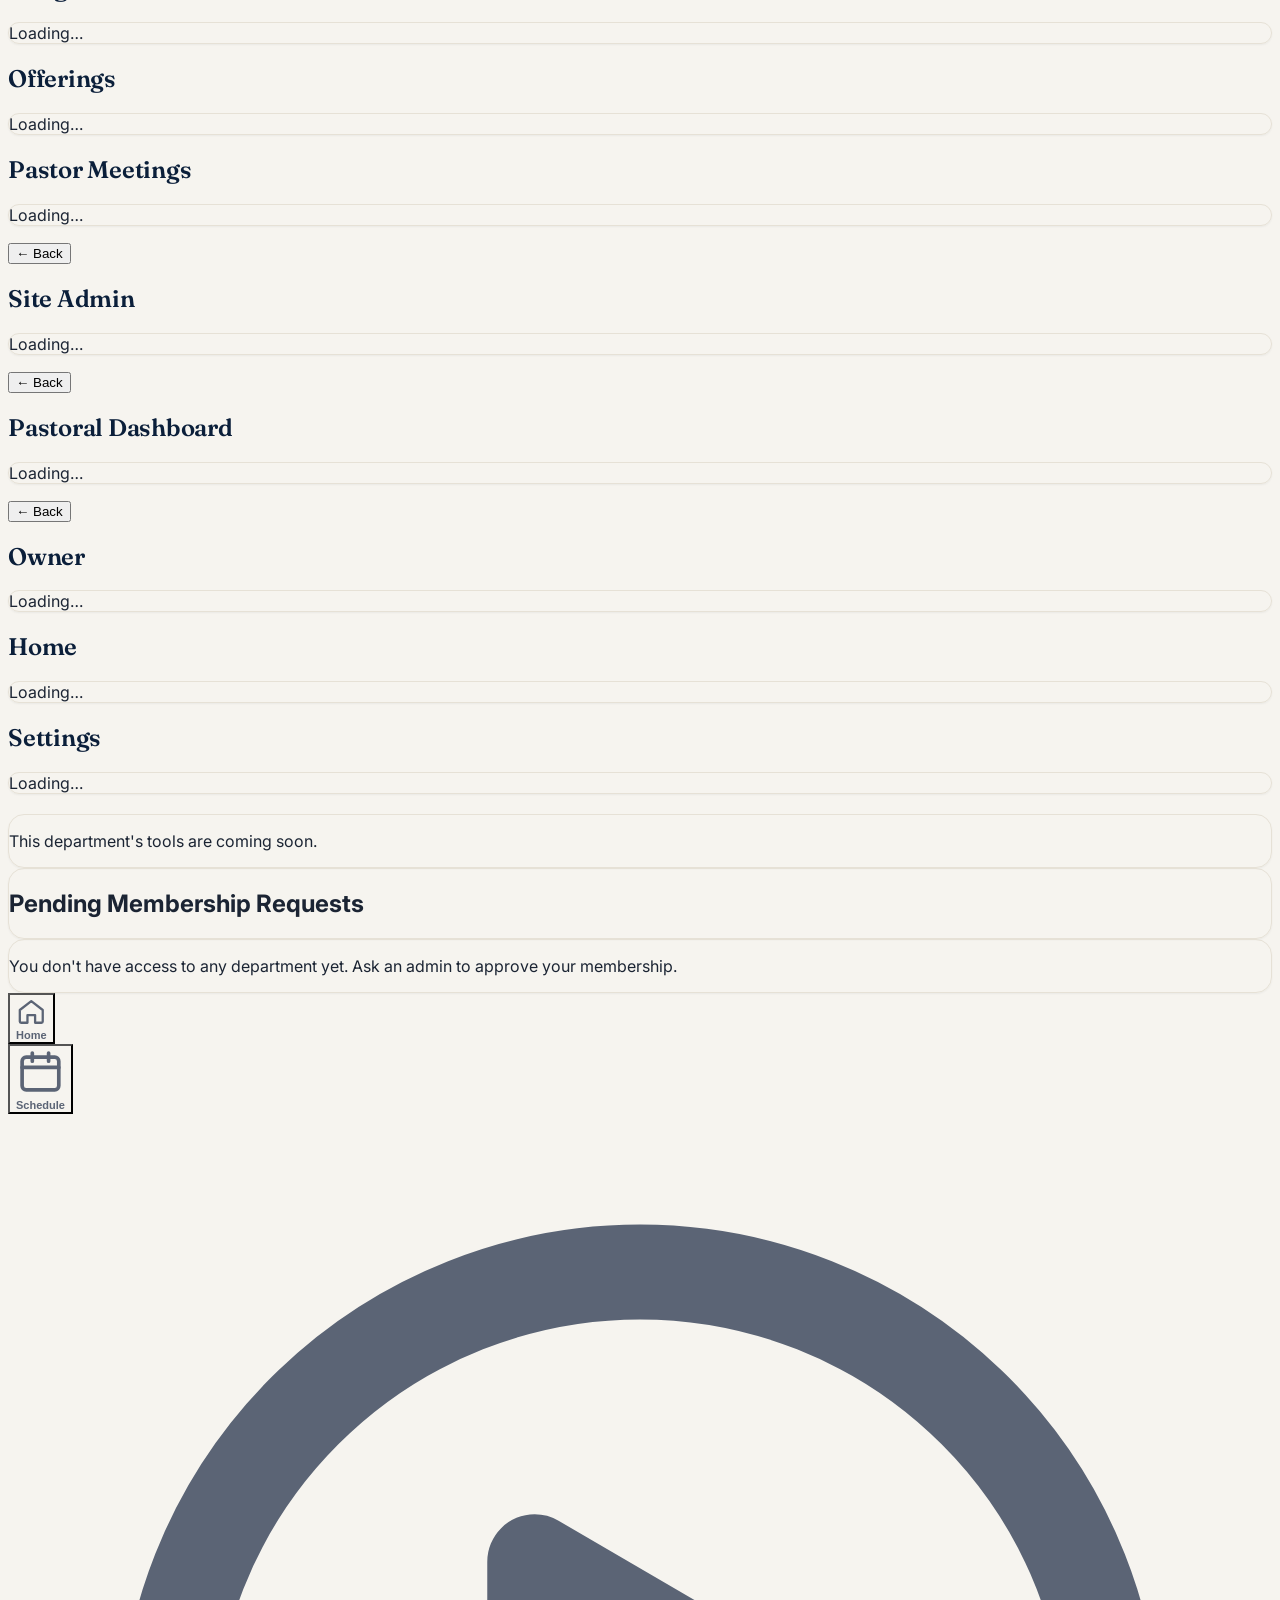
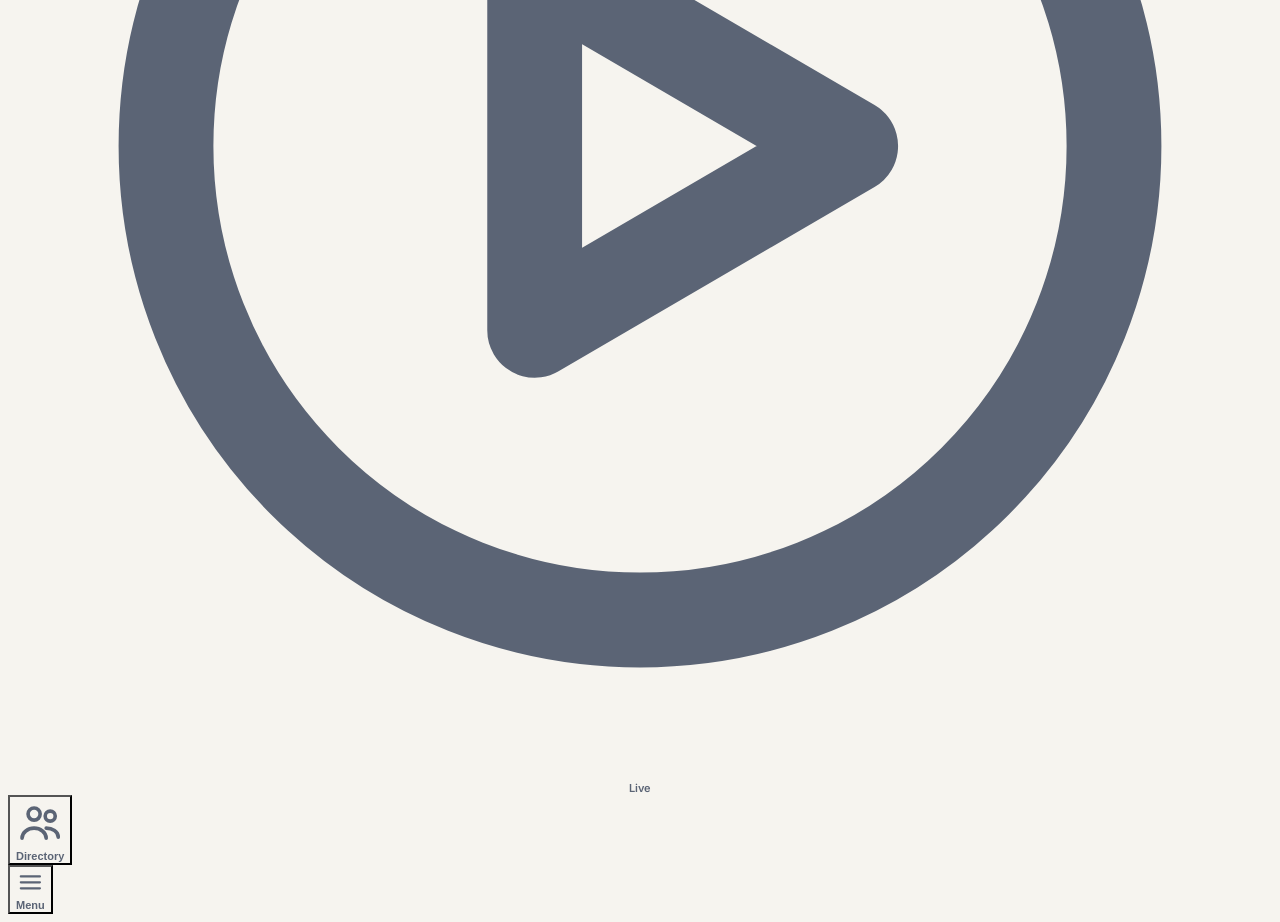
==== commit 795259a3: "Member app redesign, step 2: new Home page Next service with confirm, quick actions, this week's pro" ====
--- a/app.html
+++ b/app.html
@@ -978,7 +978,7 @@
       <!-- Global User Directory: cross-department, not tied to the
            active department switcher at all. -->
       <section data-tab-panel="super-home" class="hidden">
-        <h1 class="text-2xl font-bold mb-4" data-i18n="nav.home">Home</h1>
+        <h1 class="sr-only" data-i18n="nav.home">Home</h1>
         <div id="super-home-content">
           <p class="text-slate-500 bg-white rounded-xl shadow p-4 sm:p-6" data-i18n="common.loading">Loading…</p>
         </div>
--- a/css/brand.css
+++ b/css/brand.css
@@ -114,3 +114,45 @@
 /* Same text size for every sidebar row (the lower group used the
    browser default and looked larger than the rows above it) */
 #sidebar nav button.w-full, #sidebar nav a.w-full { font-size: 13.5px; }
+
+/* ---- Home page (js/components/homeFeed.js) ---- */
+.home-card {
+  background: #fff; border: 1px solid var(--brand-line); border-radius: 16px;
+  padding: 18px 20px; box-shadow: 0 1px 2px rgba(11,31,58,.04);
+}
+.home-card--accent { border-left: 4px solid var(--brand-gold); }
+.home-card h2.text-lg { font-family: 'Fraunces', Georgia, serif; font-size: 20px; color: var(--brand-navy); }
+.home-kicker { font-size: 12px; font-weight: 700; letter-spacing: .08em; text-transform: uppercase; color: #8A6A1F; }
+.home-h2 { font-family: 'Fraunces', Georgia, serif; font-weight: 600; font-size: 20px; color: var(--brand-navy); margin: 0; }
+.home-link { font-size: 13px; font-weight: 600; color: var(--brand-navy); }
+.home-link:hover { text-decoration: underline; }
+.home-btn {
+  height: 42px; padding: 0 16px; border-radius: 12px; display: inline-flex; align-items: center; gap: 6px;
+  font-size: 14px; font-weight: 600; border: 1px solid var(--brand-line); background: #fff; color: var(--brand-navy);
+}
+.home-btn--primary { background: var(--brand-navy); border-color: var(--brand-navy); color: #fff; }
+.home-btn--primary:hover { background: var(--brand-navy-2); }
+.home-btn:disabled { opacity: .6; }
+.home-pill { display: inline-flex; align-items: center; gap: 4px; border-radius: 999px; padding: 3px 10px; font-size: 13px; font-weight: 700; }
+.home-pill--gold { background: #FBF3DF; color: #8A6A1F; }
+.home-pill--ok { background: #E8F3EC; color: #1F6B3A; height: 42px; padding: 0 14px; }
+.home-qa {
+  display: flex; flex-direction: column; align-items: center; gap: 8px; padding: 14px 4px;
+  background: #fff; border: 1px solid var(--brand-line); border-radius: 16px;
+  font-size: 13px; font-weight: 600; color: var(--brand-ink); text-align: center;
+}
+.home-qa:hover { border-color: var(--brand-gold); }
+.home-qa-icon { width: 40px; height: 40px; border-radius: 12px; background: #F6F0E1; color: var(--brand-navy); display: flex; align-items: center; justify-content: center; }
+.home-chip {
+  display: inline-flex; align-items: center; gap: 6px; padding: 6px 12px; border-radius: 999px;
+  background: #fff; border: 1px solid var(--brand-line); font-size: 13px; color: var(--brand-ink);
+}
+.home-chip--live { background: #C81E1E; border-color: #C81E1E; color: #fff; font-weight: 600; }
+.home-dot { width: 8px; height: 8px; border-radius: 50%; background: currentColor; animation: home-pulse 1.4s ease-in-out infinite; }
+@keyframes home-pulse { 50% { opacity: .35; } }
+html.dark .home-card, html.dark .home-qa, html.dark .home-chip:not(.home-chip--live) { background: #1e293b; border-color: #334155; color: #e2e8f0; }
+html.dark .home-h2, html.dark .home-link, html.dark .home-card .text-\[\#0B1F3A\] { color: #f8fafc; }
+html.dark .home-qa-icon { background: #334155; color: #f8fafc; }
+html.dark .home-btn:not(.home-btn--primary) { background: #1e293b; border-color: #334155; color: #e2e8f0; }
+.home-grid { display: grid; gap: 20px; align-items: start; }
+@media (min-width: 1024px) { .home-grid { grid-template-columns: minmax(0, 1fr) 340px; } }
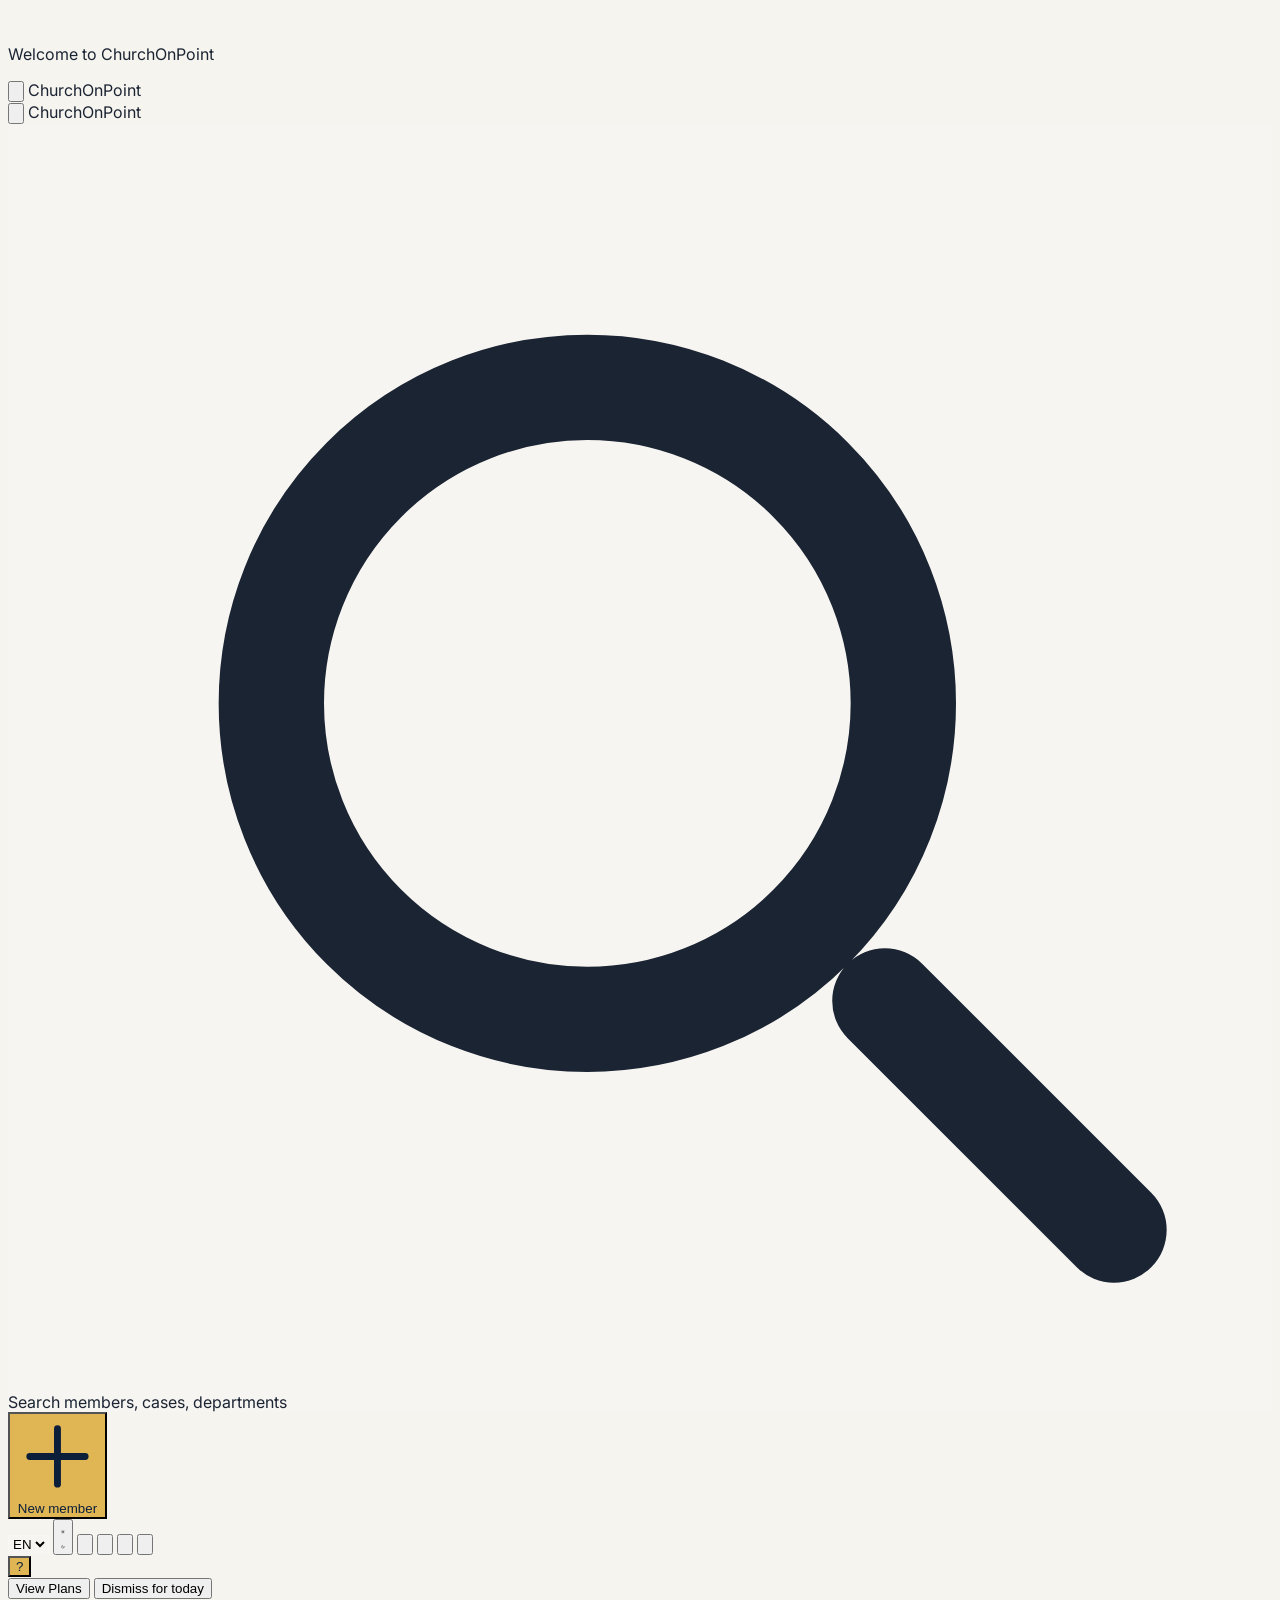
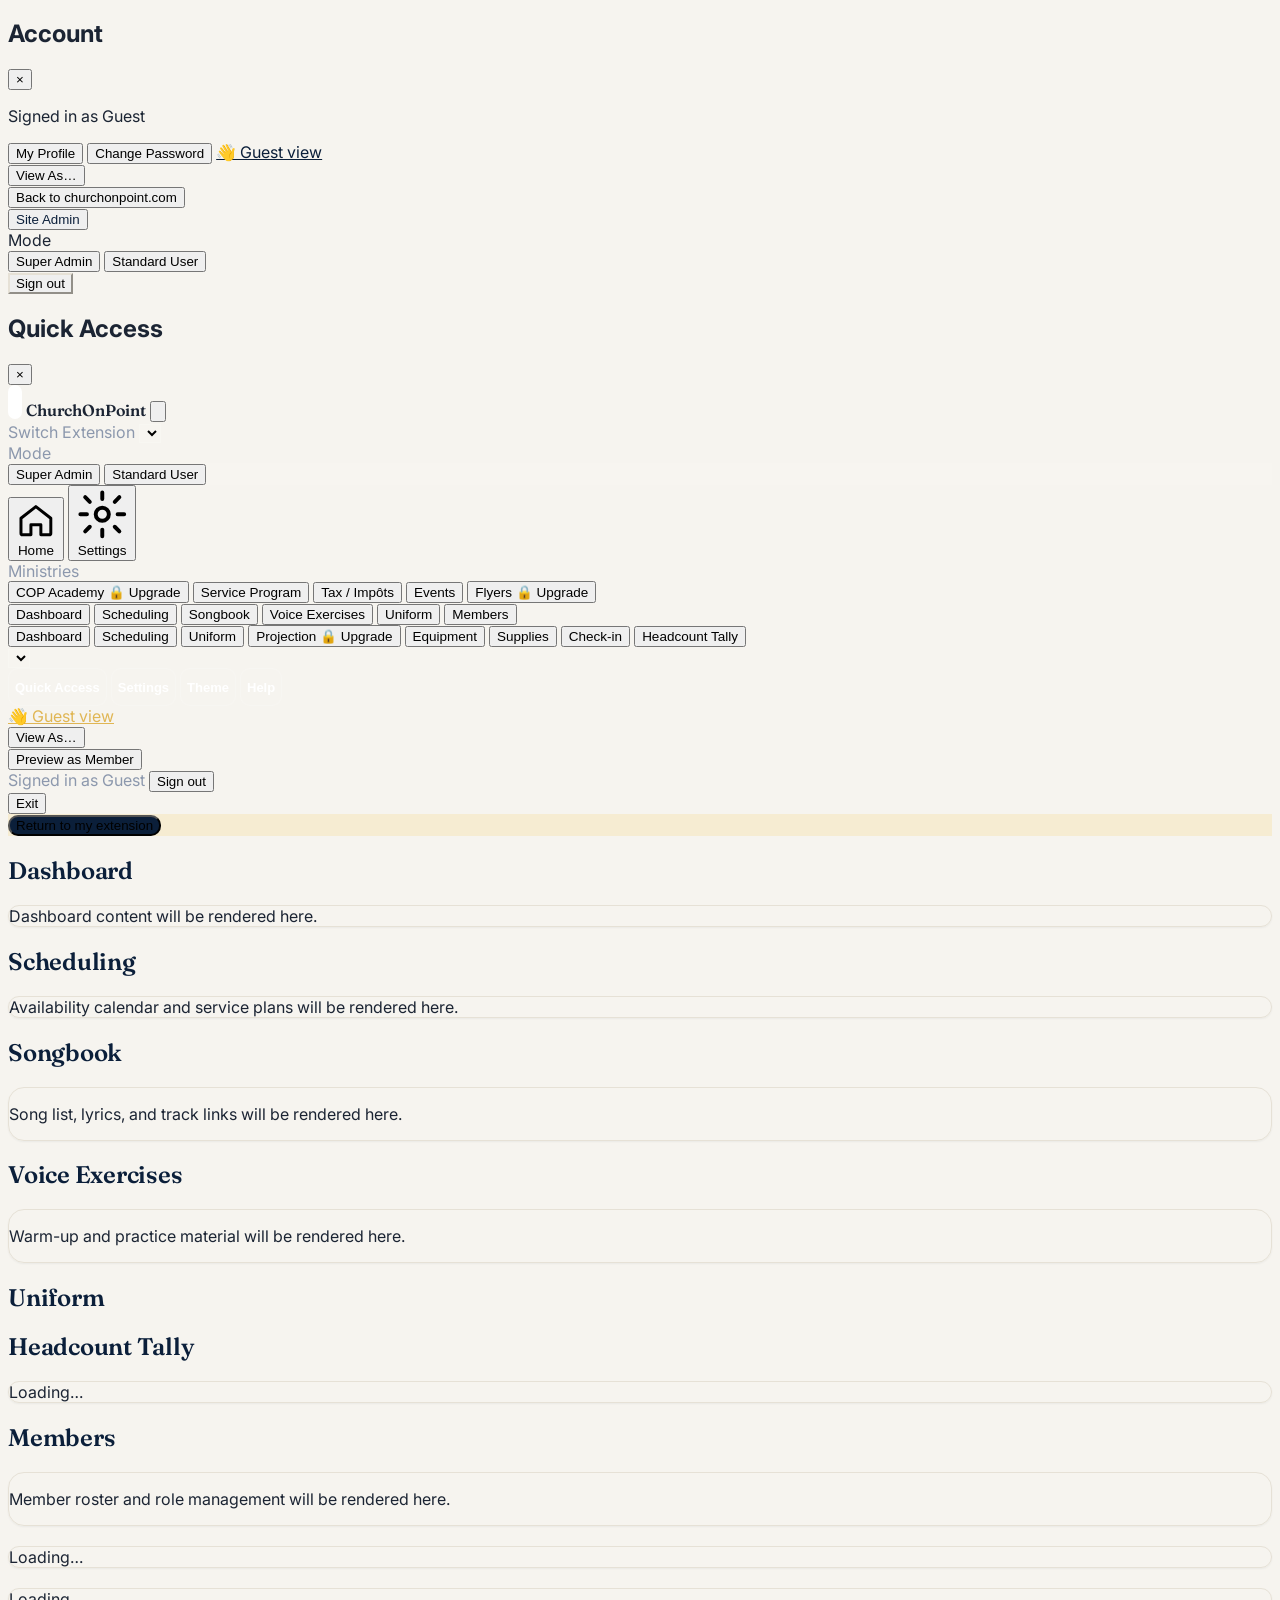
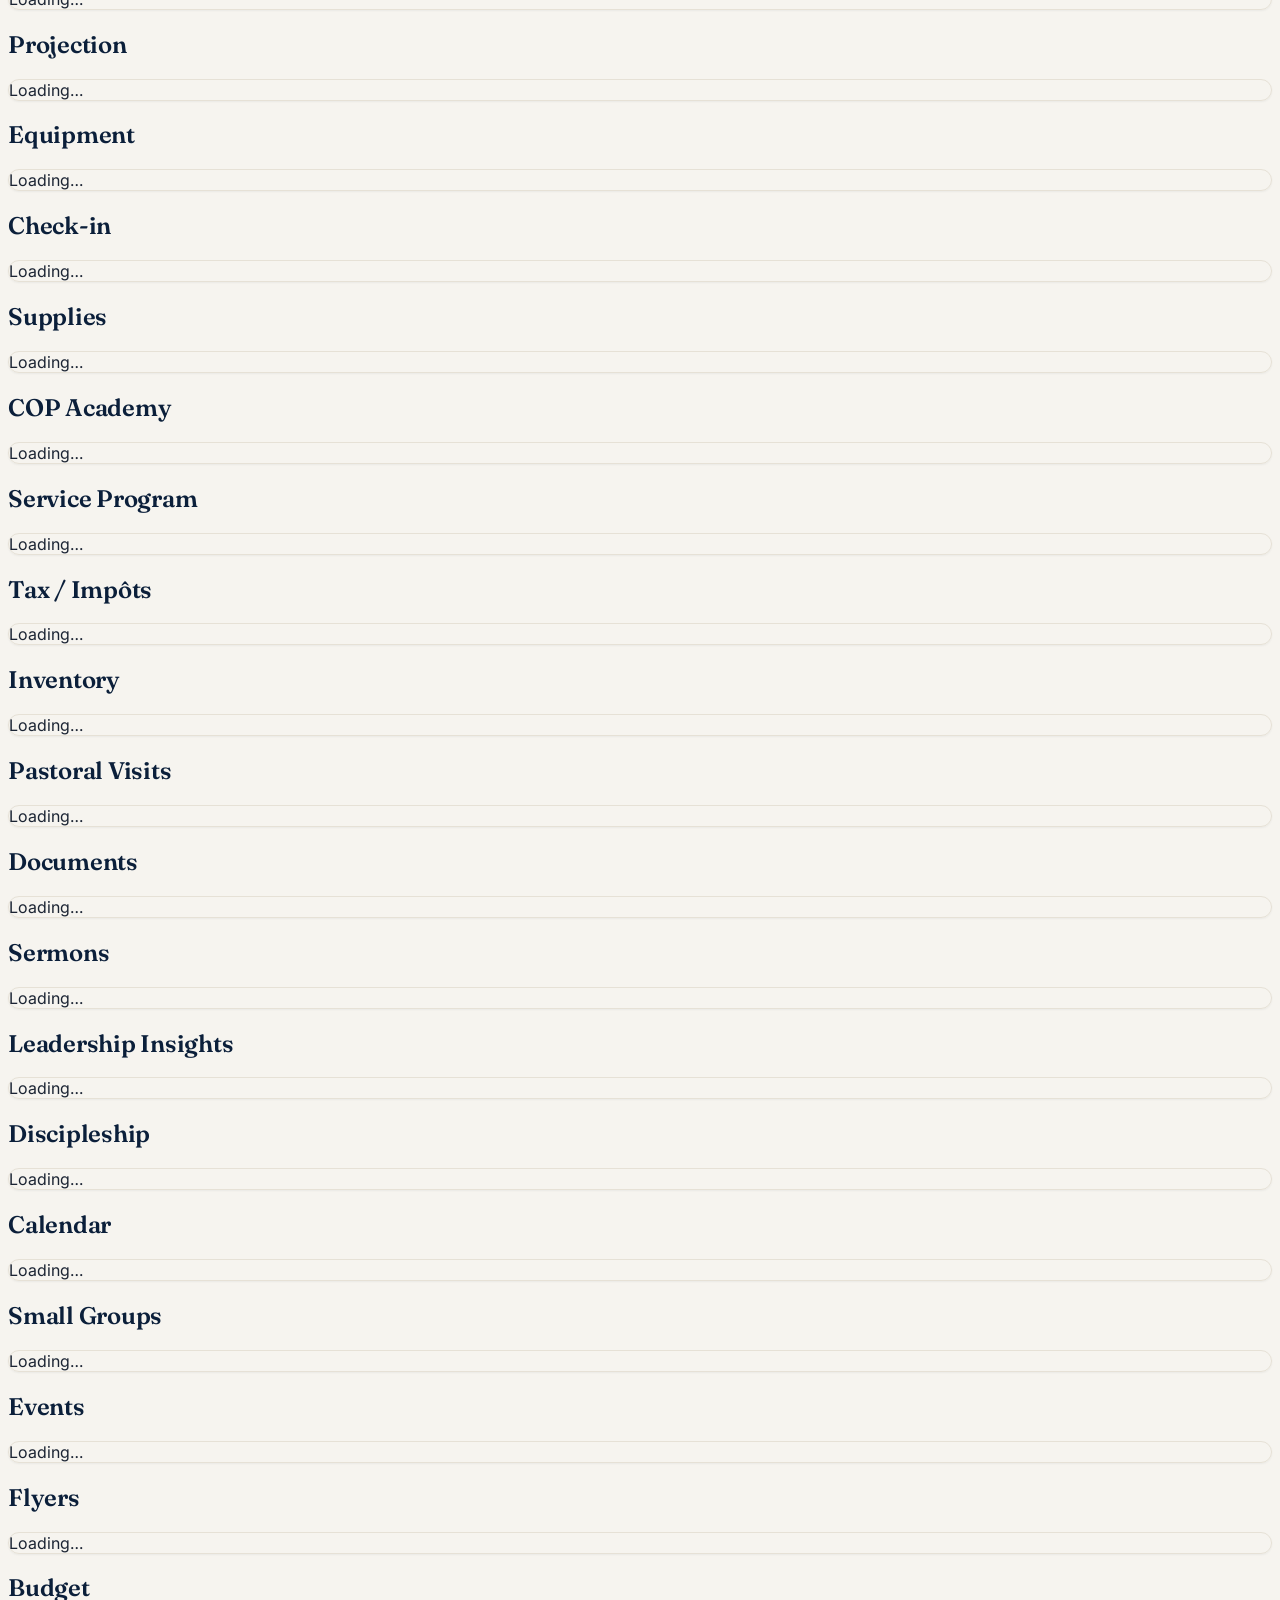
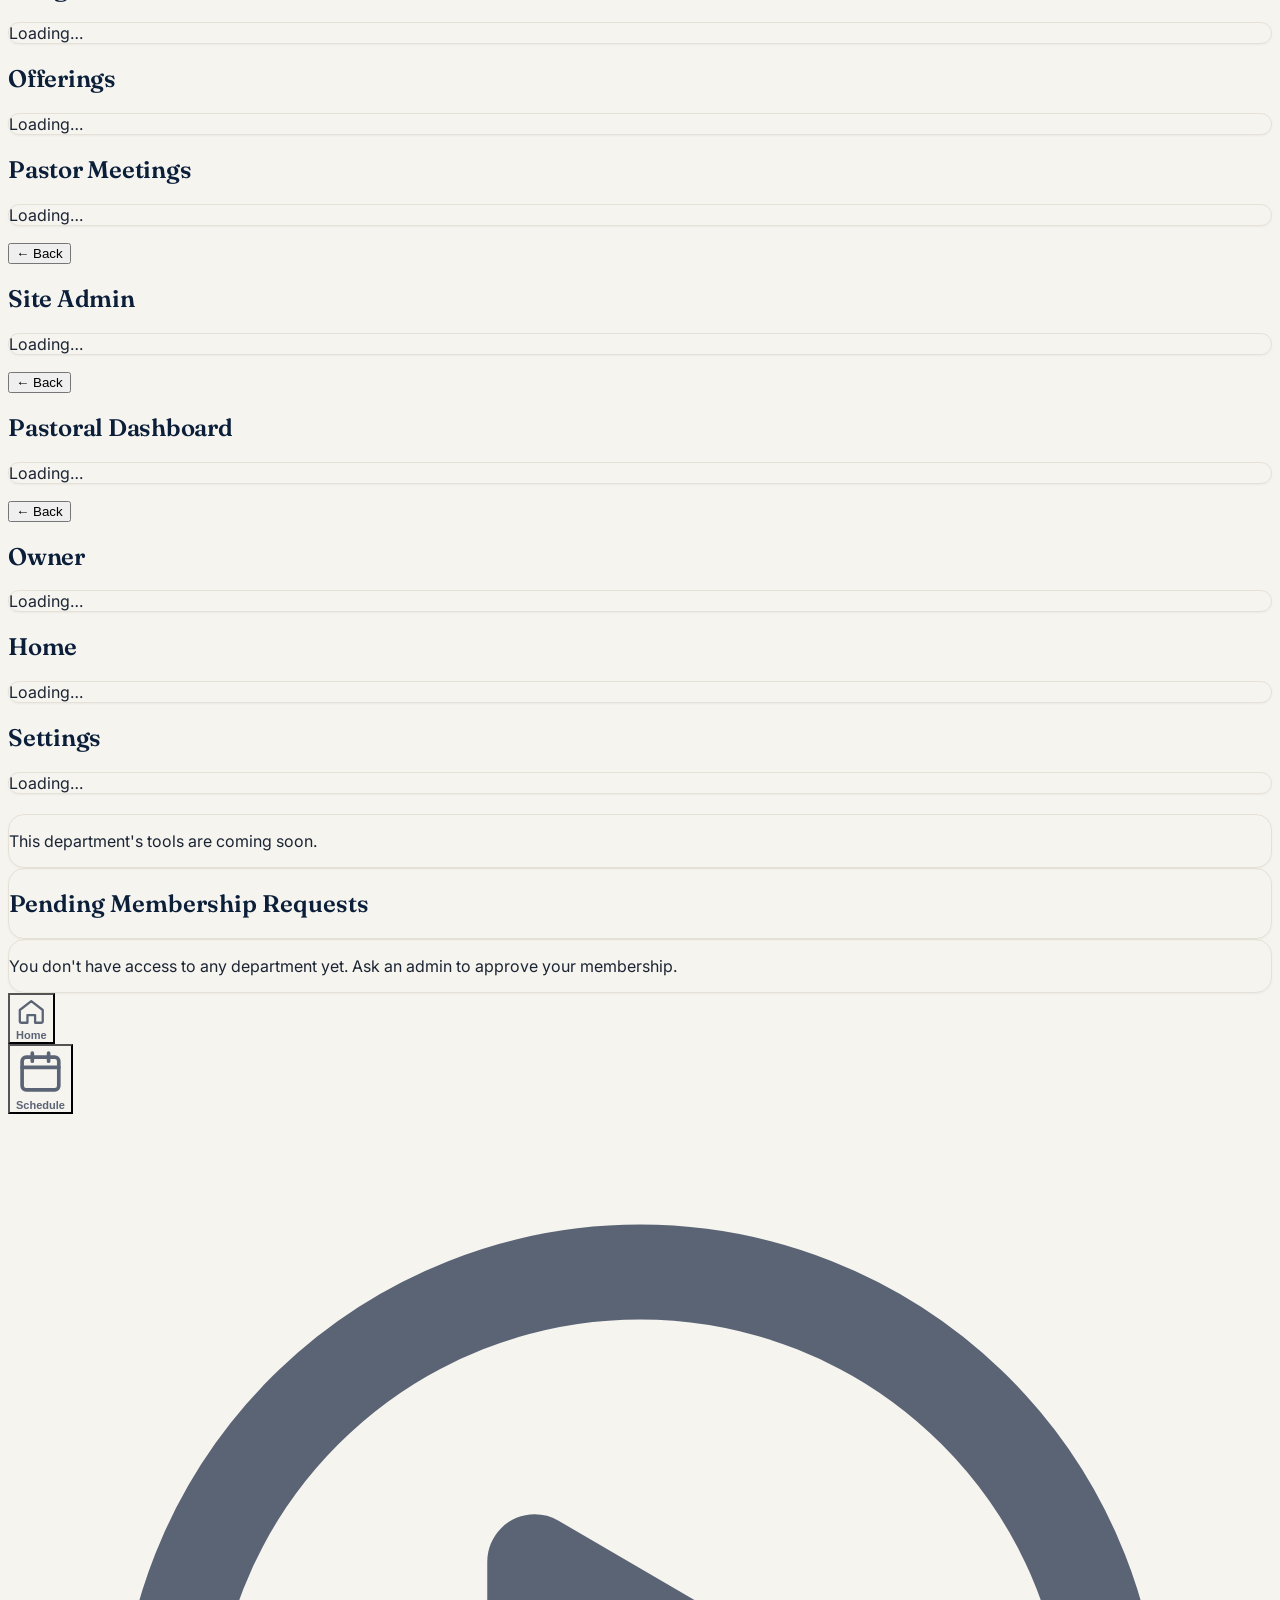
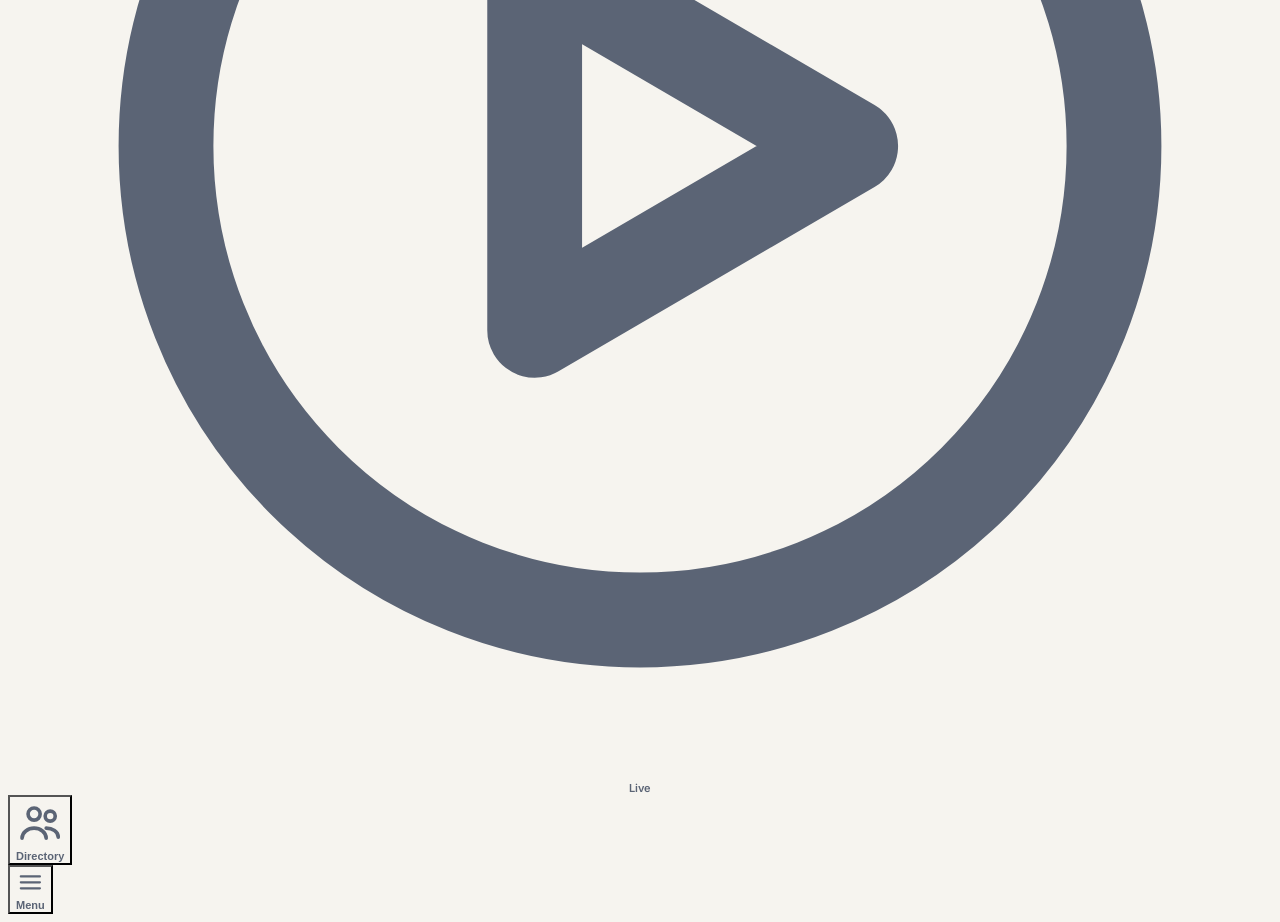
==== commit 3ddc0d8b: "Calendar shows the church program; online-only services; Planning button; theme label Calendar lists" ====
--- a/app.html
+++ b/app.html
@@ -249,14 +249,15 @@
           <option value="fr">FR</option>
         </select>
 
-        <button type="button" id="topbar-theme-toggle" data-i18n-aria-label="sidebar.theme" aria-label="Theme"
-                class="hidden md:block p-2 rounded-lg hover:bg-slate-800">
+        <button type="button" id="topbar-theme-toggle" aria-label="Theme"
+                class="hidden md:flex items-center gap-1.5 p-2 rounded-lg hover:bg-slate-800">
           <svg id="topbar-theme-icon-sun" xmlns="http://www.w3.org/2000/svg" class="w-5 h-5" fill="none" viewBox="0 0 24 24" stroke="currentColor">
             <path stroke-linecap="round" stroke-linejoin="round" stroke-width="2" d="M12 3v1.5m0 15V21m9-9h-1.5m-15 0H3m15.364-6.364l-1.06 1.06M6.696 17.304l-1.06 1.06m12.728 0l-1.06-1.06M6.696 6.696l-1.06-1.06M16.5 12a4.5 4.5 0 11-9 0 4.5 4.5 0 019 0z" />
           </svg>
           <svg id="topbar-theme-icon-moon" xmlns="http://www.w3.org/2000/svg" class="hidden w-5 h-5" fill="none" viewBox="0 0 24 24" stroke="currentColor">
             <path stroke-linecap="round" stroke-linejoin="round" stroke-width="2" d="M21 12.79A9 9 0 1111.21 3 7 7 0 0021 12.79z" />
           </svg>
+          <span data-el="theme-label" class="hidden xl:inline text-xs font-medium whitespace-nowrap"></span>
         </button>
 
         <!-- Messages — things a person actually wrote (direct messages,
@@ -657,7 +658,7 @@
       <div class="md:hidden px-6 py-3 border-t border-slate-800 grid grid-cols-2 gap-2">
         <button type="button" data-mobile-nav="quick-access" class="drawer-chip" data-i18n="nav.quickAccess">Quick Access</button>
         <button type="button" data-mobile-nav="settings" class="drawer-chip" data-i18n="nav.tools">Settings</button>
-        <button type="button" data-drawer-action="theme" class="drawer-chip" data-i18n="sidebar.theme">Theme</button>
+        <button type="button" data-drawer-action="theme" class="drawer-chip">Theme</button>
         <button type="button" data-drawer-action="help" class="drawer-chip" data-i18n="help.title">Help</button>
       </div>
 
--- a/css/brand.css
+++ b/css/brand.css
@@ -156,3 +156,25 @@
 html.dark .home-btn:not(.home-btn--primary) { background: #1e293b; border-color: #334155; color: #e2e8f0; }
 .home-grid { display: grid; gap: 20px; align-items: start; }
 @media (min-width: 1024px) { .home-grid { grid-template-columns: minmax(0, 1fr) 340px; } }
+
+/* ---- Step 3: page polish ---- */
+/* Wide tables on phones scroll sideways instead of squeezing every
+   column into one-word lines. */
+.overflow-x-auto > table th { white-space: nowrap; }
+@media (max-width: 640px) {
+  .overflow-x-auto > table { min-width: 720px; }
+}
+/* Section titles inside cards use the display font */
+html:not(.dark) #app-shell main .bg-white h2.text-lg,
+html:not(.dark) #app-shell main .bg-white h2.text-xl {
+  font-family: 'Fraunces', Georgia, serif; font-weight: 600; color: var(--brand-navy);
+}
+/* Form fields: warm border, gold focus */
+html:not(.dark) #app-shell main input:not([type=checkbox]):not([type=radio]),
+html:not(.dark) #app-shell main select,
+html:not(.dark) #app-shell main textarea { border-color: #DAD3C4; }
+#app-shell main input:focus, #app-shell main select:focus, #app-shell main textarea:focus {
+  outline: none; border-color: var(--brand-gold) !important; box-shadow: 0 0 0 3px rgba(224,182,84,.25);
+}
+/* Rounded buttons a bit softer, consistent with the guest pages */
+#app-shell main button.rounded-lg.bg-indigo-600 { border-radius: 10px; }
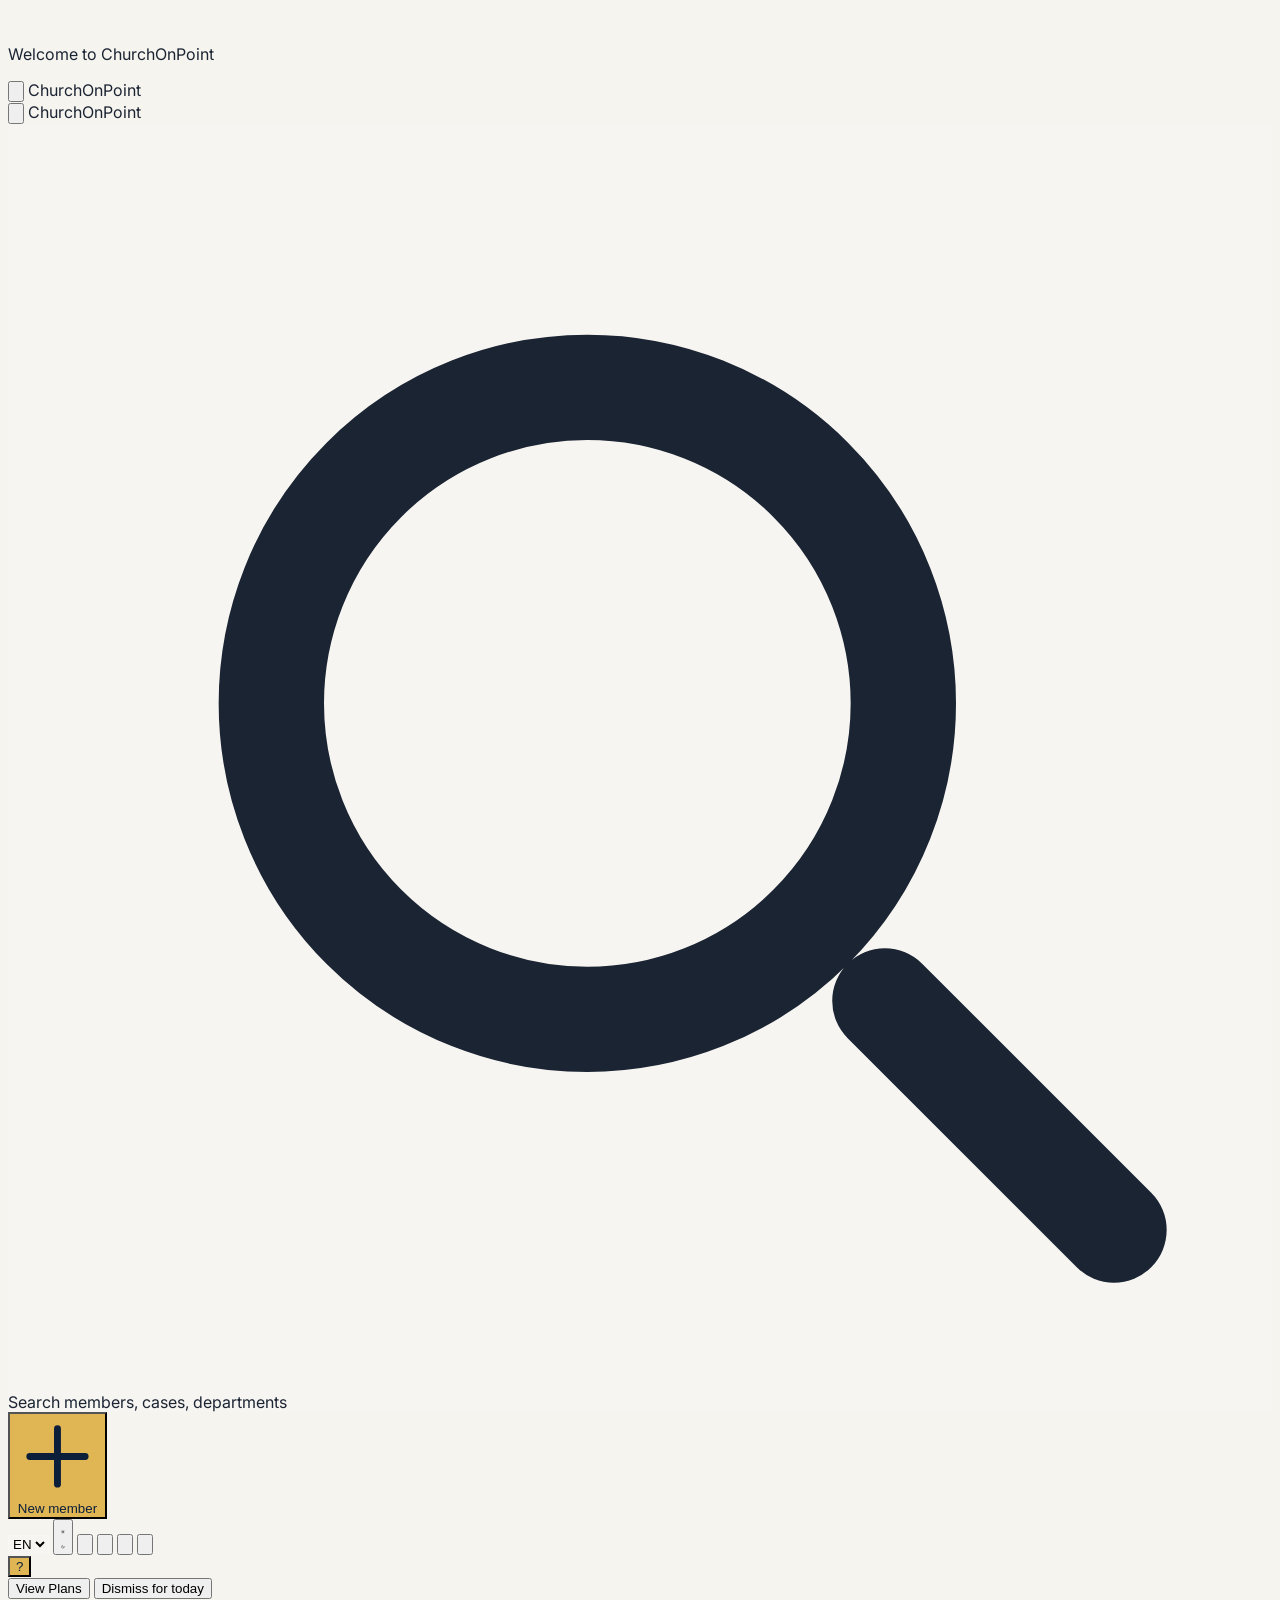
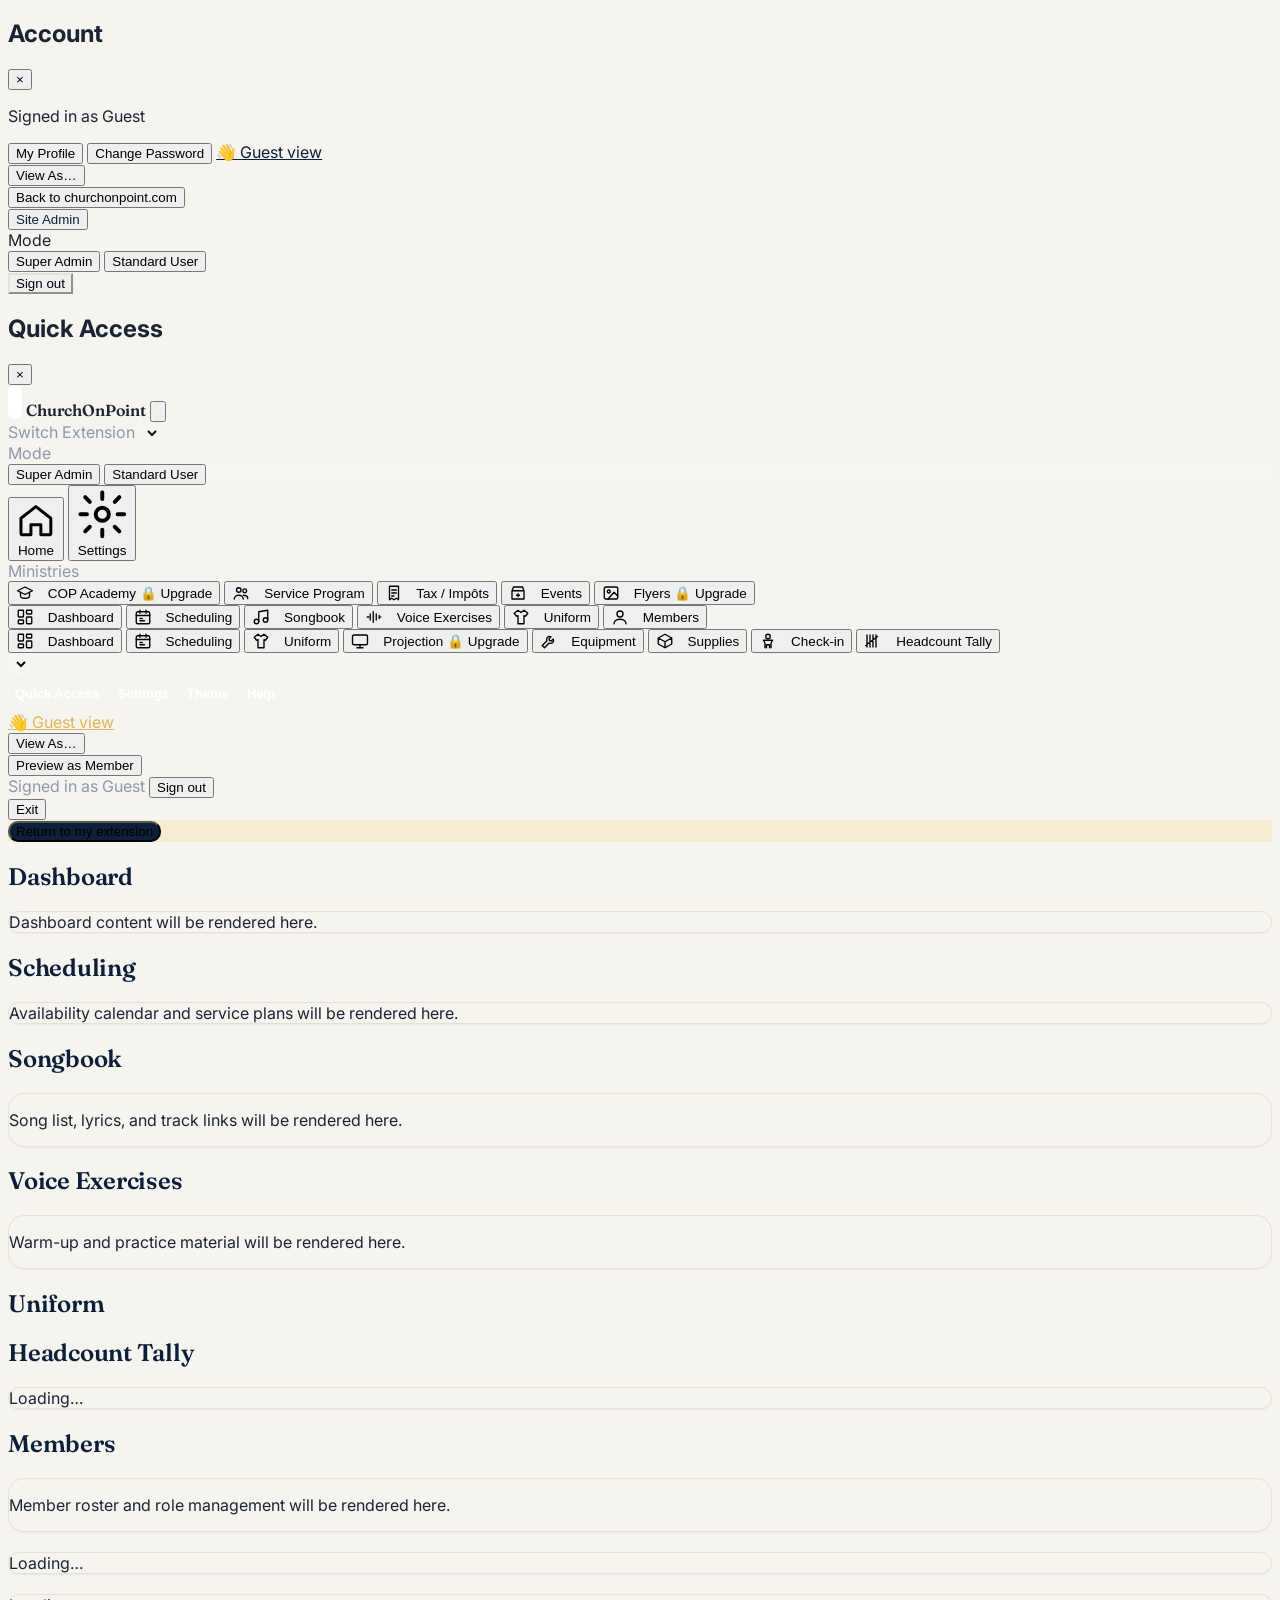
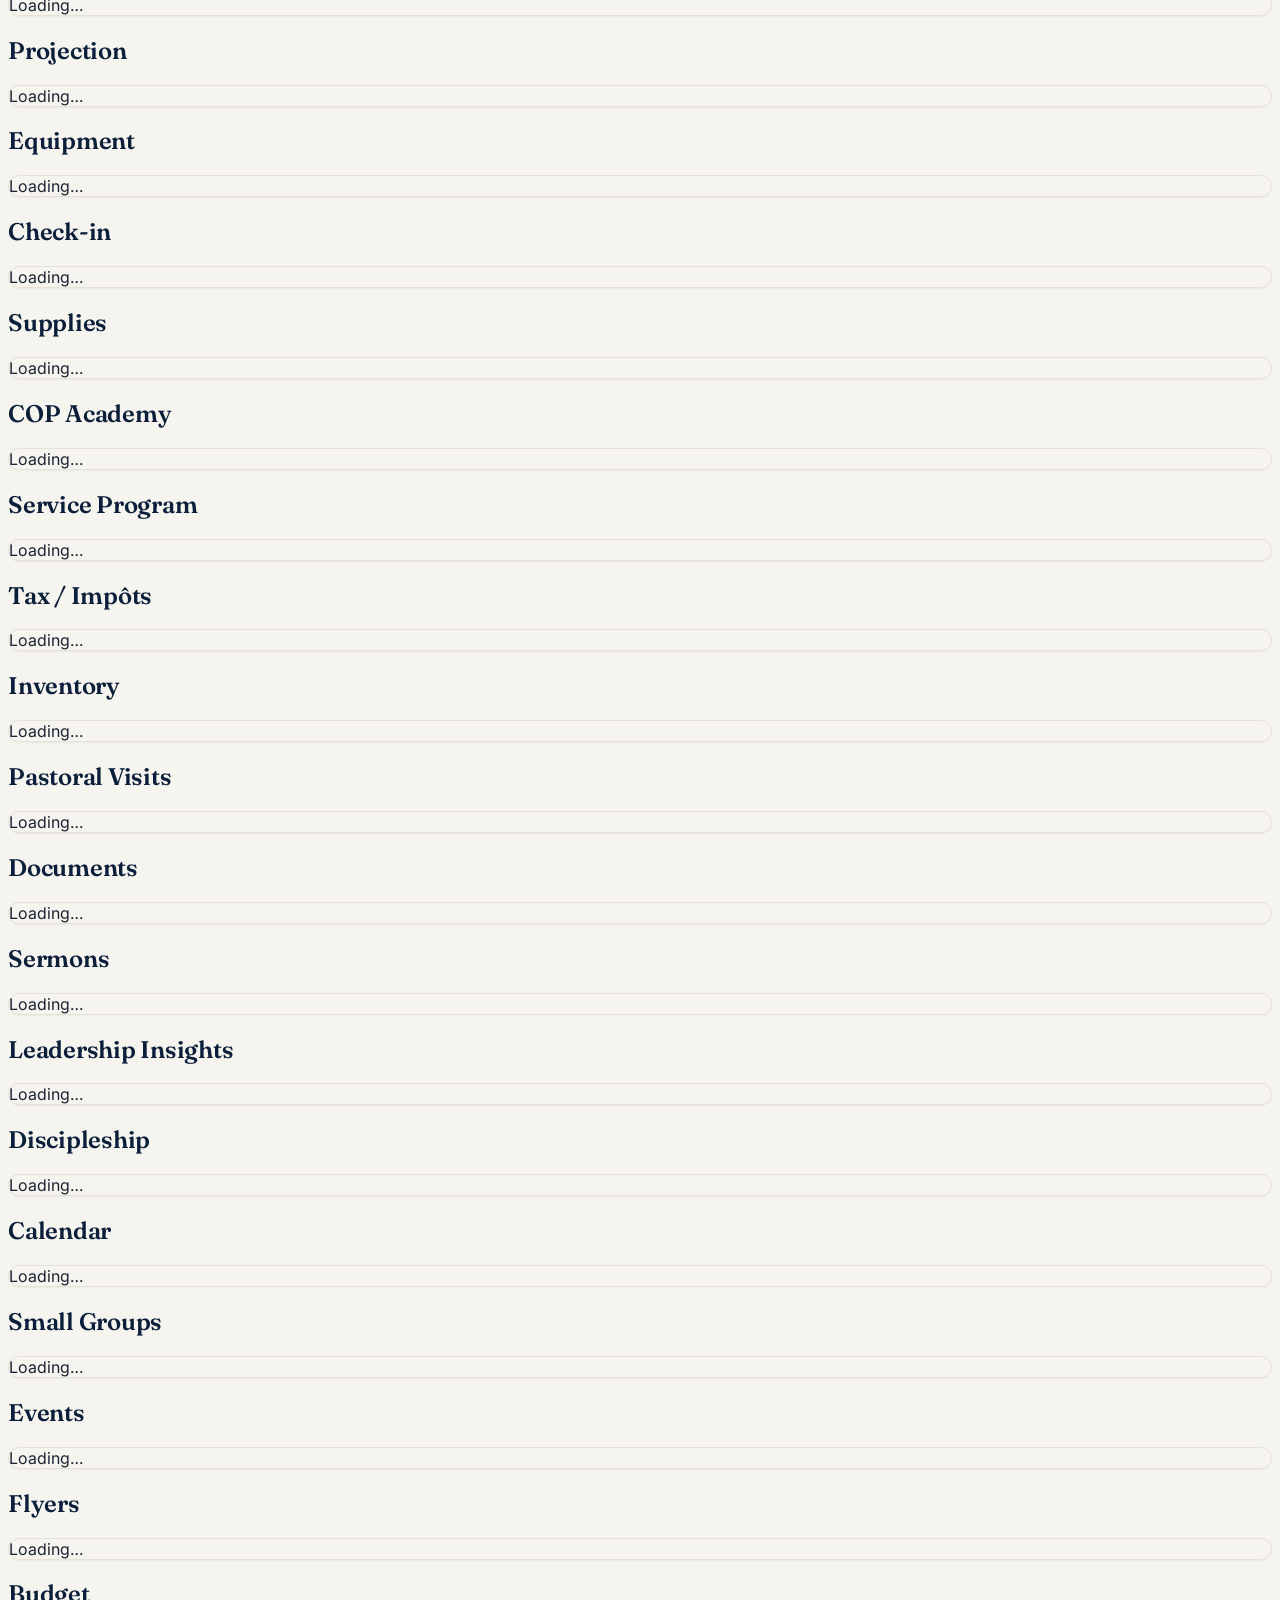
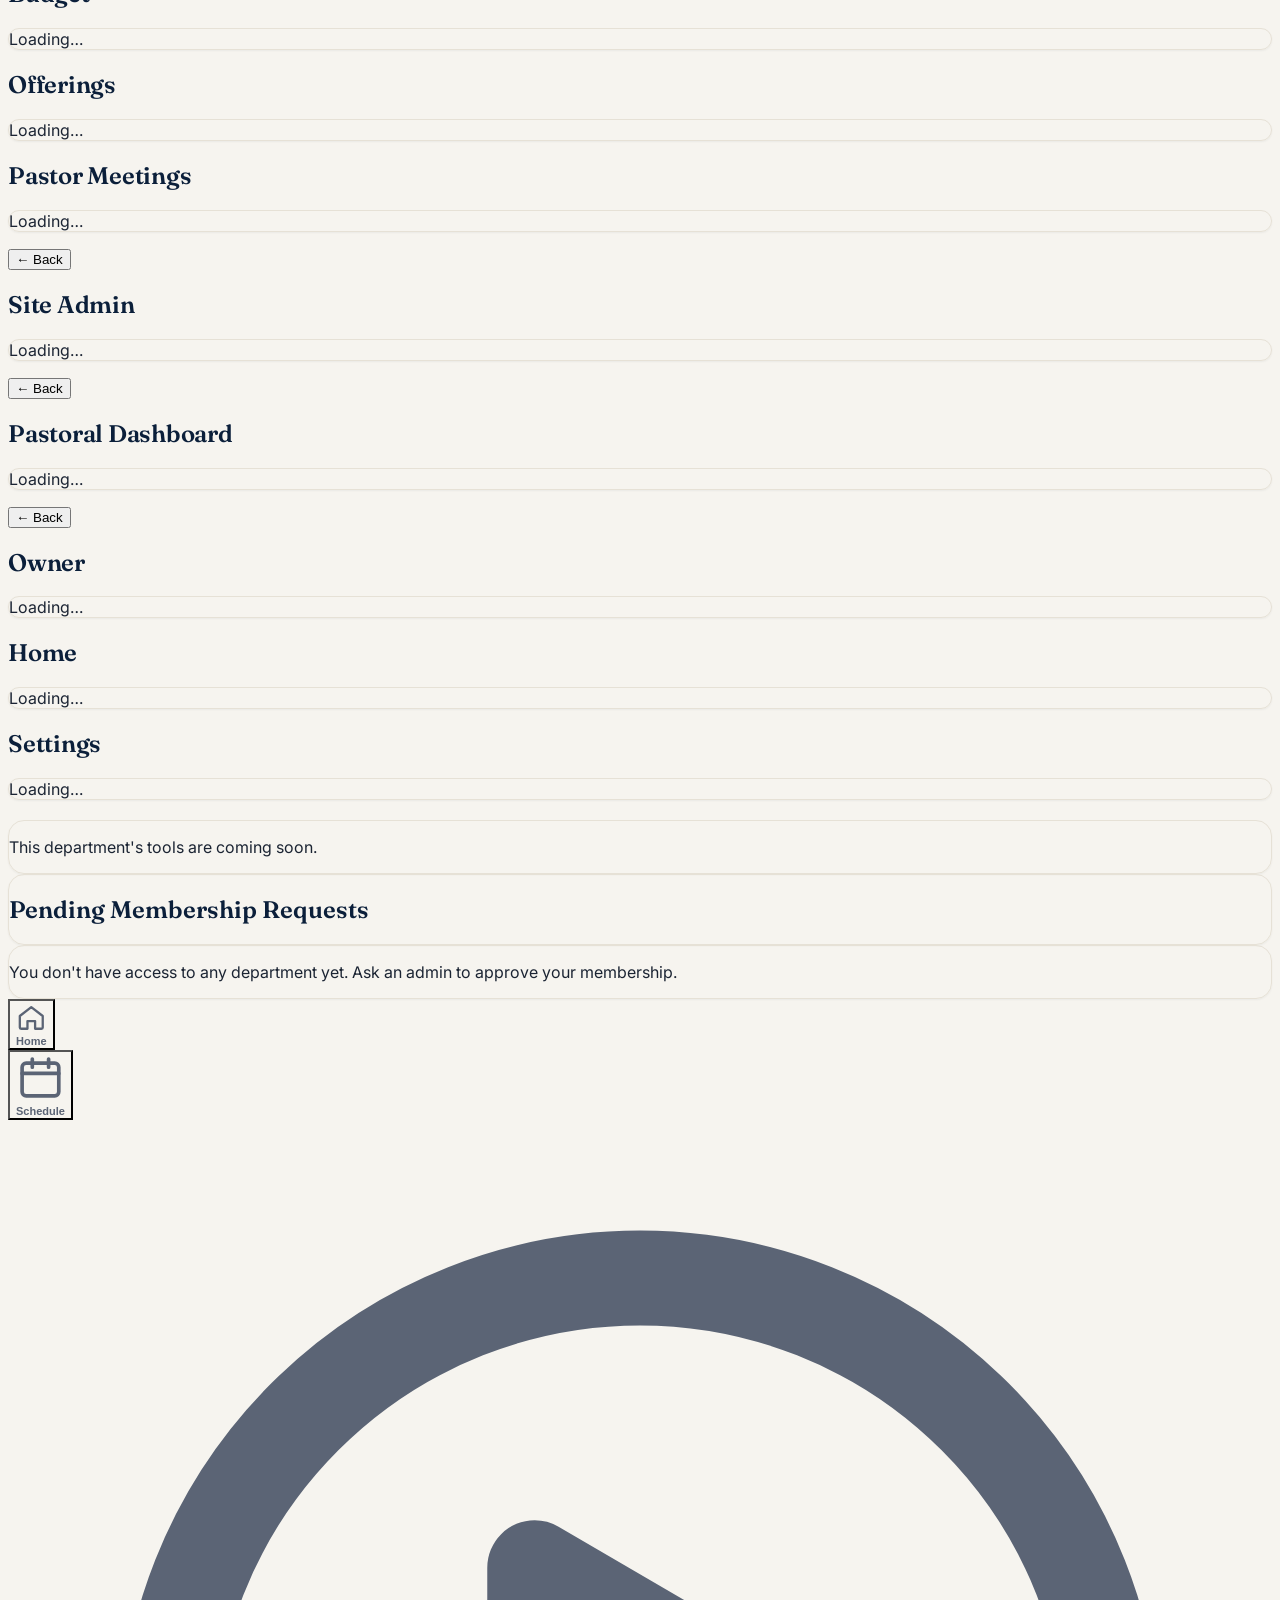
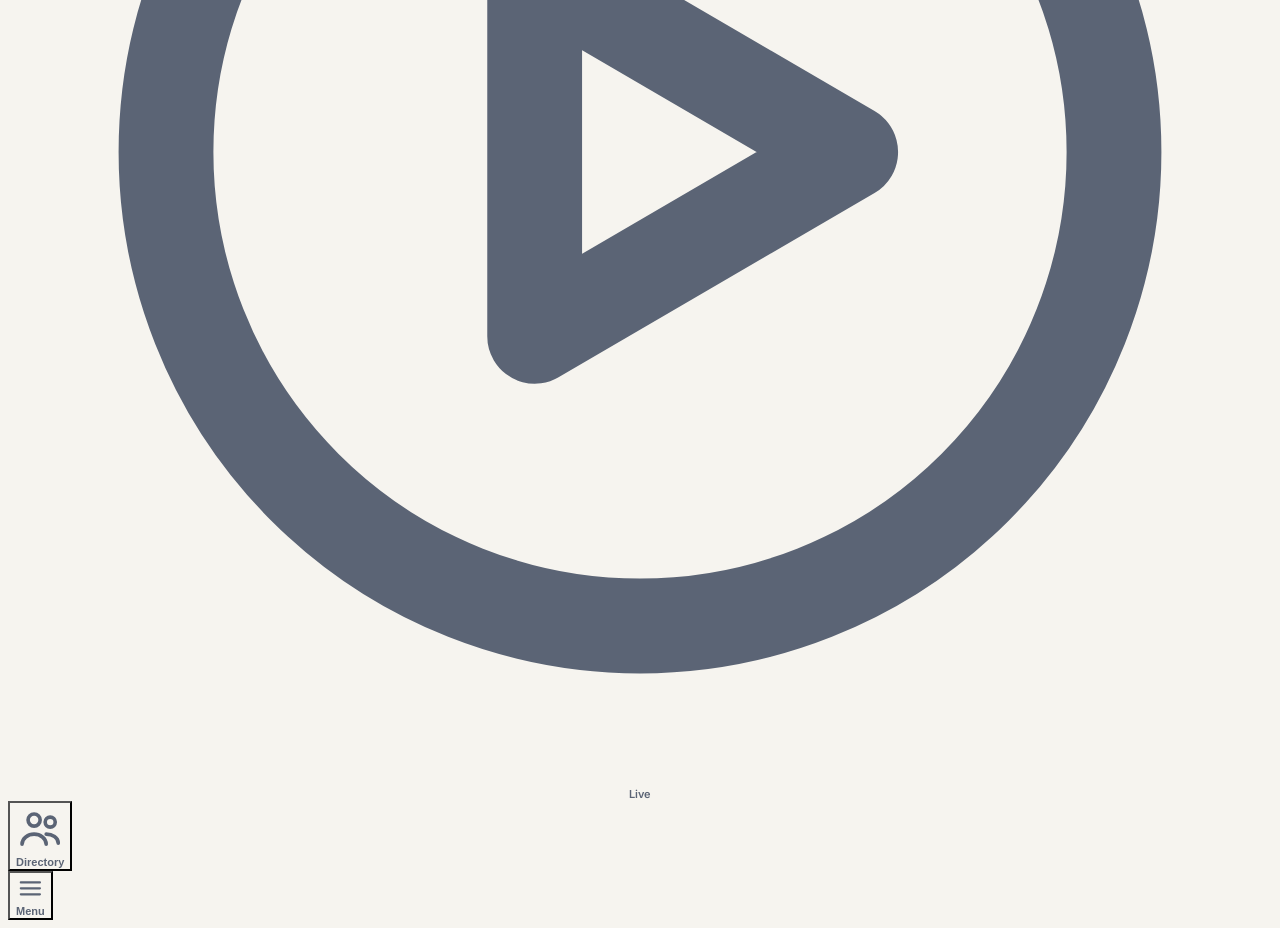
==== commit 3599d0bb: "Menu by role, nested ministry pages, ministry click opens its home, to-do card, scrolling update not" ====
--- a/app.html
+++ b/app.html
@@ -530,14 +530,14 @@
                js/eventsPage.js (department admin of the organizing
                department, or Super Admin), same as every other
                department-scoped write in this app. -->
-          <button data-tab-target="events" data-i18n="nav.events"
-                  class="w-full text-left px-3 py-2 rounded-lg font-medium transition-colors hover:bg-slate-800">
+          <button data-tab-target="events" data-i18n="nav.events" data-nav-group="media-admin-nav"
+                  class="hidden w-full text-left px-3 py-2 rounded-lg font-medium transition-colors hover:bg-slate-800">
             Events
           </button>
           <!-- Flyers -- same unconditional placement; a real Fabric.js
                drag-and-drop editor, js/components/flyerEditor.js. -->
-          <button data-tab-target="flyers" data-entitlement-feature="flyers"
-                  class="w-full text-left px-3 py-2 rounded-lg font-medium transition-colors hover:bg-slate-800 flex items-center justify-between gap-2">
+          <button data-tab-target="flyers" data-entitlement-feature="flyers" data-nav-group="media-admin-nav"
+                  class="hidden w-full text-left px-3 py-2 rounded-lg font-medium transition-colors hover:bg-slate-800 flex items-center justify-between gap-2">
             <span data-i18n="nav.flyers">Flyers</span>
             <span data-el="flyers-lock" class="hidden text-xs font-normal text-amber-400">🔒 <span data-i18n="entitlements.upgrade">Upgrade</span></span>
           </button>
--- a/css/brand.css
+++ b/css/brand.css
@@ -178,3 +178,140 @@
 }
 /* Rounded buttons a bit softer, consistent with the guest pages */
 #app-shell main button.rounded-lg.bg-indigo-600 { border-radius: 10px; }
+.tool-tile-icon { background: #F6F0E1; color: var(--brand-navy); }
+html.dark .tool-tile { background: #1e293b; border-color: #334155; }
+html.dark .tool-tile-icon { background: #334155; color: #f8fafc; }
+
+/* Line icons in front of every sidebar link that has none in the
+   markup (drawn with a CSS mask so they survive the text being
+   replaced on language change). */
+#sidebar nav [data-tab-target="training"]::before,
+#sidebar nav [data-tab-target="service-program"]::before,
+#sidebar nav [data-tab-target="tax"]::before,
+#sidebar nav [data-tab-target="events"]::before,
+#sidebar nav [data-tab-target="flyers"]::before,
+#sidebar nav [data-tab-target="small-groups"]::before,
+#sidebar nav [data-tab-target="calendar"]::before,
+#sidebar nav [data-tab-target="discipleship"]::before,
+#sidebar nav [data-tab-target="sermons"]::before,
+#sidebar nav [data-tab-target="documents"]::before,
+#sidebar nav [data-tab-target="visits"]::before,
+#sidebar nav [data-tab-target="inventory"]::before,
+#sidebar nav [data-tab-target="insights"]::before,
+#sidebar nav [data-tab-target="budget"]::before,
+#sidebar nav [data-tab-target="offerings"]::before,
+#sidebar nav [data-tab-target="pastor-meetings"]::before,
+#sidebar nav [data-tab-target="pastoral-dashboard"]::before,
+#sidebar nav [data-tab-target="site-admin"]::before,
+#sidebar nav [data-tab-target="dashboard"]::before,
+#sidebar nav [data-tab-target="dept-dashboard"]::before,
+#sidebar nav [data-tab-target="scheduling"]::before,
+#sidebar nav [data-tab-target="dept-scheduling"]::before,
+#sidebar nav [data-tab-target="songbook"]::before,
+#sidebar nav [data-tab-target="voice-exercises"]::before,
+#sidebar nav [data-tab-target="members"]::before,
+#sidebar nav [data-tab-target="uniform"]::before,
+#sidebar nav [data-tab-target="dept-projection"]::before,
+#sidebar nav [data-tab-target="dept-equipment"]::before,
+#sidebar nav [data-tab-target="dept-supplies"]::before,
+#sidebar nav [data-tab-target="child-checkin"]::before,
+#sidebar nav [data-tab-target="headcount-tally"]::before {
+  content: ''; display: inline-block; width: 18px; height: 18px; margin-right: 10px;
+  vertical-align: -4px; flex: none; background-color: currentColor;
+  -webkit-mask-repeat: no-repeat; mask-repeat: no-repeat; -webkit-mask-size: contain; mask-size: contain;
+}
+#sidebar nav [data-tab-target="training"]::before { -webkit-mask-image: url("data:image/svg+xml,%3Csvg xmlns='http://www.w3.org/2000/svg' viewBox='0 0 24 24' fill='none' stroke='black' stroke-width='1.8' stroke-linecap='round' stroke-linejoin='round'%3E%3Cpath d='M2 9l10-5 10 5-10 5z'/%3E%3Cpath d='M6 11v5c0 1.7 2.7 3 6 3s6-1.3 6-3v-5'/%3E%3C/svg%3E"); mask-image: url("data:image/svg+xml,%3Csvg xmlns='http://www.w3.org/2000/svg' viewBox='0 0 24 24' fill='none' stroke='black' stroke-width='1.8' stroke-linecap='round' stroke-linejoin='round'%3E%3Cpath d='M2 9l10-5 10 5-10 5z'/%3E%3Cpath d='M6 11v5c0 1.7 2.7 3 6 3s6-1.3 6-3v-5'/%3E%3C/svg%3E"); }
+#sidebar nav [data-tab-target="service-program"]::before { -webkit-mask-image: url("data:image/svg+xml,%3Csvg xmlns='http://www.w3.org/2000/svg' viewBox='0 0 24 24' fill='none' stroke='black' stroke-width='1.8' stroke-linecap='round' stroke-linejoin='round'%3E%3Ccircle cx='9' cy='8' r='3'/%3E%3Ccircle cx='17' cy='9' r='2.5'/%3E%3Cpath d='M3 20c0-3 3-5 6-5s6 2 6 5M15 15c3 0 6 1.5 6 4.5'/%3E%3C/svg%3E"); mask-image: url("data:image/svg+xml,%3Csvg xmlns='http://www.w3.org/2000/svg' viewBox='0 0 24 24' fill='none' stroke='black' stroke-width='1.8' stroke-linecap='round' stroke-linejoin='round'%3E%3Ccircle cx='9' cy='8' r='3'/%3E%3Ccircle cx='17' cy='9' r='2.5'/%3E%3Cpath d='M3 20c0-3 3-5 6-5s6 2 6 5M15 15c3 0 6 1.5 6 4.5'/%3E%3C/svg%3E"); }
+#sidebar nav [data-tab-target="tax"]::before { -webkit-mask-image: url("data:image/svg+xml,%3Csvg xmlns='http://www.w3.org/2000/svg' viewBox='0 0 24 24' fill='none' stroke='black' stroke-width='1.8' stroke-linecap='round' stroke-linejoin='round'%3E%3Cpath d='M6 3h12v18l-3-2-3 2-3-2-3 2zM9 8h6M9 12h6M9 16h3'/%3E%3C/svg%3E"); mask-image: url("data:image/svg+xml,%3Csvg xmlns='http://www.w3.org/2000/svg' viewBox='0 0 24 24' fill='none' stroke='black' stroke-width='1.8' stroke-linecap='round' stroke-linejoin='round'%3E%3Cpath d='M6 3h12v18l-3-2-3 2-3-2-3 2zM9 8h6M9 12h6M9 16h3'/%3E%3C/svg%3E"); }
+#sidebar nav [data-tab-target="events"]::before { -webkit-mask-image: url("data:image/svg+xml,%3Csvg xmlns='http://www.w3.org/2000/svg' viewBox='0 0 24 24' fill='none' stroke='black' stroke-width='1.8' stroke-linecap='round' stroke-linejoin='round'%3E%3Cpath d='M4 9h16v11H4zM4 9l2-5h12l2 5M12 13v4M10 15h4'/%3E%3C/svg%3E"); mask-image: url("data:image/svg+xml,%3Csvg xmlns='http://www.w3.org/2000/svg' viewBox='0 0 24 24' fill='none' stroke='black' stroke-width='1.8' stroke-linecap='round' stroke-linejoin='round'%3E%3Cpath d='M4 9h16v11H4zM4 9l2-5h12l2 5M12 13v4M10 15h4'/%3E%3C/svg%3E"); }
+#sidebar nav [data-tab-target="flyers"]::before { -webkit-mask-image: url("data:image/svg+xml,%3Csvg xmlns='http://www.w3.org/2000/svg' viewBox='0 0 24 24' fill='none' stroke='black' stroke-width='1.8' stroke-linecap='round' stroke-linejoin='round'%3E%3Crect x='3' y='4' width='18' height='16' rx='2'/%3E%3Ccircle cx='9' cy='10' r='2'/%3E%3Cpath d='M21 16l-5-5-8 9'/%3E%3C/svg%3E"); mask-image: url("data:image/svg+xml,%3Csvg xmlns='http://www.w3.org/2000/svg' viewBox='0 0 24 24' fill='none' stroke='black' stroke-width='1.8' stroke-linecap='round' stroke-linejoin='round'%3E%3Crect x='3' y='4' width='18' height='16' rx='2'/%3E%3Ccircle cx='9' cy='10' r='2'/%3E%3Cpath d='M21 16l-5-5-8 9'/%3E%3C/svg%3E"); }
+#sidebar nav [data-tab-target="small-groups"]::before { -webkit-mask-image: url("data:image/svg+xml,%3Csvg xmlns='http://www.w3.org/2000/svg' viewBox='0 0 24 24' fill='none' stroke='black' stroke-width='1.8' stroke-linecap='round' stroke-linejoin='round'%3E%3Ccircle cx='12' cy='7' r='3'/%3E%3Ccircle cx='5' cy='11' r='2.2'/%3E%3Ccircle cx='19' cy='11' r='2.2'/%3E%3Cpath d='M7 20c0-3 2.2-5 5-5s5 2 5 5M1.5 19c0-2 1.6-3.5 3.5-3.5M22.5 19c0-2-1.6-3.5-3.5-3.5'/%3E%3C/svg%3E"); mask-image: url("data:image/svg+xml,%3Csvg xmlns='http://www.w3.org/2000/svg' viewBox='0 0 24 24' fill='none' stroke='black' stroke-width='1.8' stroke-linecap='round' stroke-linejoin='round'%3E%3Ccircle cx='12' cy='7' r='3'/%3E%3Ccircle cx='5' cy='11' r='2.2'/%3E%3Ccircle cx='19' cy='11' r='2.2'/%3E%3Cpath d='M7 20c0-3 2.2-5 5-5s5 2 5 5M1.5 19c0-2 1.6-3.5 3.5-3.5M22.5 19c0-2-1.6-3.5-3.5-3.5'/%3E%3C/svg%3E"); }
+#sidebar nav [data-tab-target="calendar"]::before { -webkit-mask-image: url("data:image/svg+xml,%3Csvg xmlns='http://www.w3.org/2000/svg' viewBox='0 0 24 24' fill='none' stroke='black' stroke-width='1.8' stroke-linecap='round' stroke-linejoin='round'%3E%3Crect x='3' y='5' width='18' height='16' rx='2'/%3E%3Cpath d='M3 10h18M8 3v4M16 3v4'/%3E%3C/svg%3E"); mask-image: url("data:image/svg+xml,%3Csvg xmlns='http://www.w3.org/2000/svg' viewBox='0 0 24 24' fill='none' stroke='black' stroke-width='1.8' stroke-linecap='round' stroke-linejoin='round'%3E%3Crect x='3' y='5' width='18' height='16' rx='2'/%3E%3Cpath d='M3 10h18M8 3v4M16 3v4'/%3E%3C/svg%3E"); }
+#sidebar nav [data-tab-target="discipleship"]::before { -webkit-mask-image: url("data:image/svg+xml,%3Csvg xmlns='http://www.w3.org/2000/svg' viewBox='0 0 24 24' fill='none' stroke='black' stroke-width='1.8' stroke-linecap='round' stroke-linejoin='round'%3E%3Cpath d='M4 20l5-5 4 3 7-9M15 9h5v5'/%3E%3C/svg%3E"); mask-image: url("data:image/svg+xml,%3Csvg xmlns='http://www.w3.org/2000/svg' viewBox='0 0 24 24' fill='none' stroke='black' stroke-width='1.8' stroke-linecap='round' stroke-linejoin='round'%3E%3Cpath d='M4 20l5-5 4 3 7-9M15 9h5v5'/%3E%3C/svg%3E"); }
+#sidebar nav [data-tab-target="sermons"]::before { -webkit-mask-image: url("data:image/svg+xml,%3Csvg xmlns='http://www.w3.org/2000/svg' viewBox='0 0 24 24' fill='none' stroke='black' stroke-width='1.8' stroke-linecap='round' stroke-linejoin='round'%3E%3Cpath d='M12 3a3 3 0 0 0-3 3v6a3 3 0 0 0 6 0V6a3 3 0 0 0-3-3zM5 11a7 7 0 0 0 14 0M12 18v3'/%3E%3C/svg%3E"); mask-image: url("data:image/svg+xml,%3Csvg xmlns='http://www.w3.org/2000/svg' viewBox='0 0 24 24' fill='none' stroke='black' stroke-width='1.8' stroke-linecap='round' stroke-linejoin='round'%3E%3Cpath d='M12 3a3 3 0 0 0-3 3v6a3 3 0 0 0 6 0V6a3 3 0 0 0-3-3zM5 11a7 7 0 0 0 14 0M12 18v3'/%3E%3C/svg%3E"); }
+#sidebar nav [data-tab-target="documents"]::before { -webkit-mask-image: url("data:image/svg+xml,%3Csvg xmlns='http://www.w3.org/2000/svg' viewBox='0 0 24 24' fill='none' stroke='black' stroke-width='1.8' stroke-linecap='round' stroke-linejoin='round'%3E%3Cpath d='M6 3h9l4 4v14H6zM14 3v5h5M9 13h7M9 17h5'/%3E%3C/svg%3E"); mask-image: url("data:image/svg+xml,%3Csvg xmlns='http://www.w3.org/2000/svg' viewBox='0 0 24 24' fill='none' stroke='black' stroke-width='1.8' stroke-linecap='round' stroke-linejoin='round'%3E%3Cpath d='M6 3h9l4 4v14H6zM14 3v5h5M9 13h7M9 17h5'/%3E%3C/svg%3E"); }
+#sidebar nav [data-tab-target="visits"]::before { -webkit-mask-image: url("data:image/svg+xml,%3Csvg xmlns='http://www.w3.org/2000/svg' viewBox='0 0 24 24' fill='none' stroke='black' stroke-width='1.8' stroke-linecap='round' stroke-linejoin='round'%3E%3Cpath d='M3 11l9-7 9 7v9a1 1 0 0 1-1 1h-5v-6H9v6H4a1 1 0 0 1-1-1z'/%3E%3Cpath d='M12 14.5s-2.5-1.5-2.5-3a1.3 1.3 0 0 1 2.5-.5 1.3 1.3 0 0 1 2.5.5c0 1.5-2.5 3-2.5 3z'/%3E%3C/svg%3E"); mask-image: url("data:image/svg+xml,%3Csvg xmlns='http://www.w3.org/2000/svg' viewBox='0 0 24 24' fill='none' stroke='black' stroke-width='1.8' stroke-linecap='round' stroke-linejoin='round'%3E%3Cpath d='M3 11l9-7 9 7v9a1 1 0 0 1-1 1h-5v-6H9v6H4a1 1 0 0 1-1-1z'/%3E%3Cpath d='M12 14.5s-2.5-1.5-2.5-3a1.3 1.3 0 0 1 2.5-.5 1.3 1.3 0 0 1 2.5.5c0 1.5-2.5 3-2.5 3z'/%3E%3C/svg%3E"); }
+#sidebar nav [data-tab-target="inventory"]::before { -webkit-mask-image: url("data:image/svg+xml,%3Csvg xmlns='http://www.w3.org/2000/svg' viewBox='0 0 24 24' fill='none' stroke='black' stroke-width='1.8' stroke-linecap='round' stroke-linejoin='round'%3E%3Cpath d='M21 8l-9-5-9 5v8l9 5 9-5zM3 8l9 5 9-5M12 13v8'/%3E%3C/svg%3E"); mask-image: url("data:image/svg+xml,%3Csvg xmlns='http://www.w3.org/2000/svg' viewBox='0 0 24 24' fill='none' stroke='black' stroke-width='1.8' stroke-linecap='round' stroke-linejoin='round'%3E%3Cpath d='M21 8l-9-5-9 5v8l9 5 9-5zM3 8l9 5 9-5M12 13v8'/%3E%3C/svg%3E"); }
+#sidebar nav [data-tab-target="insights"]::before { -webkit-mask-image: url("data:image/svg+xml,%3Csvg xmlns='http://www.w3.org/2000/svg' viewBox='0 0 24 24' fill='none' stroke='black' stroke-width='1.8' stroke-linecap='round' stroke-linejoin='round'%3E%3Cpath d='M4 20V10M10 20V4M16 20v-7M22 20H2'/%3E%3C/svg%3E"); mask-image: url("data:image/svg+xml,%3Csvg xmlns='http://www.w3.org/2000/svg' viewBox='0 0 24 24' fill='none' stroke='black' stroke-width='1.8' stroke-linecap='round' stroke-linejoin='round'%3E%3Cpath d='M4 20V10M10 20V4M16 20v-7M22 20H2'/%3E%3C/svg%3E"); }
+#sidebar nav [data-tab-target="budget"]::before { -webkit-mask-image: url("data:image/svg+xml,%3Csvg xmlns='http://www.w3.org/2000/svg' viewBox='0 0 24 24' fill='none' stroke='black' stroke-width='1.8' stroke-linecap='round' stroke-linejoin='round'%3E%3Crect x='2' y='6' width='20' height='13' rx='2'/%3E%3Ccircle cx='12' cy='12.5' r='2.5'/%3E%3Cpath d='M6 10v5M18 10v5'/%3E%3C/svg%3E"); mask-image: url("data:image/svg+xml,%3Csvg xmlns='http://www.w3.org/2000/svg' viewBox='0 0 24 24' fill='none' stroke='black' stroke-width='1.8' stroke-linecap='round' stroke-linejoin='round'%3E%3Crect x='2' y='6' width='20' height='13' rx='2'/%3E%3Ccircle cx='12' cy='12.5' r='2.5'/%3E%3Cpath d='M6 10v5M18 10v5'/%3E%3C/svg%3E"); }
+#sidebar nav [data-tab-target="offerings"]::before { -webkit-mask-image: url("data:image/svg+xml,%3Csvg xmlns='http://www.w3.org/2000/svg' viewBox='0 0 24 24' fill='none' stroke='black' stroke-width='1.8' stroke-linecap='round' stroke-linejoin='round'%3E%3Cpath d='M12 20s-7-4.4-7-10a4 4 0 0 1 7-2.6A4 4 0 0 1 19 10c0 5.6-7 10-7 10z'/%3E%3C/svg%3E"); mask-image: url("data:image/svg+xml,%3Csvg xmlns='http://www.w3.org/2000/svg' viewBox='0 0 24 24' fill='none' stroke='black' stroke-width='1.8' stroke-linecap='round' stroke-linejoin='round'%3E%3Cpath d='M12 20s-7-4.4-7-10a4 4 0 0 1 7-2.6A4 4 0 0 1 19 10c0 5.6-7 10-7 10z'/%3E%3C/svg%3E"); }
+#sidebar nav [data-tab-target="pastor-meetings"]::before { -webkit-mask-image: url("data:image/svg+xml,%3Csvg xmlns='http://www.w3.org/2000/svg' viewBox='0 0 24 24' fill='none' stroke='black' stroke-width='1.8' stroke-linecap='round' stroke-linejoin='round'%3E%3Crect x='3' y='5' width='18' height='16' rx='2'/%3E%3Cpath d='M3 10h18M8 3v4M16 3v4M9 15l2 2 4-4'/%3E%3C/svg%3E"); mask-image: url("data:image/svg+xml,%3Csvg xmlns='http://www.w3.org/2000/svg' viewBox='0 0 24 24' fill='none' stroke='black' stroke-width='1.8' stroke-linecap='round' stroke-linejoin='round'%3E%3Crect x='3' y='5' width='18' height='16' rx='2'/%3E%3Cpath d='M3 10h18M8 3v4M16 3v4M9 15l2 2 4-4'/%3E%3C/svg%3E"); }
+#sidebar nav [data-tab-target="pastoral-dashboard"]::before { -webkit-mask-image: url("data:image/svg+xml,%3Csvg xmlns='http://www.w3.org/2000/svg' viewBox='0 0 24 24' fill='none' stroke='black' stroke-width='1.8' stroke-linecap='round' stroke-linejoin='round'%3E%3Cpath d='M12 21s-8-4.5-8-11a5 5 0 0 1 8-4 5 5 0 0 1 8 4c0 6.5-8 11-8 11z'/%3E%3C/svg%3E"); mask-image: url("data:image/svg+xml,%3Csvg xmlns='http://www.w3.org/2000/svg' viewBox='0 0 24 24' fill='none' stroke='black' stroke-width='1.8' stroke-linecap='round' stroke-linejoin='round'%3E%3Cpath d='M12 21s-8-4.5-8-11a5 5 0 0 1 8-4 5 5 0 0 1 8 4c0 6.5-8 11-8 11z'/%3E%3C/svg%3E"); }
+#sidebar nav [data-tab-target="site-admin"]::before { -webkit-mask-image: url("data:image/svg+xml,%3Csvg xmlns='http://www.w3.org/2000/svg' viewBox='0 0 24 24' fill='none' stroke='black' stroke-width='1.8' stroke-linecap='round' stroke-linejoin='round'%3E%3Ccircle cx='12' cy='12' r='3'/%3E%3Cpath d='M12 2v3M12 19v3M4.2 4.2l2.1 2.1M17.7 17.7l2.1 2.1M2 12h3M19 12h3M4.2 19.8l2.1-2.1M17.7 6.3l2.1-2.1'/%3E%3C/svg%3E"); mask-image: url("data:image/svg+xml,%3Csvg xmlns='http://www.w3.org/2000/svg' viewBox='0 0 24 24' fill='none' stroke='black' stroke-width='1.8' stroke-linecap='round' stroke-linejoin='round'%3E%3Ccircle cx='12' cy='12' r='3'/%3E%3Cpath d='M12 2v3M12 19v3M4.2 4.2l2.1 2.1M17.7 17.7l2.1 2.1M2 12h3M19 12h3M4.2 19.8l2.1-2.1M17.7 6.3l2.1-2.1'/%3E%3C/svg%3E"); }
+#sidebar nav [data-tab-target="dashboard"]::before { -webkit-mask-image: url("data:image/svg+xml,%3Csvg xmlns='http://www.w3.org/2000/svg' viewBox='0 0 24 24' fill='none' stroke='black' stroke-width='1.8' stroke-linecap='round' stroke-linejoin='round'%3E%3Crect x='3' y='3' width='7' height='9' rx='1'/%3E%3Crect x='14' y='3' width='7' height='5' rx='1'/%3E%3Crect x='14' y='12' width='7' height='9' rx='1'/%3E%3Crect x='3' y='16' width='7' height='5' rx='1'/%3E%3C/svg%3E"); mask-image: url("data:image/svg+xml,%3Csvg xmlns='http://www.w3.org/2000/svg' viewBox='0 0 24 24' fill='none' stroke='black' stroke-width='1.8' stroke-linecap='round' stroke-linejoin='round'%3E%3Crect x='3' y='3' width='7' height='9' rx='1'/%3E%3Crect x='14' y='3' width='7' height='5' rx='1'/%3E%3Crect x='14' y='12' width='7' height='9' rx='1'/%3E%3Crect x='3' y='16' width='7' height='5' rx='1'/%3E%3C/svg%3E"); }
+#sidebar nav [data-tab-target="dept-dashboard"]::before { -webkit-mask-image: url("data:image/svg+xml,%3Csvg xmlns='http://www.w3.org/2000/svg' viewBox='0 0 24 24' fill='none' stroke='black' stroke-width='1.8' stroke-linecap='round' stroke-linejoin='round'%3E%3Crect x='3' y='3' width='7' height='9' rx='1'/%3E%3Crect x='14' y='3' width='7' height='5' rx='1'/%3E%3Crect x='14' y='12' width='7' height='9' rx='1'/%3E%3Crect x='3' y='16' width='7' height='5' rx='1'/%3E%3C/svg%3E"); mask-image: url("data:image/svg+xml,%3Csvg xmlns='http://www.w3.org/2000/svg' viewBox='0 0 24 24' fill='none' stroke='black' stroke-width='1.8' stroke-linecap='round' stroke-linejoin='round'%3E%3Crect x='3' y='3' width='7' height='9' rx='1'/%3E%3Crect x='14' y='3' width='7' height='5' rx='1'/%3E%3Crect x='14' y='12' width='7' height='9' rx='1'/%3E%3Crect x='3' y='16' width='7' height='5' rx='1'/%3E%3C/svg%3E"); }
+#sidebar nav [data-tab-target="scheduling"]::before { -webkit-mask-image: url("data:image/svg+xml,%3Csvg xmlns='http://www.w3.org/2000/svg' viewBox='0 0 24 24' fill='none' stroke='black' stroke-width='1.8' stroke-linecap='round' stroke-linejoin='round'%3E%3Crect x='3' y='5' width='18' height='16' rx='2'/%3E%3Cpath d='M3 10h18M8 3v4M16 3v4M8 14h3M8 17h6'/%3E%3C/svg%3E"); mask-image: url("data:image/svg+xml,%3Csvg xmlns='http://www.w3.org/2000/svg' viewBox='0 0 24 24' fill='none' stroke='black' stroke-width='1.8' stroke-linecap='round' stroke-linejoin='round'%3E%3Crect x='3' y='5' width='18' height='16' rx='2'/%3E%3Cpath d='M3 10h18M8 3v4M16 3v4M8 14h3M8 17h6'/%3E%3C/svg%3E"); }
+#sidebar nav [data-tab-target="dept-scheduling"]::before { -webkit-mask-image: url("data:image/svg+xml,%3Csvg xmlns='http://www.w3.org/2000/svg' viewBox='0 0 24 24' fill='none' stroke='black' stroke-width='1.8' stroke-linecap='round' stroke-linejoin='round'%3E%3Crect x='3' y='5' width='18' height='16' rx='2'/%3E%3Cpath d='M3 10h18M8 3v4M16 3v4M8 14h3M8 17h6'/%3E%3C/svg%3E"); mask-image: url("data:image/svg+xml,%3Csvg xmlns='http://www.w3.org/2000/svg' viewBox='0 0 24 24' fill='none' stroke='black' stroke-width='1.8' stroke-linecap='round' stroke-linejoin='round'%3E%3Crect x='3' y='5' width='18' height='16' rx='2'/%3E%3Cpath d='M3 10h18M8 3v4M16 3v4M8 14h3M8 17h6'/%3E%3C/svg%3E"); }
+#sidebar nav [data-tab-target="songbook"]::before { -webkit-mask-image: url("data:image/svg+xml,%3Csvg xmlns='http://www.w3.org/2000/svg' viewBox='0 0 24 24' fill='none' stroke='black' stroke-width='1.8' stroke-linecap='round' stroke-linejoin='round'%3E%3Cpath d='M9 18V5l12-2v13'/%3E%3Ccircle cx='6' cy='18' r='3'/%3E%3Ccircle cx='18' cy='16' r='3'/%3E%3C/svg%3E"); mask-image: url("data:image/svg+xml,%3Csvg xmlns='http://www.w3.org/2000/svg' viewBox='0 0 24 24' fill='none' stroke='black' stroke-width='1.8' stroke-linecap='round' stroke-linejoin='round'%3E%3Cpath d='M9 18V5l12-2v13'/%3E%3Ccircle cx='6' cy='18' r='3'/%3E%3Ccircle cx='18' cy='16' r='3'/%3E%3C/svg%3E"); }
+#sidebar nav [data-tab-target="voice-exercises"]::before { -webkit-mask-image: url("data:image/svg+xml,%3Csvg xmlns='http://www.w3.org/2000/svg' viewBox='0 0 24 24' fill='none' stroke='black' stroke-width='1.8' stroke-linecap='round' stroke-linejoin='round'%3E%3Cpath d='M3 12h2M7 8v8M11 5v14M15 8v8M19 10v4M21 12h0'/%3E%3C/svg%3E"); mask-image: url("data:image/svg+xml,%3Csvg xmlns='http://www.w3.org/2000/svg' viewBox='0 0 24 24' fill='none' stroke='black' stroke-width='1.8' stroke-linecap='round' stroke-linejoin='round'%3E%3Cpath d='M3 12h2M7 8v8M11 5v14M15 8v8M19 10v4M21 12h0'/%3E%3C/svg%3E"); }
+#sidebar nav [data-tab-target="members"]::before { -webkit-mask-image: url("data:image/svg+xml,%3Csvg xmlns='http://www.w3.org/2000/svg' viewBox='0 0 24 24' fill='none' stroke='black' stroke-width='1.8' stroke-linecap='round' stroke-linejoin='round'%3E%3Ccircle cx='12' cy='8' r='4'/%3E%3Cpath d='M4 21c0-4 4-6 8-6s8 2 8 6'/%3E%3C/svg%3E"); mask-image: url("data:image/svg+xml,%3Csvg xmlns='http://www.w3.org/2000/svg' viewBox='0 0 24 24' fill='none' stroke='black' stroke-width='1.8' stroke-linecap='round' stroke-linejoin='round'%3E%3Ccircle cx='12' cy='8' r='4'/%3E%3Cpath d='M4 21c0-4 4-6 8-6s8 2 8 6'/%3E%3C/svg%3E"); }
+#sidebar nav [data-tab-target="uniform"]::before { -webkit-mask-image: url("data:image/svg+xml,%3Csvg xmlns='http://www.w3.org/2000/svg' viewBox='0 0 24 24' fill='none' stroke='black' stroke-width='1.8' stroke-linecap='round' stroke-linejoin='round'%3E%3Cpath d='M8 3l4 3 4-3 5 4-3 4-2-1v11H8V10l-2 1-3-4z'/%3E%3C/svg%3E"); mask-image: url("data:image/svg+xml,%3Csvg xmlns='http://www.w3.org/2000/svg' viewBox='0 0 24 24' fill='none' stroke='black' stroke-width='1.8' stroke-linecap='round' stroke-linejoin='round'%3E%3Cpath d='M8 3l4 3 4-3 5 4-3 4-2-1v11H8V10l-2 1-3-4z'/%3E%3C/svg%3E"); }
+#sidebar nav [data-tab-target="dept-projection"]::before { -webkit-mask-image: url("data:image/svg+xml,%3Csvg xmlns='http://www.w3.org/2000/svg' viewBox='0 0 24 24' fill='none' stroke='black' stroke-width='1.8' stroke-linecap='round' stroke-linejoin='round'%3E%3Crect x='2' y='4' width='20' height='13' rx='2'/%3E%3Cpath d='M8 21h8M12 17v4'/%3E%3C/svg%3E"); mask-image: url("data:image/svg+xml,%3Csvg xmlns='http://www.w3.org/2000/svg' viewBox='0 0 24 24' fill='none' stroke='black' stroke-width='1.8' stroke-linecap='round' stroke-linejoin='round'%3E%3Crect x='2' y='4' width='20' height='13' rx='2'/%3E%3Cpath d='M8 21h8M12 17v4'/%3E%3C/svg%3E"); }
+#sidebar nav [data-tab-target="dept-equipment"]::before { -webkit-mask-image: url("data:image/svg+xml,%3Csvg xmlns='http://www.w3.org/2000/svg' viewBox='0 0 24 24' fill='none' stroke='black' stroke-width='1.8' stroke-linecap='round' stroke-linejoin='round'%3E%3Cpath d='M14.7 6.3a4 4 0 0 0-5.4 5.4L3 18l3 3 6.3-6.3a4 4 0 0 0 5.4-5.4l-2.6 2.6-2.4-.6-.6-2.4z'/%3E%3C/svg%3E"); mask-image: url("data:image/svg+xml,%3Csvg xmlns='http://www.w3.org/2000/svg' viewBox='0 0 24 24' fill='none' stroke='black' stroke-width='1.8' stroke-linecap='round' stroke-linejoin='round'%3E%3Cpath d='M14.7 6.3a4 4 0 0 0-5.4 5.4L3 18l3 3 6.3-6.3a4 4 0 0 0 5.4-5.4l-2.6 2.6-2.4-.6-.6-2.4z'/%3E%3C/svg%3E"); }
+#sidebar nav [data-tab-target="dept-supplies"]::before { -webkit-mask-image: url("data:image/svg+xml,%3Csvg xmlns='http://www.w3.org/2000/svg' viewBox='0 0 24 24' fill='none' stroke='black' stroke-width='1.8' stroke-linecap='round' stroke-linejoin='round'%3E%3Cpath d='M21 8l-9-5-9 5v8l9 5 9-5zM3 8l9 5 9-5M12 13v8'/%3E%3C/svg%3E"); mask-image: url("data:image/svg+xml,%3Csvg xmlns='http://www.w3.org/2000/svg' viewBox='0 0 24 24' fill='none' stroke='black' stroke-width='1.8' stroke-linecap='round' stroke-linejoin='round'%3E%3Cpath d='M21 8l-9-5-9 5v8l9 5 9-5zM3 8l9 5 9-5M12 13v8'/%3E%3C/svg%3E"); }
+#sidebar nav [data-tab-target="child-checkin"]::before { -webkit-mask-image: url("data:image/svg+xml,%3Csvg xmlns='http://www.w3.org/2000/svg' viewBox='0 0 24 24' fill='none' stroke='black' stroke-width='1.8' stroke-linecap='round' stroke-linejoin='round'%3E%3Ccircle cx='12' cy='6' r='3'/%3E%3Cpath d='M8 21v-6l-2-4h12l-2 4v6M10 21v-4h4v4'/%3E%3C/svg%3E"); mask-image: url("data:image/svg+xml,%3Csvg xmlns='http://www.w3.org/2000/svg' viewBox='0 0 24 24' fill='none' stroke='black' stroke-width='1.8' stroke-linecap='round' stroke-linejoin='round'%3E%3Ccircle cx='12' cy='6' r='3'/%3E%3Cpath d='M8 21v-6l-2-4h12l-2 4v6M10 21v-4h4v4'/%3E%3C/svg%3E"); }
+#sidebar nav [data-tab-target="headcount-tally"]::before { -webkit-mask-image: url("data:image/svg+xml,%3Csvg xmlns='http://www.w3.org/2000/svg' viewBox='0 0 24 24' fill='none' stroke='black' stroke-width='1.8' stroke-linecap='round' stroke-linejoin='round'%3E%3Cpath d='M4 4v16M8 4v16M12 4v16M16 4v16M2 18L18 6'/%3E%3C/svg%3E"); mask-image: url("data:image/svg+xml,%3Csvg xmlns='http://www.w3.org/2000/svg' viewBox='0 0 24 24' fill='none' stroke='black' stroke-width='1.8' stroke-linecap='round' stroke-linejoin='round'%3E%3Cpath d='M4 4v16M8 4v16M12 4v16M16 4v16M2 18L18 6'/%3E%3C/svg%3E"); }
+
+/* ---- Projection console (js/components/projectionControl.js) ---- */
+.proj-console { background: #fff; border: 1px solid var(--brand-line); border-radius: 18px; overflow: hidden; box-shadow: 0 1px 2px rgba(11,31,58,.05); }
+.proj-bar { background: var(--brand-navy); padding: 14px 18px; display: flex; align-items: center; justify-content: space-between; gap: 12px; flex-wrap: wrap; }
+.proj-btn { display: inline-flex; align-items: center; gap: 6px; height: 38px; padding: 0 12px; border-radius: 10px; font-size: 13.5px; font-weight: 600; color: #fff; background: rgba(255,255,255,.1); border: 1px solid rgba(255,255,255,.16); }
+.proj-btn:hover { background: rgba(255,255,255,.18); }
+.proj-btn--gold { background: var(--brand-gold); color: var(--brand-navy); border-color: var(--brand-gold); }
+.proj-btn--gold:hover { background: #EBC56C; }
+.proj-kbd { display: inline-flex; align-items: center; justify-content: center; min-width: 20px; height: 20px; padding: 0 5px; border-radius: 5px; font: 600 11px/1 'Inter', sans-serif; background: rgba(255,255,255,.14); border: 1px solid rgba(255,255,255,.22); color: inherit; }
+.proj-kbd--dark { background: rgba(11,31,58,.12); border-color: rgba(11,31,58,.2); }
+.proj-status { display: inline-flex; align-items: center; gap: 6px; padding: 4px 10px; border-radius: 999px; font-size: 12px; font-weight: 600; color: #C9D2E0; background: rgba(255,255,255,.08); }
+.proj-status-dot { width: 8px; height: 8px; border-radius: 50%; background: #8C98AD; }
+.proj-status.is-on { color: #BFF0CF; background: rgba(34,197,94,.16); }
+.proj-status.is-on .proj-status-dot { background: #22C55E; box-shadow: 0 0 0 3px rgba(34,197,94,.25); }
+.proj-grid { display: grid; gap: 0; }
+@media (min-width: 1100px) { .proj-grid { grid-template-columns: minmax(0, 1fr) 380px; } }
+.proj-sources { padding: 18px; min-width: 0; }
+.proj-monitors { padding: 18px; display: flex; flex-direction: column; gap: 12px; background: #F6F4EF; border-top: 1px solid var(--brand-line); }
+@media (min-width: 1100px) {
+  .proj-monitors { border-top: 0; border-left: 1px solid var(--brand-line); position: sticky; top: 64px; align-self: start; max-height: calc(100vh - 80px); overflow-y: auto; }
+}
+.proj-mon-label { font-size: 11px; font-weight: 700; letter-spacing: .08em; text-transform: uppercase; color: var(--brand-muted); margin-bottom: 6px; display: flex; align-items: center; gap: 6px; }
+.proj-mon-label--live { color: #C81E1E; }
+.proj-live-dot { width: 8px; height: 8px; border-radius: 50%; background: #C81E1E; animation: home-pulse 1.4s ease-in-out infinite; }
+.proj-monitor { position: relative; aspect-ratio: 16 / 9; border-radius: 12px; overflow: hidden; background: #1B2433; color: #fff; display: flex; flex-direction: column; align-items: center; justify-content: center; text-align: center; padding: 10px 14px; border: 2px solid #D6CFBF; }
+.proj-monitor--live { background: #000; border-color: #C81E1E; box-shadow: 0 0 0 3px rgba(200,30,30,.12); }
+.proj-monitor.is-blank { border-color: #3A4458; box-shadow: none; }
+.proj-empty { color: #8C98AD; font-size: 12.5px; line-height: 1.4; margin: 0; padding: 0 8px; }
+.proj-mon-text { position: relative; line-height: 1.3; font-weight: 600; text-shadow: 0 1px 6px rgba(0,0,0,.6); max-height: 100%; overflow: hidden; }
+.proj-mon-text p { margin: 0 0 .3em; }
+.proj-mon-ref { position: absolute; right: 10px; bottom: 6px; margin: 0; font-size: 10.5px; opacity: .7; text-shadow: 0 1px 4px rgba(0,0,0,.6); }
+.proj-send { height: 48px; border-radius: 12px; background: var(--brand-navy); color: #fff; font-size: 15px; font-weight: 700; display: flex; align-items: center; justify-content: center; gap: 8px; }
+.proj-send .proj-kbd { background: rgba(255,255,255,.14); border-color: rgba(255,255,255,.25); }
+.proj-send:hover:not(:disabled) { background: var(--brand-navy-2); }
+.proj-send:disabled { background: #C9C2B3; color: #fff; cursor: not-allowed; }
+.proj-step { height: 40px; border-radius: 10px; border: 1px solid var(--brand-line); background: #fff; color: var(--brand-navy); font-size: 13px; font-weight: 600; display: inline-flex; align-items: center; justify-content: center; gap: 6px; }
+.proj-step .proj-kbd { background: #F6F0E1; border-color: #E6E1D6; }
+.proj-step:hover { border-color: var(--brand-gold); }
+.proj-tabs { display: flex; gap: 4px; padding: 4px; border-radius: 12px; background: #F1EDE3; flex-wrap: wrap; }
+.proj-tabs button { flex: 1; min-width: 90px; height: 38px; border-radius: 9px; font-size: 14px; font-weight: 600; color: var(--brand-muted); }
+.proj-tabs button:hover { color: var(--brand-navy); }
+.proj-tabs button.is-active { background: #fff; color: var(--brand-navy); box-shadow: 0 1px 3px rgba(11,31,58,.12); }
+.proj-chip { padding: 6px 12px; border-radius: 999px; font-size: 13px; font-weight: 600; background: #F1EDE3; color: var(--brand-ink); }
+.proj-chip.is-active { background: var(--brand-navy); color: #fff; }
+html.dark .proj-console { background: #1e293b; border-color: #334155; }
+html.dark .proj-monitors { background: #0f172a; border-color: #334155; }
+html.dark .proj-tabs { background: #0f172a; }
+html.dark .proj-tabs button.is-active { background: #334155; color: #fff; }
+html.dark .proj-step { background: #1e293b; border-color: #334155; color: #e2e8f0; }
+html.dark .proj-chip { background: #334155; color: #e2e8f0; }
+@media (min-width: 640px) and (max-width: 1099px) {
+  .proj-monitors { display: grid; grid-template-columns: 1fr 1fr; }
+  .proj-monitors > .proj-send { order: 3; grid-column: 1 / -1; }
+  .proj-monitors > .grid { order: 4; grid-column: 1 / -1; }
+  .proj-monitors > p { order: 5; grid-column: 1 / -1; }
+}
+.proj-sources select, .proj-sources input[type=text] { max-width: 100%; }
+.proj-btn--ok { background: rgba(34,197,94,.18); border-color: rgba(34,197,94,.45); color: #D3F5DF; }
+.proj-btn--warn { background: rgba(224,182,84,.2); border-color: rgba(224,182,84,.55); color: #F6E3B4; }
+
+/* Active department's own pages, shown right under it in the menu */
+#sidebar .dept-subnav { margin: 2px 0 6px 18px; padding-left: 8px; border-left: 2px solid rgba(224,182,84,.45); }
+#sidebar .dept-subnav > div { margin: 0; padding: 0; border: 0; }
+#sidebar .dept-subnav button.w-full { font-size: 13px; padding-top: 6px; padding-bottom: 6px; }
